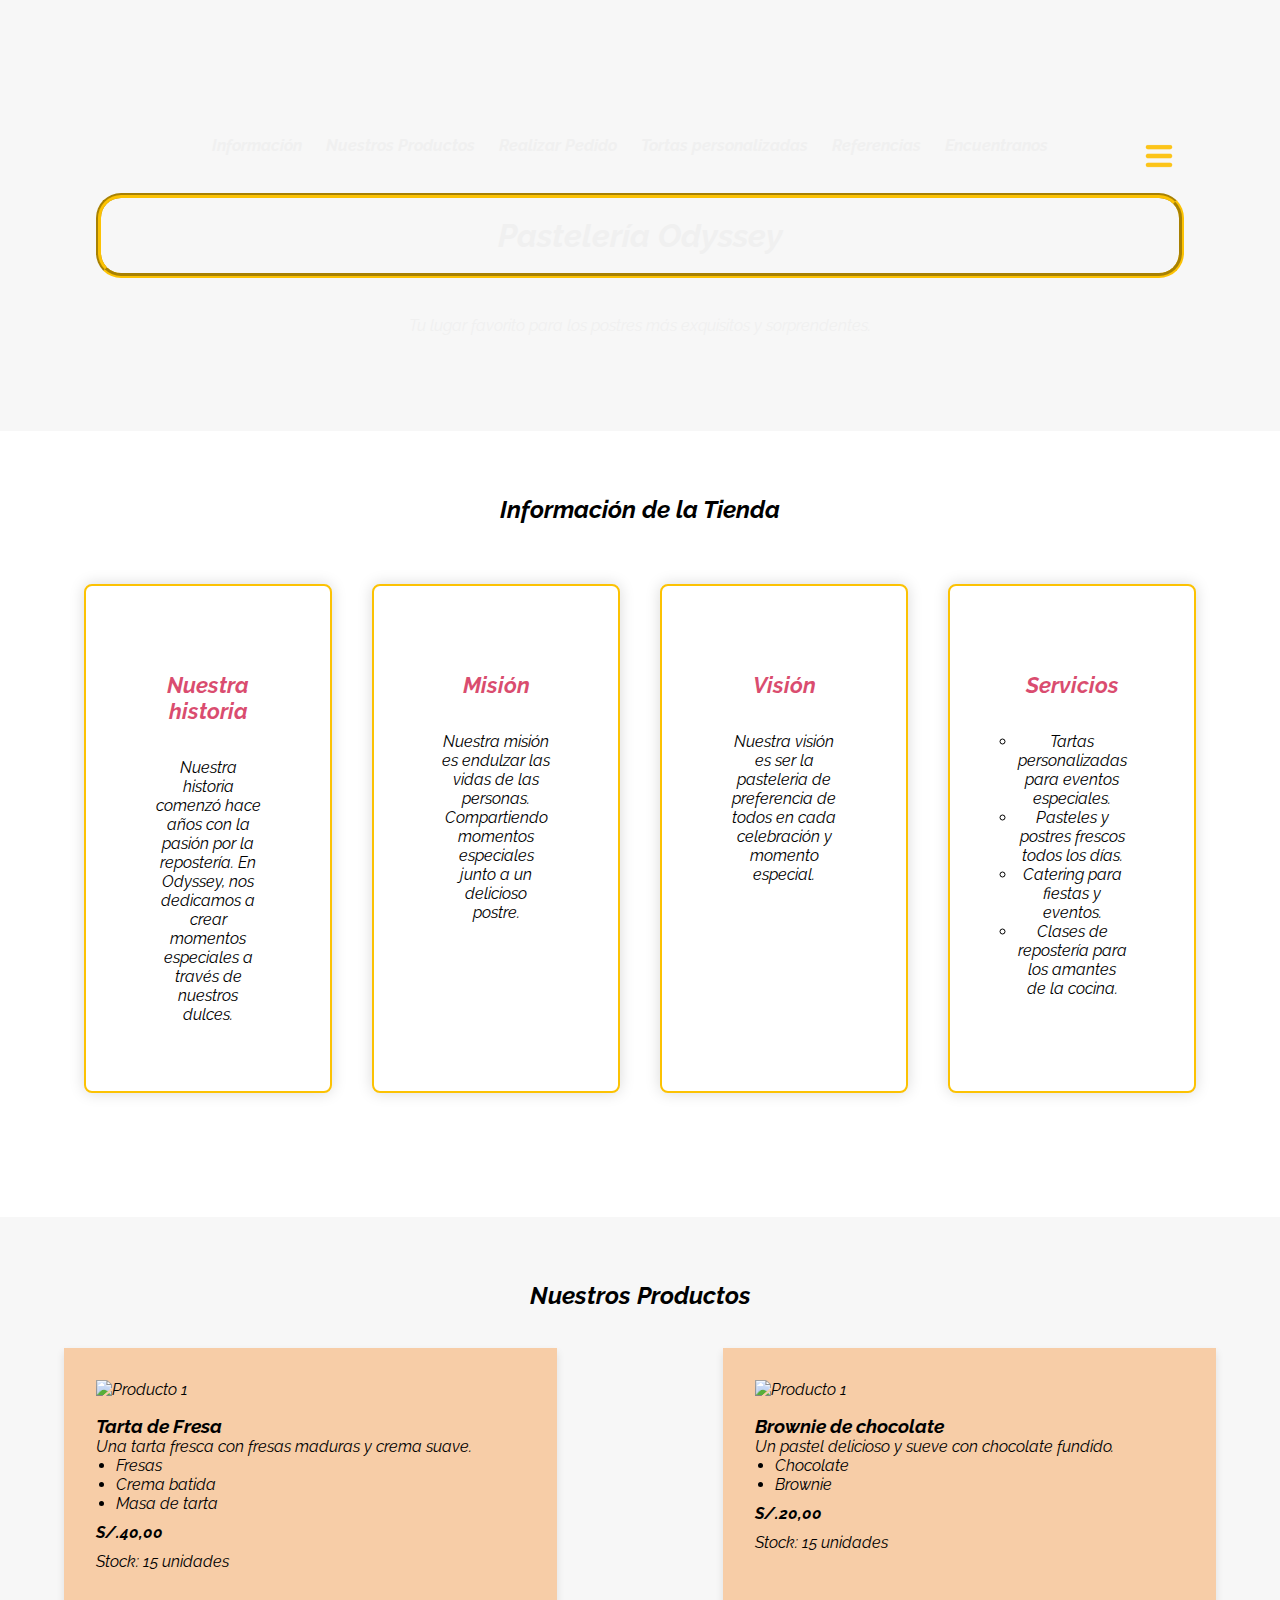
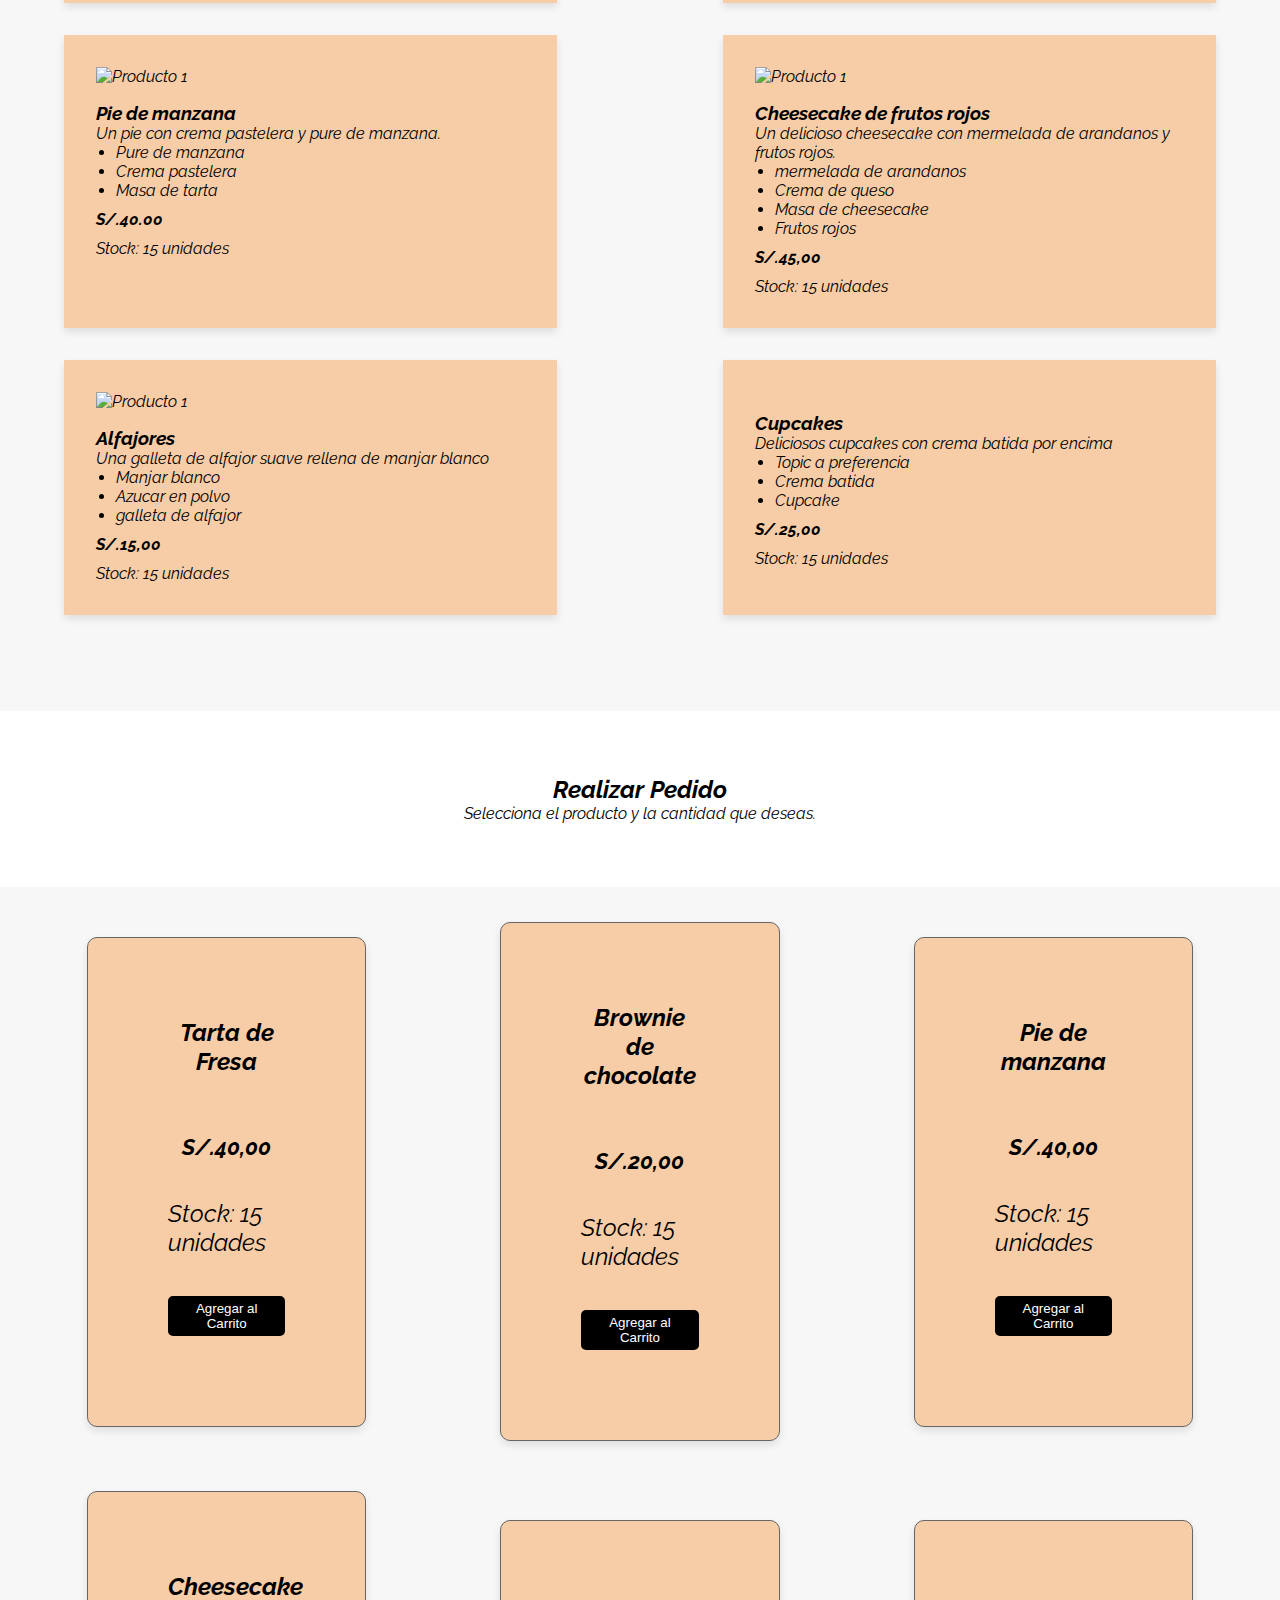
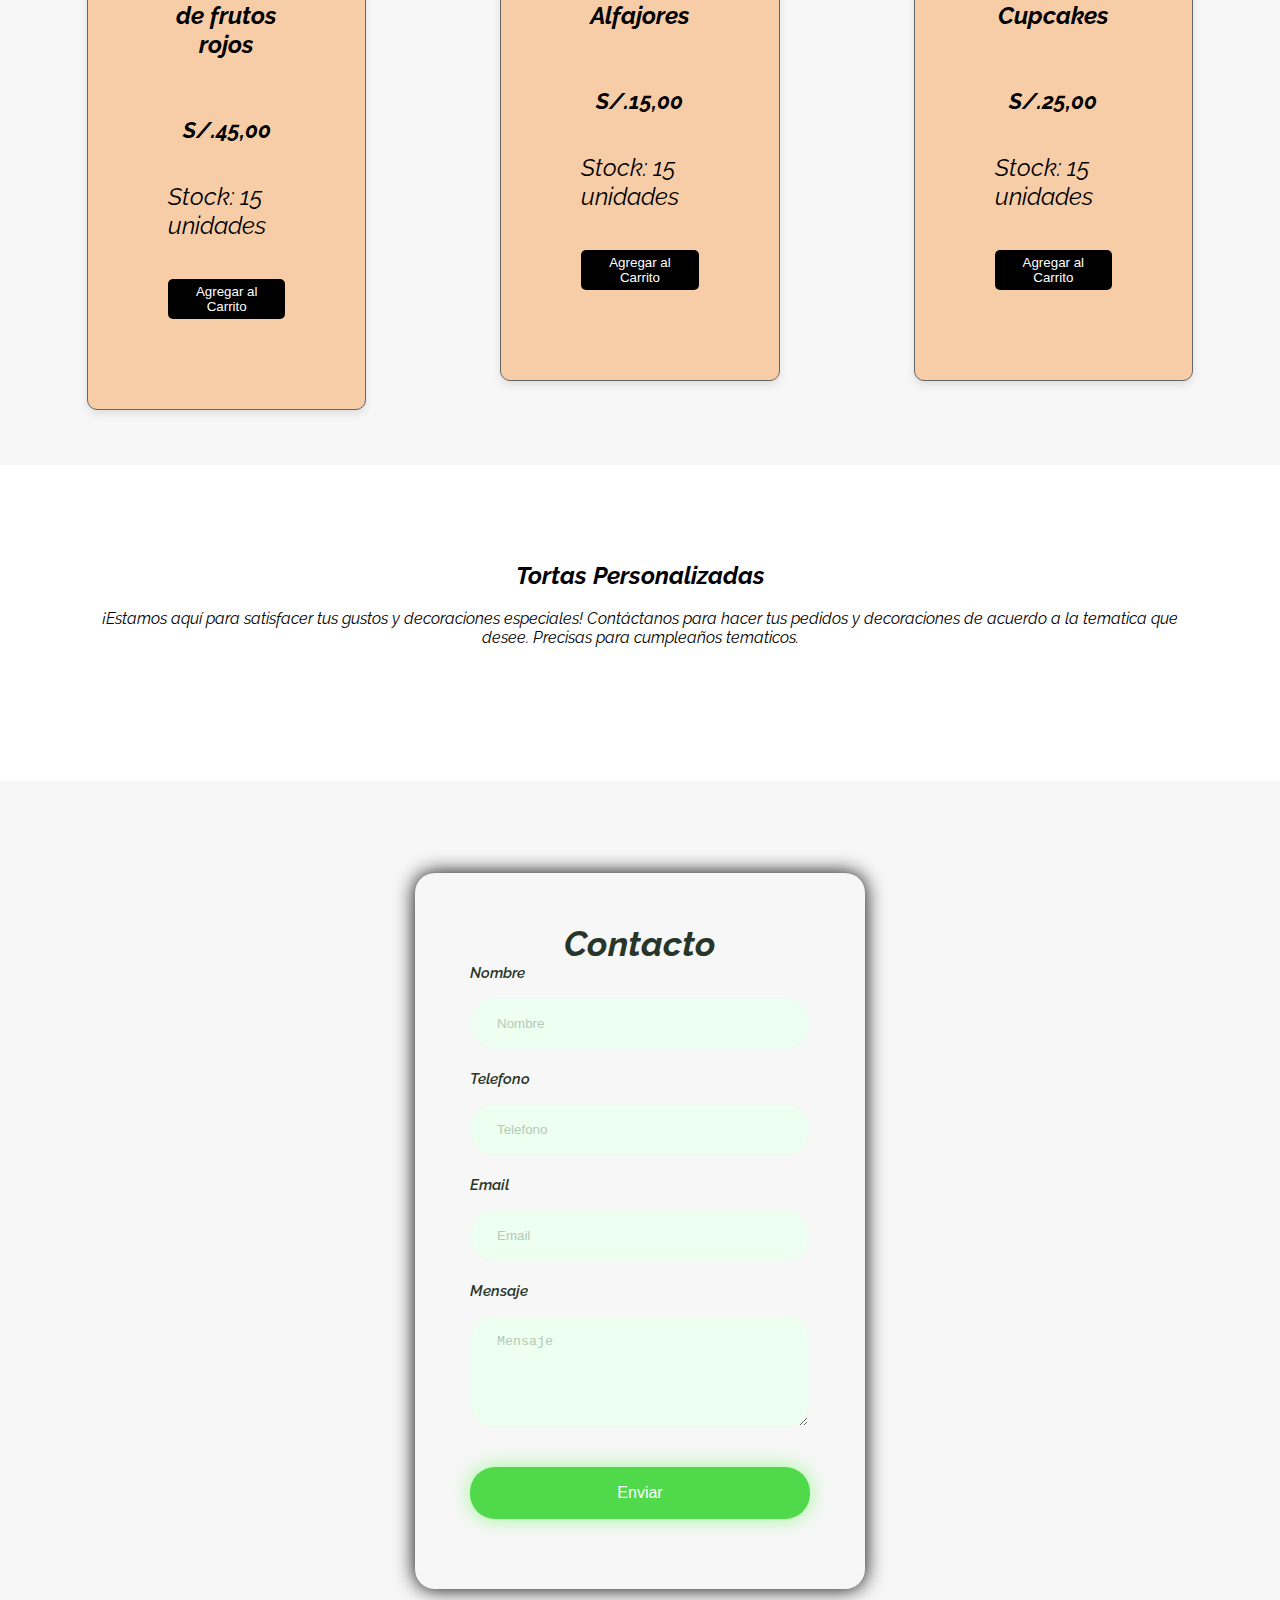
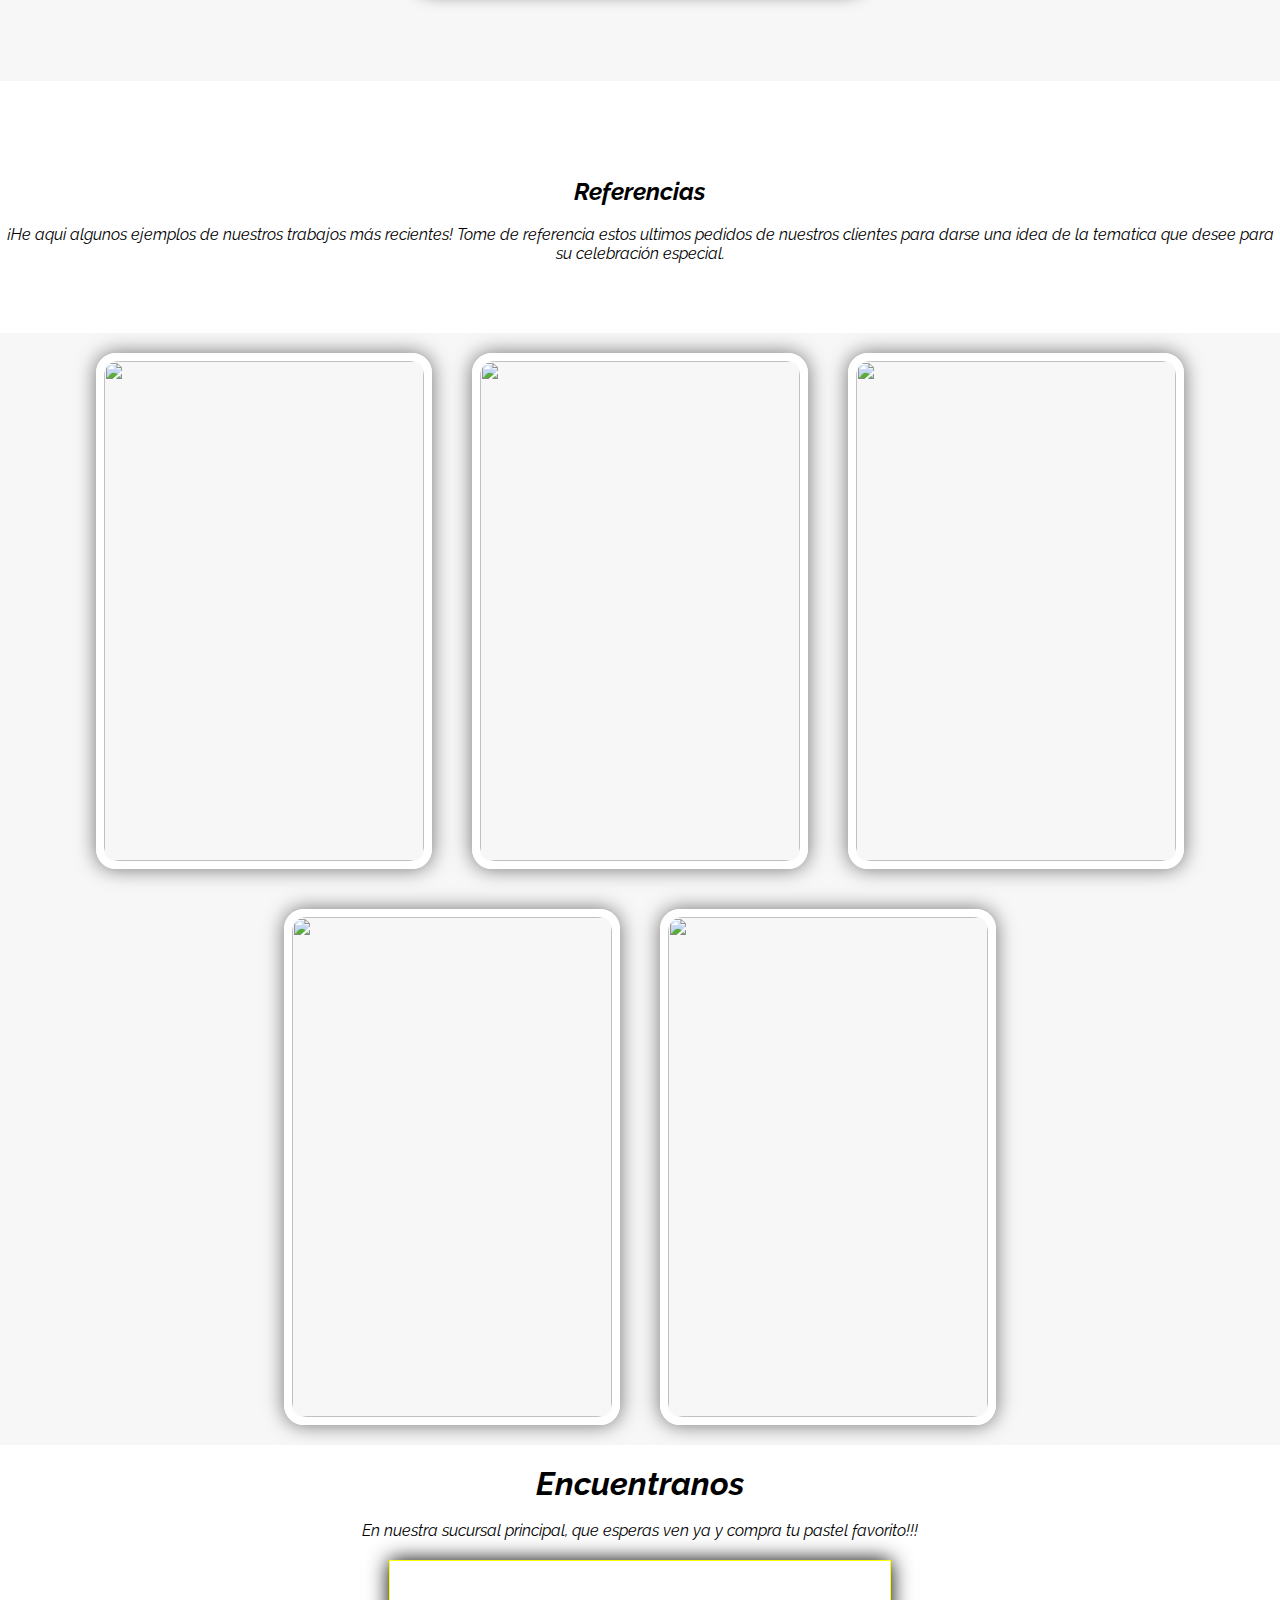
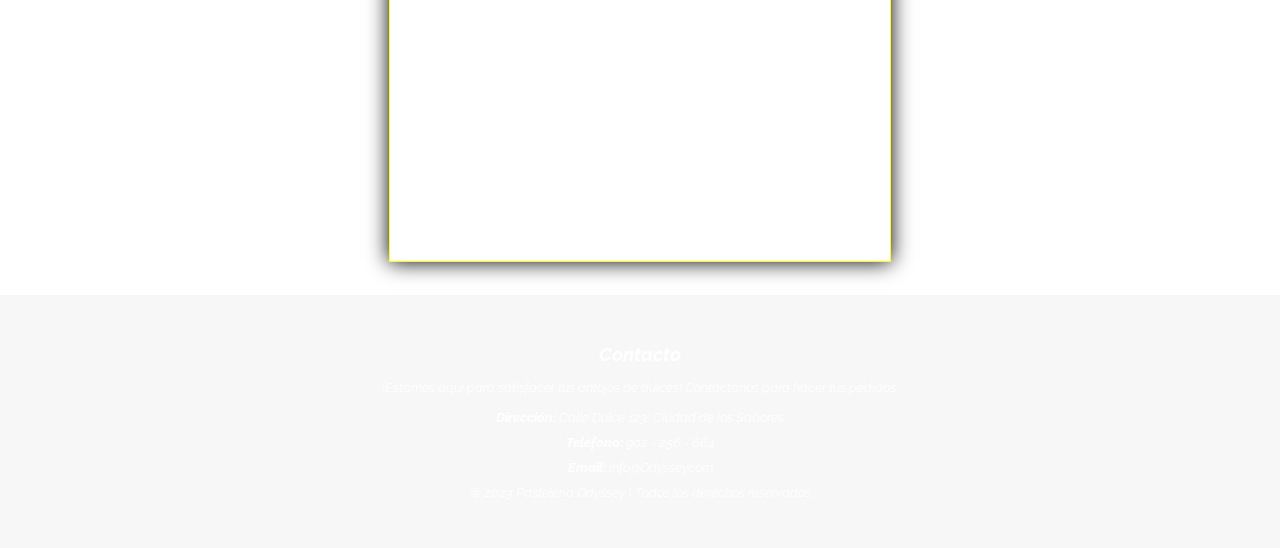
==== index.html @ 78dfe5d4 "Create index.html" ====
<!DOCTYPE html>
<html lang="es">

<head>
    <meta charset="UTF-8">
    <meta name="viewport" content="width=device-width, initial-scale=1.0">
    <title>Pastelería Odyssey</title>
    <link rel="stylesheet" href="estilo.css">
    <script src="app.js" async></script>
    <link rel="stylesheet" href="https://cdnjs.cloudflare.com/ajax/libs/font-awesome/6.2.1/css/all.min.css"
        integrity="sha512-MV7K8+y+gLIBoVD59lQIYicR65iaqukzvf/nwasF0nqhPay5w/9lJmVM2hMDcnK1OnMGCdVK+iQrJ7lzPJQd1w=="
        crossorigin="anonymous" referrerpolicy="no-referrer">
    <link rel="preconnect" href="https://fonts.googleapis.com">
    <link rel="preconnect" href="https://fonts.gstatic.com" crossorigin>
    <link
        href="https://fonts.googleapis.com/css2?family=Dancing+Script&family=Lobster&family=PT+Sans&family=Raleway&display=swap"
        rel="stylesheet">
    <link rel="icon" href="https://static.thenounproject.com/png/2661225-84.png">
    <link href='https://unpkg.com/boxicons@2.1.4/css/boxicons.min.css' rel='stylesheet'>

</head>

<body>
    
    
    <header>
        <div class="icono-menu">
            <img src="imagenes/icons8-menú-64.png" id="icono-menu">

        </div>
        <div class="cont-menu active" id="menu">
            <div id="cerrar-menu-btn">
                <img src="imagenes/equiscerrar.png" id="cerrar-menu-btn" class="cerrar-menu-btn">
            </div>
            <ul>
                
                <h1>PASTELERIA ODYSSEY</h1>
                <marquee><strong>VISITA NUESTRAS REDES SOCIALES</strong> </marquee>
                <br>
                <br>
                
                
                <li><a href="https://www.facebook.com/profile.php?id=61551552704222&is_tour_dismissed=true" target="_blank" class="enlace"><i><img class="logo" src="imagenes/icons8-facebook-25.png">Facebook</a></li>
                <li><a href="https://twitter.com/O57212Odyssey" target="_blank" class="enlace"><i><img class="logo" src="imagenes/icons8-twitter-25.png">Twitter</a></li>
                <li><a href="https://www.instagram.com/pasteleriaodyssey/" target="_blank" class="enlace"><i><img class="logo" src="imagenes/icons8-instagram-25.png">Instagram</a></li>
                <li><a href="http://wa.me/912481693" target="_blank" class="enlace"><i><img class="logo" src="imagenes/icons8-whatsapp-25.png">Whatsapp</a></li>
                <li><a href="https://www.youtube.com/channel/UCGuwqOAaN5kvfnPNOvbI6Rw" target="_blank" class="enlace"><i><img class="logo" src="imagenes/icons8-youtube-play-25.png">Youtube</a></li>
                
                    <p class="horarios"> HORARIOS DE ATENCIÓN:<br>

                </br>L-V: 9:00 a.m - 22:00 p.m<br>

            </br>S-D: 10:00 a.m - 20:00 p.m</p>
            <img src="imagenes/cupcake.gif" alt="" id="cupcake">
            </ul>
            
        </div>
        <script src="app.js"></script>
        <nav>
            <ul>
                <li><a href="#informacion">Información</a></li>
                <li><a href="#productos">Nuestros Productos</a></li>                 
                <li><a href="#pedidos">Realizar Pedido</a></li>
                <li><a href="#personalizadas">Tortas personalizadas</a></li>
                <li><a href="#referencias">Referencias</a></li>
                <li><a href="#direccion">Encuentranos</a></li>
            </ul>
        </nav>

        <br><br>
        <div class="marco">
            <br>
            <h1>Pastelería Odyssey</h1>
            <br>
        </div>
        <br><br>
        <p>Tu lugar favorito para los postres más exquisitos y sorprendentes.</p>
    </header>


    <section id="informacion" class="informacion">

        <h2>Información de la Tienda</h2>
        <ul class="par">
            <li class="par1" uk-scrollspy="cls: uk-animation-fade; target: .li-card; delay: 300;">
                <div class="imgn"><img src="" alt="" typeof="foaf:Image"></div>

                <h2>Nuestra historia</h2><br>
                <p>

                    Nuestra historia comenzó hace años con la pasión por la repostería. En Odyssey, nos dedicamos a
                    crear momentos especiales a través de nuestros dulces.

                </p>

            </li>


            <li class="par1" uk-scrollspy="cls: uk-animation-fade; target: .li-card; delay: 300;">
                <div class="imgn"><img src="bbbb.svg" alt="" typeof="foaf:Image"></div>

                <h2>Misión</h2><br>
                <p>

                    Nuestra misión es endulzar las vidas de las personas. Compartiendo momentos especiales junto a un
                    delicioso postre.

                </p><br><br>
            </li>

            <li class="par1" uk-scrollspy="cls: uk-animation-fade; target: .li-card; delay: 300;">
                <div class="imgn"><img src="cccc.png" alt="" typeof="foaf:Image"></div>
                <h2>Visión</h2><br>
                <p>

                    Nuestra visión es ser la pasteleria de preferencia de todos en cada celebración y momento especial.

                </p>

            </li>
            <li class="par1" uk-scrollspy="cls: uk-animation-fade; target: .li-card; delay: 300;">
                <div class="imgn"><img src="" alt="" typeof="foaf:Image"></div>

                <h2>Servicios</h2><br>
                <p>

                <ul>
                    <li>Tartas personalizadas para eventos especiales.</li>
                    <li>Pasteles y postres frescos todos los días.</li>
                    <li>Catering para fiestas y eventos.</li>
                    <li>Clases de repostería para los amantes de la cocina.</li>
                </ul>

                </p>

            </li>

        </ul>
    </section>

    <section id="productos" class="productos">
        <h2>Nuestros Productos</h2>
        <br>
        <br>
        <div class="items">
            <!-- Producto 1 -->
            <div class="item">
                <img src="https://img.freepik.com/foto-gratis/tarta-fresas-crema-batida-decorada-hojas-menta_2829-19978.jpg?w=996&t=st=1693036690~exp=1693037290~hmac=6bdc7413fd501966de53cef5c14011fd1ea639d2ad879162e7aa87d9273175d7"
                    alt="Producto 1">
                <h3>Tarta de Fresa</h3>
                <p>Una tarta fresca con fresas maduras y crema suave.</p>
                <ul class="ingredients">
                    <li>Fresas</li>
                    <li>Crema batida</li>
                    <li>Masa de tarta</li>
                </ul>
                <p class="price">S/.40,00</p>
                <p class="stock">Stock: <span id="stock-1">15</span> unidades</p>
            </div>

            <div class="item">
                <img src="https://e0.pxfuel.com/wallpapers/825/542/desktop-wallpaper-brownies.jpg" alt="Producto 1">
                <h3>Brownie de chocolate</h3>
                <p>Un pastel delicioso y sueve con chocolate fundido.</p>
                <ul class="ingredients">
                    <li>Chocolate</li>
                    <li>Brownie</li>
                </ul>
                <p class="price">S/.20,00</p>
                <p class="stock">Stock: <span id="stock-2">15</span> unidades</p>
            </div>
            <div class="item">
                <img src="https://us.123rf.com/450wm/nateemee/nateemee2305/nateemee230517807/205428224-homemade-apple-pie-on-wooden-background-generative-ai.jpg?ver=6"
                    alt="Producto 1">
                <h3>Pie de manzana</h3>
                <p>Un pie con crema pastelera y pure de manzana.</p>
                <ul class="ingredients">
                    <li>Pure de manzana</li>
                    <li>Crema pastelera</li>
                    <li>Masa de tarta</li>
                </ul>
                <p class="price">S/.40.00</p>
                <p class="stock">Stock: <span id="stock-3">15</span> unidades</p>
            </div>
            <div class="item">
                <img src="https://img.freepik.com/fotos-premium/tarta-frutas-capa-delicada-nata-blanca-frutos-rojos-negros_124507-23396.jpg"
                    alt="Producto 1">
                <h3>Cheesecake de frutos rojos</h3>
                <p>Un delicioso cheesecake con mermelada de arandanos y frutos rojos.</p>
                <ul class="ingredients">
                    <li>mermelada de arandanos</li>
                    <li>Crema de queso</li>
                    <li>Masa de cheesecake</li>
                    <li>Frutos rojos</li>
                </ul>
                <p class="price">S/.45,00</p>
                <p class="stock">Stock: <span id="stock-4">15</span> unidades</p>
            </div>
            <div class="item">
                <img src="https://www.halalflash.com/wp-content/uploads/2019/03/alfajores.jpg" alt="Producto 1">
                <h3>Alfajores</h3>
                <p>Una galleta de alfajor suave rellena de manjar blanco</p>
                <ul class="ingredients">
                    <li>Manjar blanco</li>
                    <li>Azucar en polvo</li>
                    <li>galleta de alfajor</li>
                </ul>
                <p class="price">S/.15,00</p>
                <p class="stock">Stock: <span id="stock-5">15</span> unidades</p>
            </div>
            <div class="item">
                <img src="https://img.freepik.com/fotos-premium/cupcakes-fresa-fresa-encima_865967-95327.jpg" alt="">
                <h3>Cupcakes</h3>
                <p>Deliciosos cupcakes con crema batida por encima</p>
                <ul class="ingredients">
                    <li>Topic a preferencia</li>
                    <li>Crema batida</li>
                    <li>Cupcake</li>
                </ul>
                <p class="price">S/.25,00</p>
                <p class="stock">Stock: <span id="stock-6">15</span> unidades</p>
            </div>
            <!-- Agregar los otros 9 productos aquí -->

        </div>
    </section>

    <section id="pedidos" class="pedidos">
        <h2>Realizar Pedido</h2>
        <p>Selecciona el producto y la cantidad que deseas.</p>
    </section>

    <section class="contenedor">
        <!-- Contenedor de elementos -->
        <div class="contenedor-items">
            <div class="item">
                <span class="titulo-item">Tarta de Fresa</span><br>
                <img src="https://img.freepik.com/foto-gratis/tarta-fresas-crema-batida-decorada-hojas-menta_2829-19978.jpg?w=996&t=st=1693036690~exp=1693037290~hmac=6bdc7413fd501966de53cef5c14011fd1ea639d2ad879162e7aa87d9273175d7"
                    alt="" class="img-item" style="border-radius: 50%;">
                <br>
                <span class="precio-item">S/.40,00</span>
                <br>
                <p class="stock">Stock: <span id="stock-1">15</span> unidades</p>
                <br>
                <button class="boton-item">Agregar al Carrito</button>
            </div>
            <div class="item">
                <span class="titulo-item">Brownie de chocolate</span><br>
                <img src="https://e0.pxfuel.com/wallpapers/825/542/desktop-wallpaper-brownies.jpg" alt=""
                    class="img-item" style="border-radius: 50%;">
                <br>
                <span class="precio-item">S/.20,00</span>
                <br>
                <p class="stock">Stock: <span id="stock-2">15</span> unidades</p>
                <br>
                <button class="boton-item">Agregar al Carrito</button>
            </div>
            <div class="item">
                <span class="titulo-item">Pie de manzana</span><br>
                <img src="https://us.123rf.com/450wm/nateemee/nateemee2305/nateemee230517807/205428224-homemade-apple-pie-on-wooden-background-generative-ai.jpg?ver=6"
                    alt="" class="img-item" style="border-radius: 50%;">
                <br>
                <span class="precio-item">S/.40,00</span>
                <br>
                <p class="stock">Stock: <span id="stock-3">15</span> unidades</p>
                <br>
                <button class="boton-item">Agregar al Carrito</button>
            </div>
            <div class="item">
                <span class="titulo-item">Cheesecake de frutos rojos</span><br>
                <img src="https://img.freepik.com/fotos-premium/tarta-frutas-capa-delicada-nata-blanca-frutos-rojos-negros_124507-23396.jpg"
                    alt="" class="img-item" style="border-radius: 50%;">
                <br>
                <span class="precio-item">S/.45,00</span>
                <br>
                <p class="stock">Stock: <span id="stock-4">15</span> unidades</p>
                <br>
                <button class="boton-item">Agregar al Carrito</button>
            </div>
            <div class="item">
                <span class="titulo-item">Alfajores</span><br>
                <img src="https://www.halalflash.com/wp-content/uploads/2019/03/alfajores.jpg" alt="" class="img-item"
                    style="border-radius: 50%;">
                <br>
                <span class="precio-item">S/.15,00</span>
                <br>
                <p class="stock">Stock: <span id="stock-5">15</span> unidades</p>
                <br>
                <button class="boton-item">Agregar al Carrito</button>
            </div>
            <div class="item">
                <span class="titulo-item">Cupcakes</span><br>
                <img src="https://img.freepik.com/fotos-premium/cupcakes-fresa-fresa-encima_865967-95327.jpg" alt=""
                    class="img-item" style="border-radius: 50%;">
                <br>
                <span class="precio-item">S/.25,00</span>
                <br>
                <p class="stock">Stock: <span id="stock-6">15</span> unidades</p>
                <br>
                <button class="boton-item">Agregar al Carrito</button>
            </div>
        </div>
        <!-- Carrito de Compras -->
        <div class="carrito" id="carrito">
            <div class="header-carrito">
                <h2>Tu Carrito</h2>
            </div>

            <div class="carrito-items">
                <!--
                <div class="carrito-item">
                    <img src="  " width="80px" alt="">
                    <div class="carrito-item-detalles">
                        <span class="carrito-item-titulo">Box Engasse</span>
                        <div class="selector-cantidad">
                            <i class="fa-solid fa-minus restar-cantidad"></i>
                            <input type="text" value="1" class="carrito-item-cantidad" disabled>
                            <i class="fa-solid fa-plus sumar-cantidad"></i>
                        </div>
                        <span class="carrito-item-precio">$15.000,00</span>
                    </div>
                   <span class="btn-eliminar">
                        <i class="fa-solid fa-trash"></i>
                   </span>
                </div>
                <div class="carrito-item">
                    <img src="skinglam.png" width="80px" alt="">
                    <div class="carrito-item-detalles">
                        <span class="carrito-item-titulo">Skin Glam</span>
                        <div class="selector-cantidad">
                            <i class="fa-solid fa-minus restar-cantidad"></i>
                            <input type="text" value="3" class="carrito-item-cantidad" disabled>
                            <i class="fa-solid fa-plus sumar-cantidad"></i>
                        </div>
                        <span class="carrito-item-precio">$18.000,00</span>
                    </div>
                   <button class="btn-eliminar">
                        <i class="fa-solid fa-trash"></i>
                   </button>
                </div>
            -->
            </div>
            <div class="carrito-total">
                <div class="fila">
                    <strong>Tu Total</strong>
                    <span class="carrito-precio-total">
                        S/.120.000,00
                    </span>
                </div>
                <button class="btn-pagar">Pagar <i class="fa-solid fa-bag-shopping"></i> </button>
            </div>
        </div>
    </section>

    <section id="personalizadas" class="personalizadas">
        <h2>Tortas Personalizadas</h2>
        <br>
        <p>¡Estamos aquí para satisfacer tus gustos y decoraciones especiales! Contáctanos para hacer tus pedidos
            y decoraciones de acuerdo a la tematica que desee. Precisas para cumpleaños tematicos.</p>
        <br><br>
    </section>
    <section id="formulario" class="formulario">
        <form action="https://formspree.io/f/maygjpaq" method="POST">
            <h2>Contacto</h2>
            <div class="input-group">
                <label for="name">Nombre</label>
                <input type="text" name="name" id="name" placeholder="Nombre">
                <label for="phone">Telefono</label>
                <input type="tel" name="phone" id="phone" placeholder="Telefono">
                <label for="email">Email</label>
                <input type="email" name="email" id="email" placeholder="Email">
                <label for="message">Mensaje</label>
                <textarea name="message" id="message" cols="30" rows="5" placeholder="Mensaje"></textarea><br>
                <input class="btn" type="submit" value="Enviar">
                <input type="hidden" name="_next" value="http://127.0.0.1:5500/pasteleria5.html">
                <input type="hidden" name="_captcha" value="false">
            </div>
        </form>
    </section>
    <section id="referencias" class="referencias">
        <h2>Referencias</h2>
        <br>
        <p>¡He aqui algunos ejemplos de nuestros trabajos más recientes! Tome de referencia
            estos ultimos pedidos de nuestros clientes para darse una idea de la tematica que desee para su celebración
            especial.</p>
        <br><br>
    </section>
    <section id="ejemplos" class="ejemplos">
        <div class="card">
            <img src="https://i.pinimg.com/564x/d9/8a/eb/d98aeb2733812f9b2701d5204640e5d6.jpg" class="card-img" alt="">
            <div class="card-body">
                <h1 class="card-title">Futbol</h1>
                <p class="card-sub-title">Temática de deportes</p>
                <p class="card-info">Realizamos una decoración especial para el cumpleaños de un pequeño niño de 10
                    años. Su madre nos pidió un pastel de su deporte favorito. </p>

            </div>
        </div>
        <div class="card">
            <img src="https://i.pinimg.com/736x/a0/4e/40/a04e40677c05c4c6eeea49152ad2ed52.jpg" class="card-img" alt="">
            <div class="card-body">
                <h1 class="card-title">Among Us</h1>
                <p class="card-sub-title">Temática de videojuegos</p>
                <p class="card-info">Realizamos una decoración especial para el cumpleaños de un pequeño niño de 12
                    años. Su madre nos pidió un pastel de su videojuego favorito. </p>

            </div>
        </div>
        <div class="card">
            <img src="https://i.pinimg.com/564x/a0/fa/f4/a0faf418d72602a9991e1db9b6668993.jpg" class="card-img" alt="">
            <div class="card-body">
                <h1 class="card-title">Rosas</h1>
                <p class="card-sub-title">Temática de Graduación</p>
                <p class="card-info">Realizamos una decoración especial para la graduación de una linda adolescente.
                    Para celebrar el emotivo momento, nos pidieron un pastel memorativo. </p>

            </div>
            <br>
    </section>
    <section id="ejemplos" class="ejemplos">
        </div>
        <div class="card">
            <img src="https://img.freepik.com/fotos-premium/pastel-limon-adornado-limon-lima-frutos-rojos-frescos-postre-personalizado-tu-cumpleanos_166262-1221.jpg?w=360"
                class="card-img" alt="">
            <div class="card-body">
                <h1 class="card-title">Citricos</h1>
                <p class="card-sub-title">Temática de comida</p>
                <p class="card-info">Realizamos una decoración especial para conmemorar el éxito de un chef. Fue gracias
                    a estos productos que se destaco del resto y pudo ganar un premio en una competencia culinaria.</p>

            </div>
        </div>
        <div class="card">
            <img src="https://i.pinimg.com/originals/b4/d4/1b/b4d41bbb9b0869601eea04dd0d0907f4.jpg" class="card-img"
                alt="">
            <div class="card-body">
                <h1 class="card-title">Girasol</h1>
                <p class="card-sub-title">Tematica de bodas</p>
                <p class="card-info">Realizamos una decoración especial para la boda de una de nuestras clientas
                    frecuentes. El girasol fue una flor especial para la pareja, por ello quisieron plasmarla en su
                    pastel. </p>

            </div>
        </div>
    </section>
    <section id="direccion" class="direccion">
        <div>
            <h1>Encuentranos</h1>
            <br>
            <p>En nuestra sucursal principal, que esperas ven ya y compra tu pastel favorito!!!</p>
        </div>
        <iframe class="ubi"
            src="https://www.google.com/maps/embed?pb=!1m18!1m12!1m3!1d3901.445750236283!2d-77.1078164241043!3d-12.081607042552227!2m3!1f0!2f0!3f0!3m2!1i1024!2i768!4f13.1!3m3!1m2!1s0x9105cb2b3de0dc71%3A0xf2b2f37e279cc1!2sDulce%20Osad%C3%ADa%20-%20San%20Miguel!5e0!3m2!1ses-419!2spe!4v1695523875621!5m2!1ses-419!2spe"
            width="500" height="300" allowfullscreen="" loading="lazy"
            referrerpolicy="no-referrer-when-downgrade"></iframe>
    </section>
    <footer>
        <h2>Contacto</h2><br>
        <p>¡Estamos aquí para satisfacer tus antojos de dulces! Contáctanos para hacer tus pedidos.</p><br>
        <ul class="contact-details">
            <li><strong>Dirección:</strong> Calle Dulce 123, Ciudad de los Sabores</li>
            <li><strong>Teléfono:</strong> 902 - 256 - 664</li>
            <li><strong>Email:</strong> info@Odyssey.com</li>
        </ul>
        <p>&copy; 2023 Pastelería Odyssey | Todos los derechos reservados</p>
        
    </footer>
</body>

</html>
---- estilo.css ----
/* Estilos generales */
body {  
    font-family: 'Raleway', sans-serif;
    margin: 0;
    padding: 0;
    background-color: #f7f7f7;
    font-size: 1rem;
}
/* Estilos para el header */
header {
    
    background-image: 
    url(https://static.vecteezy.com/system/resources/previews/018/994/854/non_2x/elegant-black-background-with-golden-line-and-lighting-effect-luxury-template-award-modern-design-vector.jpg);
    background-repeat: no-repeat;
    background-attachment:scroll;
    background-size: 100% 100%;
    padding: 6rem;
    text-align: center;
    color: rgb(240, 240, 240);
    font-family: 'Raleway', sans-serif;;
}

nav ul {
    list-style-type: none;
    padding: 0;
    text-align: center;
    
}

nav ul li {
    display: inline-block;
    margin-right: 20px;
    color:rgb(240, 240, 240);
}

nav ul li a {
    text-decoration: none;
    color: #333;
    font-weight: bold;
    color:rgb(240, 240, 240);
}


/* Estilos para la sección "informacion" */
.informacion {
    background-color: #fff;
    padding: 4rem;
    text-align: justify;
}

/* Estilos para la sección "productos" */
.productos {
    background-color: #f7f7f7;
    padding: 4rem;
}

.items {
    display: flex;
    flex-wrap: wrap;
    justify-content: space-between;
    
}

.item {
    background-color: #f7cda7;
    box-shadow: 0 4px 8px rgba(0, 0, 0, 0.1);
    padding: 2rem;
    width: calc(40% - 2rem);
    margin-bottom: 2rem;
    position: relative;
    overflow: hidden;
    transition: transform 0.3s ease;
}

.item img {
    width: 100%;
    height: auto;
    margin-bottom: 1rem;
}

.ingredients {
    list-style-type: disc;
    padding-left: 20px;
}

.price {
    margin-top: 10px;
    font-weight: bold;
}

.stock {
    margin-top: 10px;
    font-style: italic;
}

/* Estilos para la sección "pedidos" */
.pedidos {
    background-color: #fff;
    padding: 4rem;
    text-align: center;
}

#product-select {
    padding: 5px;
    font-size: 16px;
    margin-right: 10px;
}

#quantity {
    padding: 5px;
    font-size: 16px;
    width: 60px;
    margin-right: 10px;
}

button[type="submit"] {
    padding: 10px 20px;
    background-color: #f7cda7;
    color: #333;
    font-weight: bold;
    border: none;
    cursor: pointer;
    
}
button[type="submit"]:hover{
    box-shadow: 0 0 10px #1693e7;
    scale: 1.05;
}


/* Estilos para la sección "personalizadas" */
.personalizadas {
    background-color: #fff;
    padding: 6rem;
    text-align: center;
}

/* Estilos para la sección "referencias" */

.referencias {
    background-color: #fff;
    padding-top: 6rem;
    padding-bottom: 2rem;
    text-align: center;
}

.contact-details {
    list-style-type: none;
    padding-left: 0;
}

.contact-details li {
    margin-bottom: 10px;
}

/* Estilos para el footer */
footer {
    background-image: 
    url(https://img.freepik.com/vector-premium/elegante-fondo-negro-diseno-diseno_13920-2177.jpg);
    background-repeat: no-repeat;
    background-attachment:scroll;
    background-size: 100% 100%;
    color: #fff;
    text-align: center;
    font-size: .8rem;
    padding: 3rem;
}
.marco{
    border: 5px solid rgb(252, 194, 3);
    border-collapse: collapse;
    box-shadow: #333;
    border-radius: 25px;
    border-width: 5px;
    border-style:groove;
}
.par {
    display: flex;
    margin: 0;
    padding: 0;
    list-style: none;
    -webkit-touch-callout: none;
    height: 100%;
}

.par1 {
    padding: 4.2rem;
    width: calc(33.33% - 2rem);
    overflow: hidden;
    transition: transform 0.3s ease;
    border: 2px solid rgb(252, 194, 3);
    margin: 60px 20px 60px;
    box-shadow: 0px 0px 15px rgb(0 0 0 / 15%);
    border-radius: 8px;
    background-color: #FFF;
    font-family: var(--libre-frank);
    text-align: center;
    box-sizing: border-box;
}
.par1:hover{
    box-shadow: 0 0 10px #666;
    scale: 1.05;
}
.par1 h2 {
    color: #d01a48c9;
    text-align: center;
    margin: 0 0 15px;
    font-size: 22px;
    ;
}

section h2{
    text-align: center;
}
.item:hover{
    box-shadow: 0 0 10px #666;
    scale: 1.05;
}
@import url('https://fonts.googleapis.com/css2?family=Dancing+Script&family=Lobster&family=PT+Sans&family=Raleway&display=swap');
*{
    margin: 0;
    padding:0;
}
.contenedor{
    max-width: 1200px;
    padding: 5px;
    margin: auto;
    display: flex;
    justify-content: space-between;
    /* oculto lo que queda fuera del .contenedor */
    contain:paint;
    font-size: 18pt;
    
}
/* SECCION CONTENEDOR DE ITEMS */
.contenedor .contenedor-items{
    margin-top: 30px;
    display:grid;
    grid-template-columns: repeat(auto-fit, minmax(320px, 1fr));
    grid-gap:40px;
    grid-row-gap: 50px;
    /* width: 60%; */
    width: 100%;
    transition: .3s;
    padding-bottom: 50px; 
    position: relative;
    overflow:visible;
    font-family: var(--libre-frank);
}
.contenedor .contenedor-items .item{
    max-width: 200px;
    margin: auto;
    border: 1px solid #666;
    border-radius: 10px;
    padding: 80px;
    transition: .3s;
    
}
.contenedor .contenedor-items .item .img-item{
    width: 100%;
}
.contenedor .contenedor-items .item:hover{
    box-shadow: 0 0 10px #666;
    scale: 1.05;
}
.contenedor .contenedor-items .item .titulo-item{
    display: block;
    font-weight: bold;
    text-align: center;
    text-transform:none;
}
.contenedor .contenedor-items .item .precio-item{
    display: block;
    text-align: center;
    font-weight: bold;
    font-size: 22px;
}

.contenedor .contenedor-items .item .boton-item{
    display: block;
    margin: 10px auto;
    border: none;
    background-color: black;
    color: #fff;
    padding: 5px 15px;
    border-radius: 5px;
    cursor: pointer;
}
/* seccion carrito */
.carrito{
    border: 1px solid #666;
    width: 35%;
    margin-top: 30px;
    border-radius: 10px;
    overflow: hidden;
    margin-bottom: auto;
    position: sticky !important;
    top: 0;
    transition: .3s;
    /* Estilos para ocultar */
    margin-right: -100%;
    opacity: 0;
}
.carrito .header-carrito{
    background-color: #000;
    color: #fff;
    text-align: center;
    padding: 30px 0;
}
.carrito .carrito-item{
    display: flex;
    align-items: center;
    /* justify-content: space-between; */
    position: relative;
    border-bottom: 1px solid #666;
    padding: 20px;
}
.carrito .carrito-item img{
    margin-right: 20px;
}
.carrito .carrito-item .carrito-item-titulo{
    display: block;
    font-weight: bold;
    margin-bottom: 10px;
    text-transform: uppercase;
}
.carrito .carrito-item .selector-cantidad{
    display: inline-block;
    margin-right: 25px;
}
.carrito .carrito-item .carrito-item-cantidad{
    border: none;
    font-size: 18px;
    background-color: transparent;
    display: inline-block;
    width:30px;
    padding: 5px;
    text-align: center;
}
.carrito .carrito-item .selector-cantidad i{
    font-size: 18px;
    width: 32px;
    height: 32px;
    line-height: 32px;
    text-align: center;
    border-radius: 50%;
    border: 1px solid #000;
    cursor: pointer;
}
.carrito .carrito-item .carrito-item-precio{
    font-weight: bold;
    display: inline-block;
    font-size: 18px;
    margin-bottom: 5px;
}
.carrito .carrito-item .btn-eliminar{
    position: absolute;
    right: 15px;
    top: 15px;
    color: #000;
    font-size: 20px;
    width: 40px;
    height: 40px;
    line-height: 40px;
    text-align: center;
    border-radius: 50%;
    border: 1px solid #000;
    cursor: pointer;
    display: block;
    background: transparent;
    z-index: 20;
}
.carrito .carrito-item .btn-eliminar i{
    pointer-events: none;
}

.carrito-total{
    background-color: #f3f3f3;
    padding: 30px;
}
.carrito-total .fila{
    display: flex;
    justify-content: space-between;
    align-items: center;
    font-size: 22px;
    font-weight: bold;
    margin-bottom: 10px;
}
.carrito-total .btn-pagar{
    display: block;
    width: 100%;
    border: none;
    background: #000;
    color: #fff;
    border-radius: 5px;
    font-size: 18px;
    padding: 20px;
    display: flex;
    justify-content: space-between;
    align-items: center;
    cursor: pointer;
    transition: .3s;
}
.carrito-total .btn-pagar:hover{
    scale: 1.05;
}

/* SECCION RESPONSIVE */
@media screen and (max-width: 850px) {
    .contenedor {
      display: block;
    }
    .contenedor-items{
        width: 100% !important;
    }
    .carrito{
        width: 100%;
    }
  }

.formulario{
    min-height: 100vh;
    display: flex;
    align-items: center;
    justify-content: center;
}  

form {
    padding: 50px 55px;
    box-shadow: 0 0 20px rgb(0, 0, 0.2);
    border-radius: 20px;
    text-align: center;
    width: 340px;
}
.input-group{
    display: flex;
    flex-direction: column;
    text-align: left;
}
form h2{
    color: #283629;
    font-size: 35px;
}
form label{
    color: #283629;
    font-size: 15px;
    font-weight: 600;
    margin-bottom: 15px;
}
form input,textarea{
    padding: 17px 25px;
    border-radius: 25px;
    margin-bottom: 20px;
    background-color: #edfff0;
    border: 2px solid #f0faf1;
    color: #283629;
    outline: none;
}
form input::placeholder, textarea::placeholder{
   color: #b5cab6; 
}
.form-txt{
    margin-bottom: 30px;
    display: flex;
    justify-content: space-between;
    text-align: center;
}
.form-txt a {
    color: #76b28e;
    font-size: 14px;
    font-weight: 600;
    text-decoration: none;
}
.btn{
    font-size: 16px;
    color: #ffffff;
    border: 0;
    border-radius: 25px;
    background-color: #51d94c;
    box-shadow: 0 0 20px rgb(25, 254, 0, 0.4);
    cursor: pointer;
}
.btn:hover{
    background-color: #50e04b;
}
@media(max-width:350px){
    .formulario{
        padding: 30px;
    }
    .formulario form{
        padding: 50px 30px;
        width: 100%;
    }
    .formulario form input{
        padding: 35px;
    }
}

.ejemplos{
    width: 100%;
    height: auto;
    display: flex;
    justify-content: center;
    align-items: center;
    
}
.card{
    width: 320px;
    height: 500px;
    border-radius: 20px;
    overflow: hidden;
    border: 8px solid #fff;
    position: relative;
    margin: 20px;
    box-shadow: 0 0 20px rgba(0, 0, 0, 0.545);
}

.card-img{
    width: 100%;
    height: 100%;
    object-fit: cover;
    border-radius: 15px;
}

.card-body{
    width: 100%;
    height: 100%;
    top: 0;
    right: -100%;
    position: absolute;
    background: #1f3d4738;
    backdrop-filter: blur(5px);
    border-radius: 15px;
    color: #fff;
    margin-left: 30px;
    display: flex;
    flex-direction: column;
    justify-content: center;
    transition: 2s;
}

.card:hover .card-body{
    right: 0;
}

.card-title{
    text-transform: uppercase;
    font-size: 50px;
    font-weight: 500;
    text-align: center;
    margin: 5px;
}

.card-sub-title{
    text-transform: capitalize;
    font-size: 14px;
    font-weight: 300;
    text-align: center;
    margin: 5px;
}

.card-info{
    font-size: 16px;
    line-height: 25px;
    margin: 40px 0;
    font-weight: 400;
    text-align: center;
    margin: 5px;
}
.direccion{
    width: 100%;
    height: 450px;
    background-color: #fff;
    text-align: center;
}
.direccion h1{
    text-align: center;
    padding: 20px;
}
.direccion p{
    margin: 20px;
    margin-top: -20px;
}
.direccion .ubi{
border: 1px solid yellow;
box-shadow: 0 0 20px rgb(0, 0, 0.2);

}
.icono-menu{
    margin: 40px 50px;
    position: relative;
    z-index: 10;
}
.icono-menu img{
    vertical-align: top;
    width: 40px;
    cursor: pointer;
    float: right;
    margin-right: -45px;
}
.cont-menu{
    
    background-color: rgb(42,42,42,42);
    box-shadow: 2px 0 5px 2px rgb(66,66,66);
    width: 400px;
    height: 100vh;
    position: absolute;
    top: 0;
    left: 0;
    transition: all .5s ease;
   
}
.cont-menu ul{
    padding: 100px 0px 20px 0px;
    list-style: none;
}

.cont-menu ul li{
    color: white;
    display: block;
    font-size: 25px;
    text-decoration: none;
    padding: 10px 50px;
    cursor: pointer;
    text-align: center;
}
.cont-menu ul li:hover{
    background-color: rgb(228,228,228);
    color: rgb(42,42,42);

}

.active{
    transform: translate(-600px);
}
.opacity{
    background-color: rgba(0,0,0,0.5);
    transition: all .5s ease;
}
.cont-menu marquee{
    padding: 2px;
    border-collapse: collapse;
    border: 2px solid rgb(252, 194, 3);
    border-style: groove;
    border-radius: 5px;
    border-width: 2px;
    background-color: rgb(75, 73, 73);
}
.cont-menu .enlace{
    color: white;
    text-decoration: none;
}
.horarios {
    color: white;
    
    display: block;
    font-size: 25px;
    text-decoration: none;
    padding: 10px 50px;
    text-align: center;    
}


#cerrar-menu-btn {
    text-align: right; 
    padding: 10px; 

 
}
#cerrar-menu-btn img {
    bottom: 50px;
    width: 20px; 
    height: 20px;
    cursor: pointer;
 
}
#cerrar-menu-btn img:hover{
    border: 2px solid rgb(252, 194, 3);
    border-radius: 5px;
}

#cupcake {
    height: 240px;
    width: 400px;    
    margin-left: 10%;
}
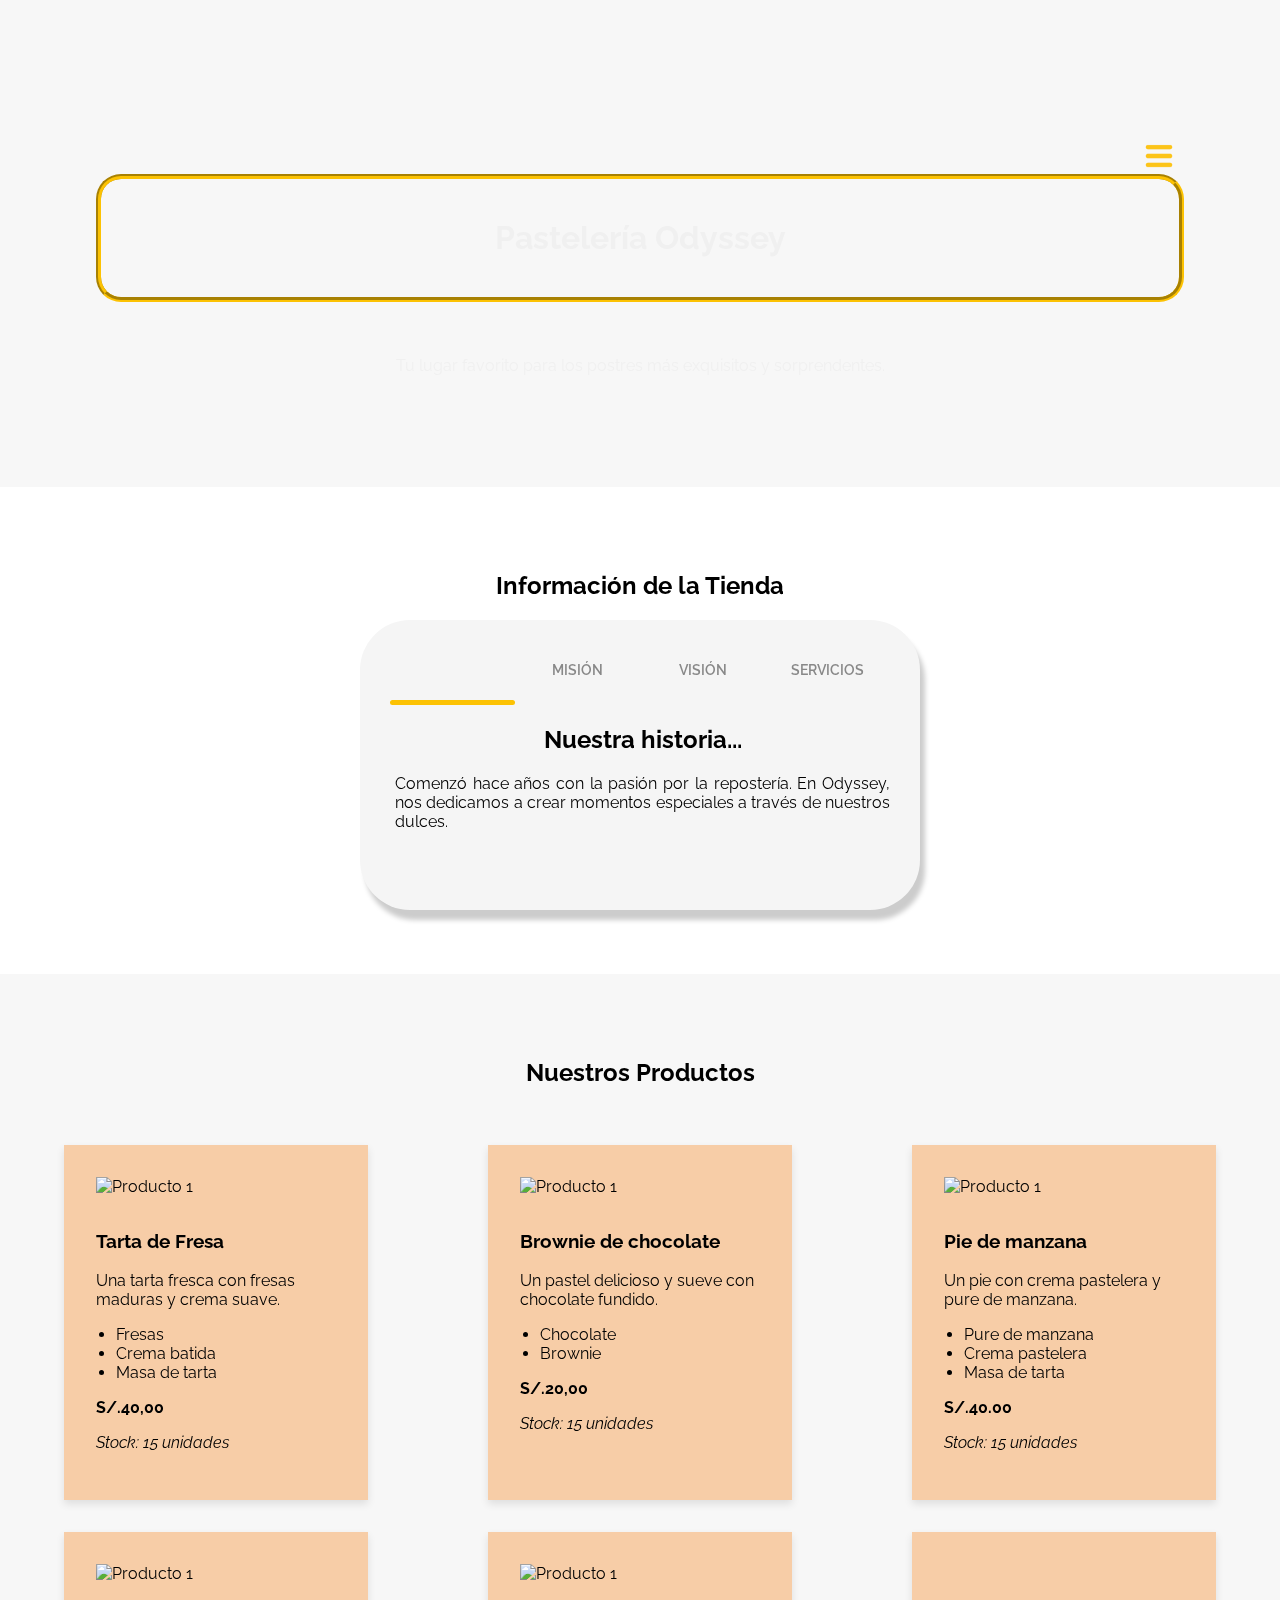
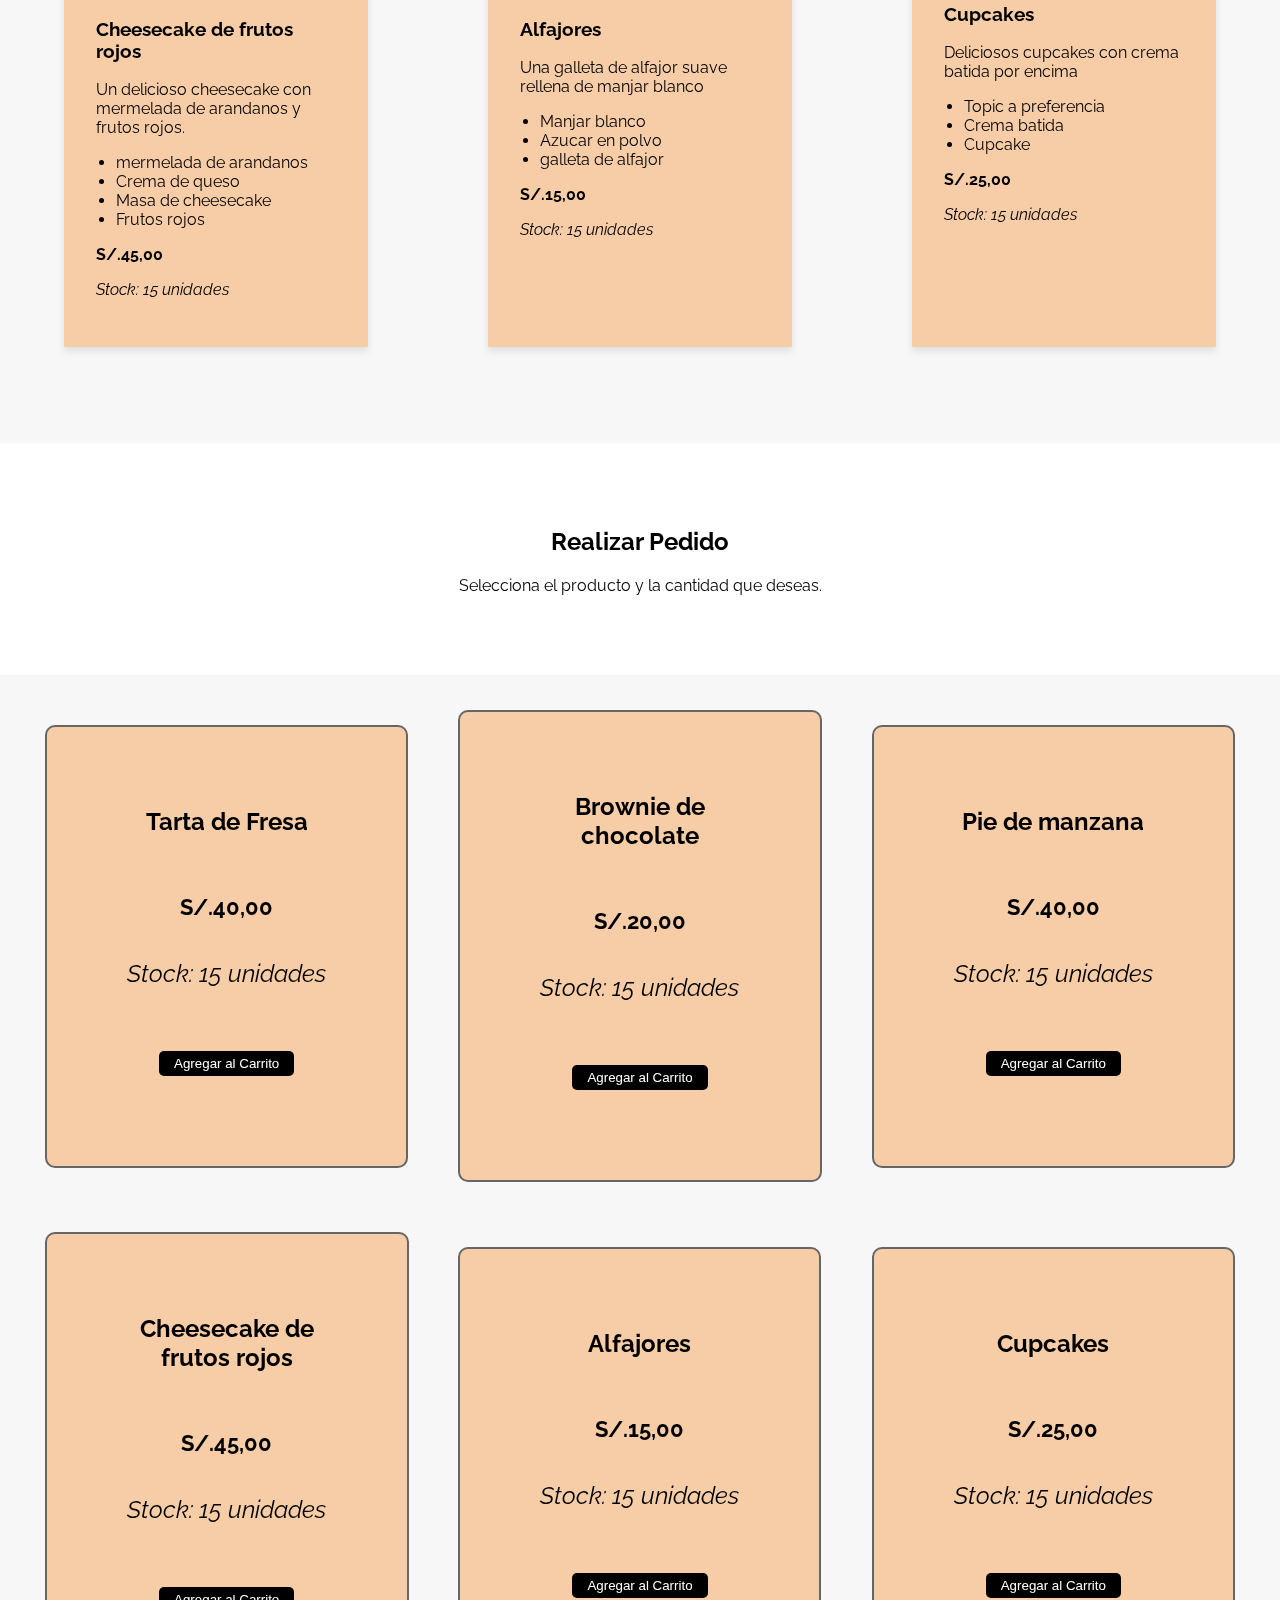
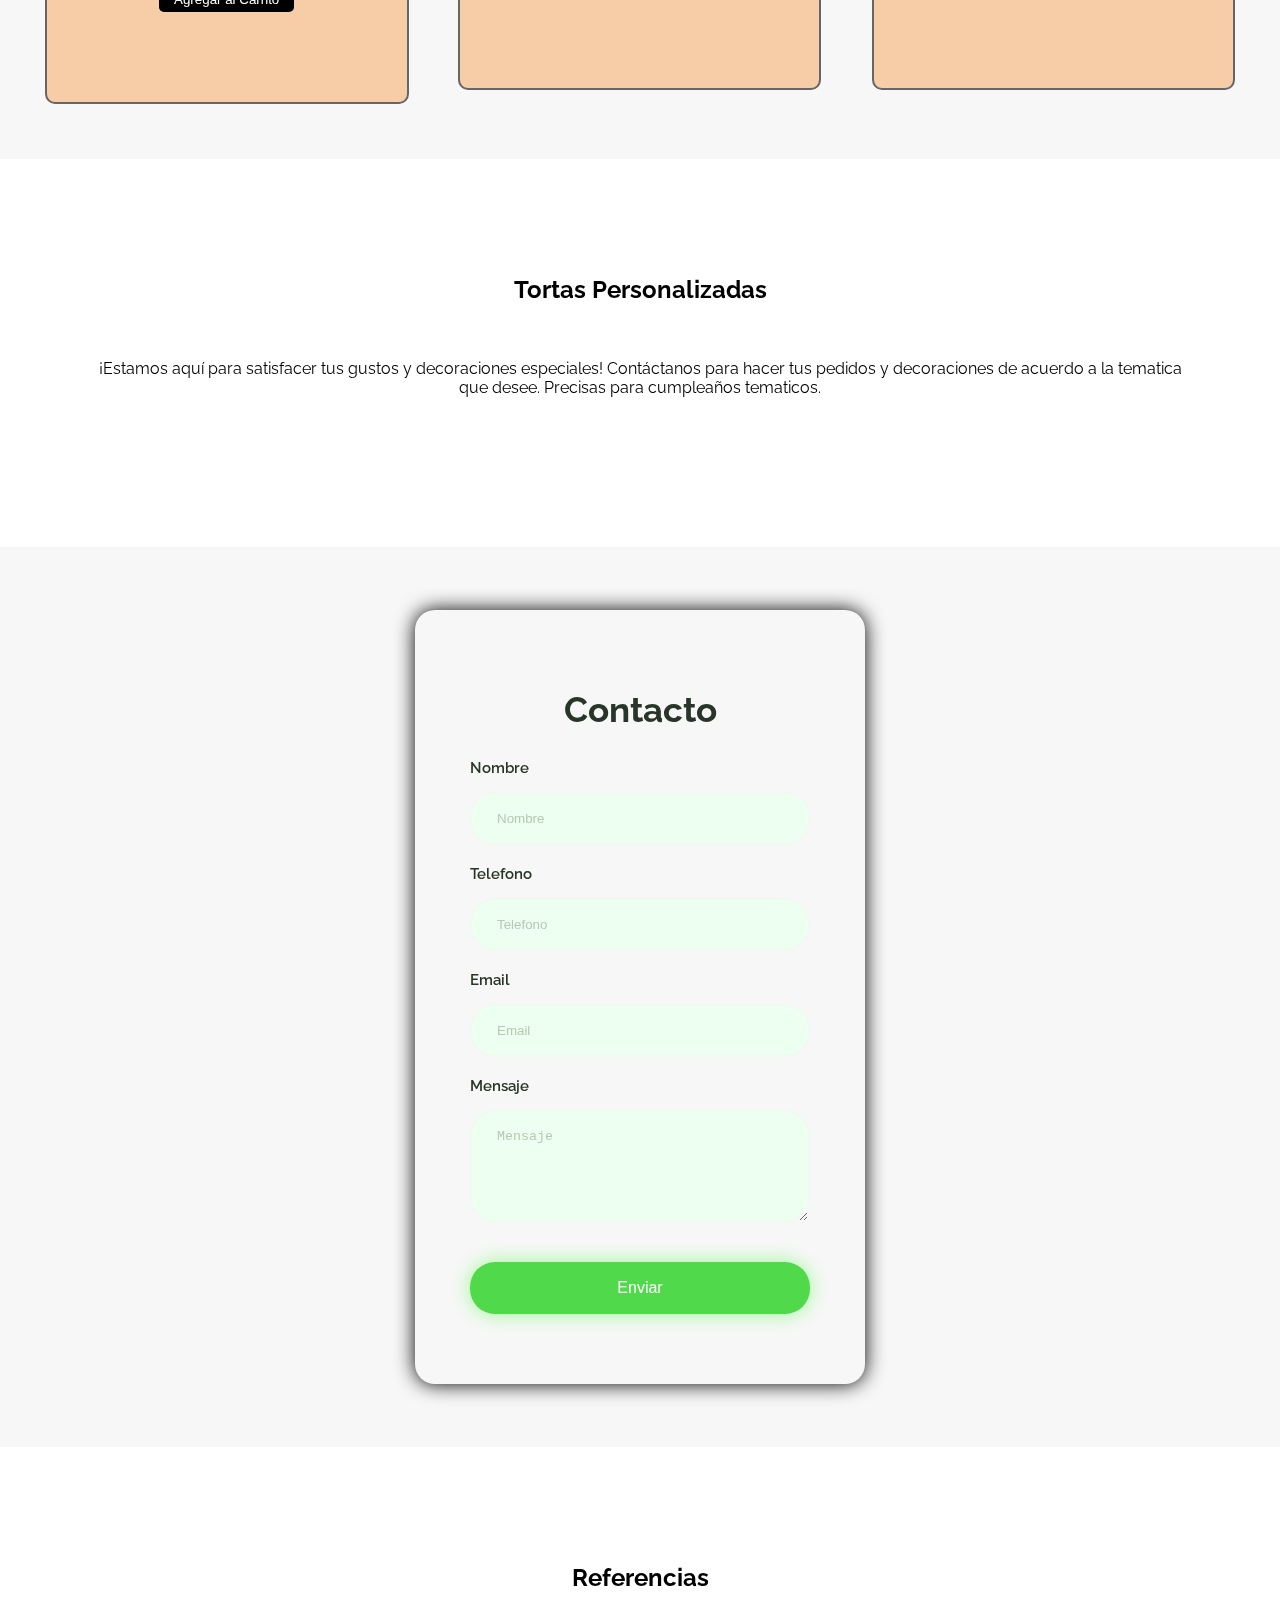
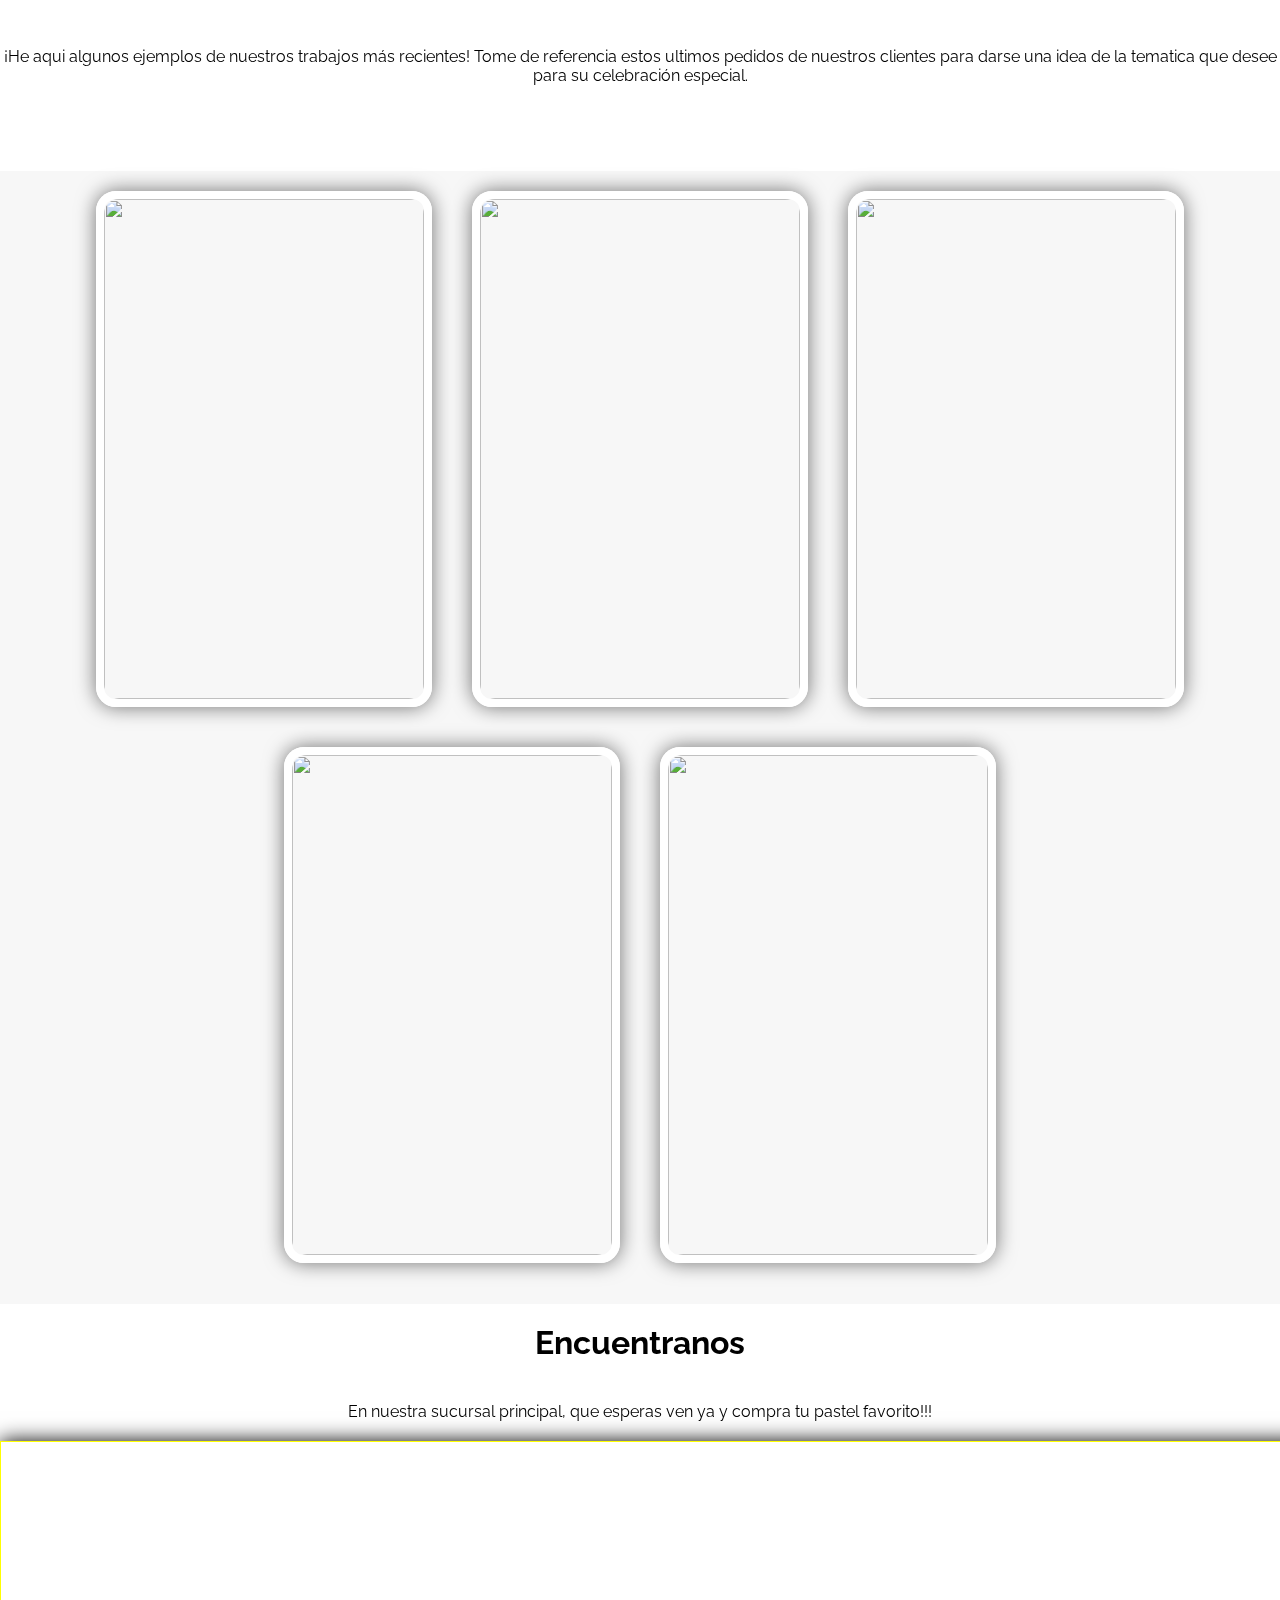
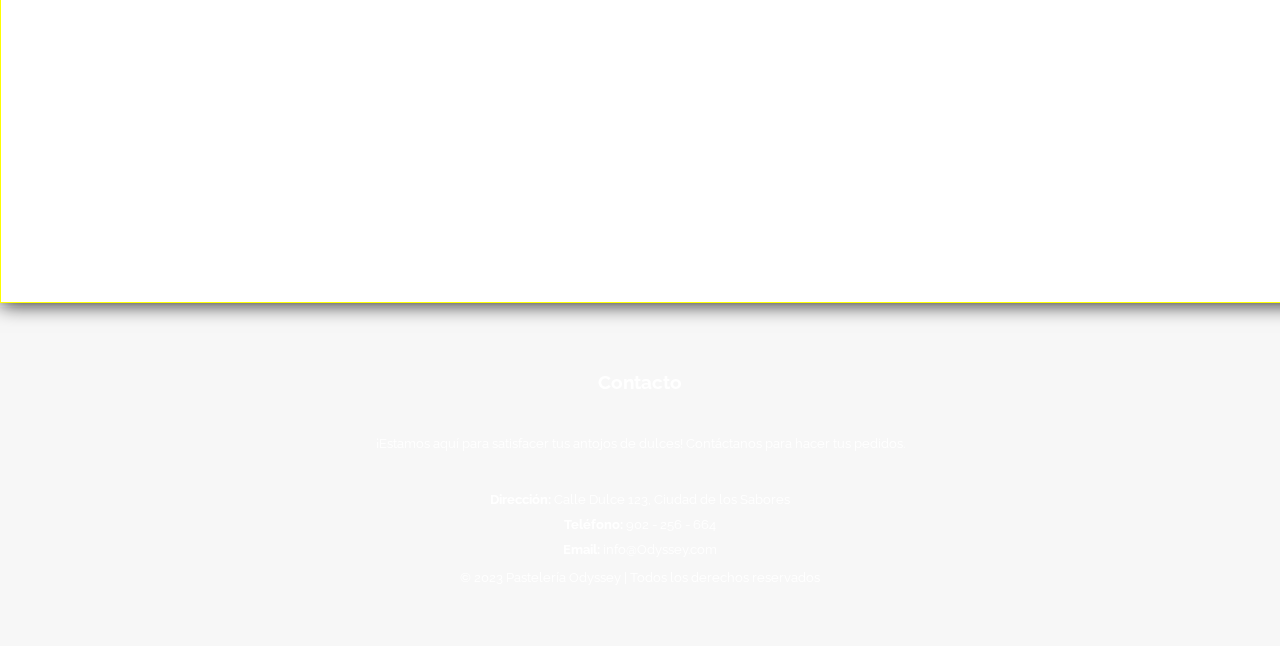
==== commit 2e8353e6: "Add files via upload" ====
--- a/index.html
+++ b/index.html
@@ -1,470 +1,442 @@
-<!DOCTYPE html>
-<html lang="es">
-
-<head>
-    <meta charset="UTF-8">
-    <meta name="viewport" content="width=device-width, initial-scale=1.0">
-    <title>Pastelería Odyssey</title>
-    <link rel="stylesheet" href="estilo.css">
-    <script src="app.js" async></script>
-    <link rel="stylesheet" href="https://cdnjs.cloudflare.com/ajax/libs/font-awesome/6.2.1/css/all.min.css"
-        integrity="sha512-MV7K8+y+gLIBoVD59lQIYicR65iaqukzvf/nwasF0nqhPay5w/9lJmVM2hMDcnK1OnMGCdVK+iQrJ7lzPJQd1w=="
-        crossorigin="anonymous" referrerpolicy="no-referrer">
-    <link rel="preconnect" href="https://fonts.googleapis.com">
-    <link rel="preconnect" href="https://fonts.gstatic.com" crossorigin>
-    <link
-        href="https://fonts.googleapis.com/css2?family=Dancing+Script&family=Lobster&family=PT+Sans&family=Raleway&display=swap"
-        rel="stylesheet">
-    <link rel="icon" href="https://static.thenounproject.com/png/2661225-84.png">
-    <link href='https://unpkg.com/boxicons@2.1.4/css/boxicons.min.css' rel='stylesheet'>
-
-</head>
-
-<body>
-    
-    
-    <header>
-        <div class="icono-menu">
-            <img src="imagenes/icons8-menú-64.png" id="icono-menu">
-
-        </div>
-        <div class="cont-menu active" id="menu">
-            <div id="cerrar-menu-btn">
-                <img src="imagenes/equiscerrar.png" id="cerrar-menu-btn" class="cerrar-menu-btn">
-            </div>
-            <ul>
-                
-                <h1>PASTELERIA ODYSSEY</h1>
-                <marquee><strong>VISITA NUESTRAS REDES SOCIALES</strong> </marquee>
-                <br>
-                <br>
-                
-                
-                <li><a href="https://www.facebook.com/profile.php?id=61551552704222&is_tour_dismissed=true" target="_blank" class="enlace"><i><img class="logo" src="imagenes/icons8-facebook-25.png">Facebook</a></li>
-                <li><a href="https://twitter.com/O57212Odyssey" target="_blank" class="enlace"><i><img class="logo" src="imagenes/icons8-twitter-25.png">Twitter</a></li>
-                <li><a href="https://www.instagram.com/pasteleriaodyssey/" target="_blank" class="enlace"><i><img class="logo" src="imagenes/icons8-instagram-25.png">Instagram</a></li>
-                <li><a href="http://wa.me/912481693" target="_blank" class="enlace"><i><img class="logo" src="imagenes/icons8-whatsapp-25.png">Whatsapp</a></li>
-                <li><a href="https://www.youtube.com/channel/UCGuwqOAaN5kvfnPNOvbI6Rw" target="_blank" class="enlace"><i><img class="logo" src="imagenes/icons8-youtube-play-25.png">Youtube</a></li>
-                
-                    <p class="horarios"> HORARIOS DE ATENCIÓN:<br>
-
-                </br>L-V: 9:00 a.m - 22:00 p.m<br>
-
-            </br>S-D: 10:00 a.m - 20:00 p.m</p>
-            <img src="imagenes/cupcake.gif" alt="" id="cupcake">
-            </ul>
-            
-        </div>
-        <script src="app.js"></script>
-        <nav>
-            <ul>
-                <li><a href="#informacion">Información</a></li>
-                <li><a href="#productos">Nuestros Productos</a></li>                 
-                <li><a href="#pedidos">Realizar Pedido</a></li>
-                <li><a href="#personalizadas">Tortas personalizadas</a></li>
-                <li><a href="#referencias">Referencias</a></li>
-                <li><a href="#direccion">Encuentranos</a></li>
-            </ul>
-        </nav>
-
-        <br><br>
-        <div class="marco">
-            <br>
-            <h1>Pastelería Odyssey</h1>
-            <br>
-        </div>
-        <br><br>
-        <p>Tu lugar favorito para los postres más exquisitos y sorprendentes.</p>
-    </header>
-
-
-    <section id="informacion" class="informacion">
-
-        <h2>Información de la Tienda</h2>
-        <ul class="par">
-            <li class="par1" uk-scrollspy="cls: uk-animation-fade; target: .li-card; delay: 300;">
-                <div class="imgn"><img src="" alt="" typeof="foaf:Image"></div>
-
-                <h2>Nuestra historia</h2><br>
-                <p>
-
-                    Nuestra historia comenzó hace años con la pasión por la repostería. En Odyssey, nos dedicamos a
-                    crear momentos especiales a través de nuestros dulces.
-
-                </p>
-
-            </li>
-
-
-            <li class="par1" uk-scrollspy="cls: uk-animation-fade; target: .li-card; delay: 300;">
-                <div class="imgn"><img src="bbbb.svg" alt="" typeof="foaf:Image"></div>
-
-                <h2>Misión</h2><br>
-                <p>
-
-                    Nuestra misión es endulzar las vidas de las personas. Compartiendo momentos especiales junto a un
-                    delicioso postre.
-
-                </p><br><br>
-            </li>
-
-            <li class="par1" uk-scrollspy="cls: uk-animation-fade; target: .li-card; delay: 300;">
-                <div class="imgn"><img src="cccc.png" alt="" typeof="foaf:Image"></div>
-                <h2>Visión</h2><br>
-                <p>
-
-                    Nuestra visión es ser la pasteleria de preferencia de todos en cada celebración y momento especial.
-
-                </p>
-
-            </li>
-            <li class="par1" uk-scrollspy="cls: uk-animation-fade; target: .li-card; delay: 300;">
-                <div class="imgn"><img src="" alt="" typeof="foaf:Image"></div>
-
-                <h2>Servicios</h2><br>
-                <p>
-
-                <ul>
-                    <li>Tartas personalizadas para eventos especiales.</li>
-                    <li>Pasteles y postres frescos todos los días.</li>
-                    <li>Catering para fiestas y eventos.</li>
-                    <li>Clases de repostería para los amantes de la cocina.</li>
-                </ul>
-
-                </p>
-
-            </li>
-
-        </ul>
-    </section>
-
-    <section id="productos" class="productos">
-        <h2>Nuestros Productos</h2>
-        <br>
-        <br>
-        <div class="items">
-            <!-- Producto 1 -->
-            <div class="item">
-                <img src="https://img.freepik.com/foto-gratis/tarta-fresas-crema-batida-decorada-hojas-menta_2829-19978.jpg?w=996&t=st=1693036690~exp=1693037290~hmac=6bdc7413fd501966de53cef5c14011fd1ea639d2ad879162e7aa87d9273175d7"
-                    alt="Producto 1">
-                <h3>Tarta de Fresa</h3>
-                <p>Una tarta fresca con fresas maduras y crema suave.</p>
-                <ul class="ingredients">
-                    <li>Fresas</li>
-                    <li>Crema batida</li>
-                    <li>Masa de tarta</li>
-                </ul>
-                <p class="price">S/.40,00</p>
-                <p class="stock">Stock: <span id="stock-1">15</span> unidades</p>
-            </div>
-
-            <div class="item">
-                <img src="https://e0.pxfuel.com/wallpapers/825/542/desktop-wallpaper-brownies.jpg" alt="Producto 1">
-                <h3>Brownie de chocolate</h3>
-                <p>Un pastel delicioso y sueve con chocolate fundido.</p>
-                <ul class="ingredients">
-                    <li>Chocolate</li>
-                    <li>Brownie</li>
-                </ul>
-                <p class="price">S/.20,00</p>
-                <p class="stock">Stock: <span id="stock-2">15</span> unidades</p>
-            </div>
-            <div class="item">
-                <img src="https://us.123rf.com/450wm/nateemee/nateemee2305/nateemee230517807/205428224-homemade-apple-pie-on-wooden-background-generative-ai.jpg?ver=6"
-                    alt="Producto 1">
-                <h3>Pie de manzana</h3>
-                <p>Un pie con crema pastelera y pure de manzana.</p>
-                <ul class="ingredients">
-                    <li>Pure de manzana</li>
-                    <li>Crema pastelera</li>
-                    <li>Masa de tarta</li>
-                </ul>
-                <p class="price">S/.40.00</p>
-                <p class="stock">Stock: <span id="stock-3">15</span> unidades</p>
-            </div>
-            <div class="item">
-                <img src="https://img.freepik.com/fotos-premium/tarta-frutas-capa-delicada-nata-blanca-frutos-rojos-negros_124507-23396.jpg"
-                    alt="Producto 1">
-                <h3>Cheesecake de frutos rojos</h3>
-                <p>Un delicioso cheesecake con mermelada de arandanos y frutos rojos.</p>
-                <ul class="ingredients">
-                    <li>mermelada de arandanos</li>
-                    <li>Crema de queso</li>
-                    <li>Masa de cheesecake</li>
-                    <li>Frutos rojos</li>
-                </ul>
-                <p class="price">S/.45,00</p>
-                <p class="stock">Stock: <span id="stock-4">15</span> unidades</p>
-            </div>
-            <div class="item">
-                <img src="https://www.halalflash.com/wp-content/uploads/2019/03/alfajores.jpg" alt="Producto 1">
-                <h3>Alfajores</h3>
-                <p>Una galleta de alfajor suave rellena de manjar blanco</p>
-                <ul class="ingredients">
-                    <li>Manjar blanco</li>
-                    <li>Azucar en polvo</li>
-                    <li>galleta de alfajor</li>
-                </ul>
-                <p class="price">S/.15,00</p>
-                <p class="stock">Stock: <span id="stock-5">15</span> unidades</p>
-            </div>
-            <div class="item">
-                <img src="https://img.freepik.com/fotos-premium/cupcakes-fresa-fresa-encima_865967-95327.jpg" alt="">
-                <h3>Cupcakes</h3>
-                <p>Deliciosos cupcakes con crema batida por encima</p>
-                <ul class="ingredients">
-                    <li>Topic a preferencia</li>
-                    <li>Crema batida</li>
-                    <li>Cupcake</li>
-                </ul>
-                <p class="price">S/.25,00</p>
-                <p class="stock">Stock: <span id="stock-6">15</span> unidades</p>
-            </div>
-            <!-- Agregar los otros 9 productos aquí -->
-
-        </div>
-    </section>
-
-    <section id="pedidos" class="pedidos">
-        <h2>Realizar Pedido</h2>
-        <p>Selecciona el producto y la cantidad que deseas.</p>
-    </section>
-
-    <section class="contenedor">
-        <!-- Contenedor de elementos -->
-        <div class="contenedor-items">
-            <div class="item">
-                <span class="titulo-item">Tarta de Fresa</span><br>
-                <img src="https://img.freepik.com/foto-gratis/tarta-fresas-crema-batida-decorada-hojas-menta_2829-19978.jpg?w=996&t=st=1693036690~exp=1693037290~hmac=6bdc7413fd501966de53cef5c14011fd1ea639d2ad879162e7aa87d9273175d7"
-                    alt="" class="img-item" style="border-radius: 50%;">
-                <br>
-                <span class="precio-item">S/.40,00</span>
-                <br>
-                <p class="stock">Stock: <span id="stock-1">15</span> unidades</p>
-                <br>
-                <button class="boton-item">Agregar al Carrito</button>
-            </div>
-            <div class="item">
-                <span class="titulo-item">Brownie de chocolate</span><br>
-                <img src="https://e0.pxfuel.com/wallpapers/825/542/desktop-wallpaper-brownies.jpg" alt=""
-                    class="img-item" style="border-radius: 50%;">
-                <br>
-                <span class="precio-item">S/.20,00</span>
-                <br>
-                <p class="stock">Stock: <span id="stock-2">15</span> unidades</p>
-                <br>
-                <button class="boton-item">Agregar al Carrito</button>
-            </div>
-            <div class="item">
-                <span class="titulo-item">Pie de manzana</span><br>
-                <img src="https://us.123rf.com/450wm/nateemee/nateemee2305/nateemee230517807/205428224-homemade-apple-pie-on-wooden-background-generative-ai.jpg?ver=6"
-                    alt="" class="img-item" style="border-radius: 50%;">
-                <br>
-                <span class="precio-item">S/.40,00</span>
-                <br>
-                <p class="stock">Stock: <span id="stock-3">15</span> unidades</p>
-                <br>
-                <button class="boton-item">Agregar al Carrito</button>
-            </div>
-            <div class="item">
-                <span class="titulo-item">Cheesecake de frutos rojos</span><br>
-                <img src="https://img.freepik.com/fotos-premium/tarta-frutas-capa-delicada-nata-blanca-frutos-rojos-negros_124507-23396.jpg"
-                    alt="" class="img-item" style="border-radius: 50%;">
-                <br>
-                <span class="precio-item">S/.45,00</span>
-                <br>
-                <p class="stock">Stock: <span id="stock-4">15</span> unidades</p>
-                <br>
-                <button class="boton-item">Agregar al Carrito</button>
-            </div>
-            <div class="item">
-                <span class="titulo-item">Alfajores</span><br>
-                <img src="https://www.halalflash.com/wp-content/uploads/2019/03/alfajores.jpg" alt="" class="img-item"
-                    style="border-radius: 50%;">
-                <br>
-                <span class="precio-item">S/.15,00</span>
-                <br>
-                <p class="stock">Stock: <span id="stock-5">15</span> unidades</p>
-                <br>
-                <button class="boton-item">Agregar al Carrito</button>
-            </div>
-            <div class="item">
-                <span class="titulo-item">Cupcakes</span><br>
-                <img src="https://img.freepik.com/fotos-premium/cupcakes-fresa-fresa-encima_865967-95327.jpg" alt=""
-                    class="img-item" style="border-radius: 50%;">
-                <br>
-                <span class="precio-item">S/.25,00</span>
-                <br>
-                <p class="stock">Stock: <span id="stock-6">15</span> unidades</p>
-                <br>
-                <button class="boton-item">Agregar al Carrito</button>
-            </div>
-        </div>
-        <!-- Carrito de Compras -->
-        <div class="carrito" id="carrito">
-            <div class="header-carrito">
-                <h2>Tu Carrito</h2>
-            </div>
-
-            <div class="carrito-items">
-                <!--
-                <div class="carrito-item">
-                    <img src="  " width="80px" alt="">
-                    <div class="carrito-item-detalles">
-                        <span class="carrito-item-titulo">Box Engasse</span>
-                        <div class="selector-cantidad">
-                            <i class="fa-solid fa-minus restar-cantidad"></i>
-                            <input type="text" value="1" class="carrito-item-cantidad" disabled>
-                            <i class="fa-solid fa-plus sumar-cantidad"></i>
-                        </div>
-                        <span class="carrito-item-precio">$15.000,00</span>
-                    </div>
-                   <span class="btn-eliminar">
-                        <i class="fa-solid fa-trash"></i>
-                   </span>
-                </div>
-                <div class="carrito-item">
-                    <img src="skinglam.png" width="80px" alt="">
-                    <div class="carrito-item-detalles">
-                        <span class="carrito-item-titulo">Skin Glam</span>
-                        <div class="selector-cantidad">
-                            <i class="fa-solid fa-minus restar-cantidad"></i>
-                            <input type="text" value="3" class="carrito-item-cantidad" disabled>
-                            <i class="fa-solid fa-plus sumar-cantidad"></i>
-                        </div>
-                        <span class="carrito-item-precio">$18.000,00</span>
-                    </div>
-                   <button class="btn-eliminar">
-                        <i class="fa-solid fa-trash"></i>
-                   </button>
-                </div>
-            -->
-            </div>
-            <div class="carrito-total">
-                <div class="fila">
-                    <strong>Tu Total</strong>
-                    <span class="carrito-precio-total">
-                        S/.120.000,00
-                    </span>
-                </div>
-                <button class="btn-pagar">Pagar <i class="fa-solid fa-bag-shopping"></i> </button>
-            </div>
-        </div>
-    </section>
-
-    <section id="personalizadas" class="personalizadas">
-        <h2>Tortas Personalizadas</h2>
-        <br>
-        <p>¡Estamos aquí para satisfacer tus gustos y decoraciones especiales! Contáctanos para hacer tus pedidos
-            y decoraciones de acuerdo a la tematica que desee. Precisas para cumpleaños tematicos.</p>
-        <br><br>
-    </section>
-    <section id="formulario" class="formulario">
-        <form action="https://formspree.io/f/maygjpaq" method="POST">
-            <h2>Contacto</h2>
-            <div class="input-group">
-                <label for="name">Nombre</label>
-                <input type="text" name="name" id="name" placeholder="Nombre">
-                <label for="phone">Telefono</label>
-                <input type="tel" name="phone" id="phone" placeholder="Telefono">
-                <label for="email">Email</label>
-                <input type="email" name="email" id="email" placeholder="Email">
-                <label for="message">Mensaje</label>
-                <textarea name="message" id="message" cols="30" rows="5" placeholder="Mensaje"></textarea><br>
-                <input class="btn" type="submit" value="Enviar">
-                <input type="hidden" name="_next" value="http://127.0.0.1:5500/pasteleria5.html">
-                <input type="hidden" name="_captcha" value="false">
-            </div>
-        </form>
-    </section>
-    <section id="referencias" class="referencias">
-        <h2>Referencias</h2>
-        <br>
-        <p>¡He aqui algunos ejemplos de nuestros trabajos más recientes! Tome de referencia
-            estos ultimos pedidos de nuestros clientes para darse una idea de la tematica que desee para su celebración
-            especial.</p>
-        <br><br>
-    </section>
-    <section id="ejemplos" class="ejemplos">
-        <div class="card">
-            <img src="https://i.pinimg.com/564x/d9/8a/eb/d98aeb2733812f9b2701d5204640e5d6.jpg" class="card-img" alt="">
-            <div class="card-body">
-                <h1 class="card-title">Futbol</h1>
-                <p class="card-sub-title">Temática de deportes</p>
-                <p class="card-info">Realizamos una decoración especial para el cumpleaños de un pequeño niño de 10
-                    años. Su madre nos pidió un pastel de su deporte favorito. </p>
-
-            </div>
-        </div>
-        <div class="card">
-            <img src="https://i.pinimg.com/736x/a0/4e/40/a04e40677c05c4c6eeea49152ad2ed52.jpg" class="card-img" alt="">
-            <div class="card-body">
-                <h1 class="card-title">Among Us</h1>
-                <p class="card-sub-title">Temática de videojuegos</p>
-                <p class="card-info">Realizamos una decoración especial para el cumpleaños de un pequeño niño de 12
-                    años. Su madre nos pidió un pastel de su videojuego favorito. </p>
-
-            </div>
-        </div>
-        <div class="card">
-            <img src="https://i.pinimg.com/564x/a0/fa/f4/a0faf418d72602a9991e1db9b6668993.jpg" class="card-img" alt="">
-            <div class="card-body">
-                <h1 class="card-title">Rosas</h1>
-                <p class="card-sub-title">Temática de Graduación</p>
-                <p class="card-info">Realizamos una decoración especial para la graduación de una linda adolescente.
-                    Para celebrar el emotivo momento, nos pidieron un pastel memorativo. </p>
-
-            </div>
-            <br>
-    </section>
-    <section id="ejemplos" class="ejemplos">
-        </div>
-        <div class="card">
-            <img src="https://img.freepik.com/fotos-premium/pastel-limon-adornado-limon-lima-frutos-rojos-frescos-postre-personalizado-tu-cumpleanos_166262-1221.jpg?w=360"
-                class="card-img" alt="">
-            <div class="card-body">
-                <h1 class="card-title">Citricos</h1>
-                <p class="card-sub-title">Temática de comida</p>
-                <p class="card-info">Realizamos una decoración especial para conmemorar el éxito de un chef. Fue gracias
-                    a estos productos que se destaco del resto y pudo ganar un premio en una competencia culinaria.</p>
-
-            </div>
-        </div>
-        <div class="card">
-            <img src="https://i.pinimg.com/originals/b4/d4/1b/b4d41bbb9b0869601eea04dd0d0907f4.jpg" class="card-img"
-                alt="">
-            <div class="card-body">
-                <h1 class="card-title">Girasol</h1>
-                <p class="card-sub-title">Tematica de bodas</p>
-                <p class="card-info">Realizamos una decoración especial para la boda de una de nuestras clientas
-                    frecuentes. El girasol fue una flor especial para la pareja, por ello quisieron plasmarla en su
-                    pastel. </p>
-
-            </div>
-        </div>
-    </section>
-    <section id="direccion" class="direccion">
-        <div>
-            <h1>Encuentranos</h1>
-            <br>
-            <p>En nuestra sucursal principal, que esperas ven ya y compra tu pastel favorito!!!</p>
-        </div>
-        <iframe class="ubi"
-            src="https://www.google.com/maps/embed?pb=!1m18!1m12!1m3!1d3901.445750236283!2d-77.1078164241043!3d-12.081607042552227!2m3!1f0!2f0!3f0!3m2!1i1024!2i768!4f13.1!3m3!1m2!1s0x9105cb2b3de0dc71%3A0xf2b2f37e279cc1!2sDulce%20Osad%C3%ADa%20-%20San%20Miguel!5e0!3m2!1ses-419!2spe!4v1695523875621!5m2!1ses-419!2spe"
-            width="500" height="300" allowfullscreen="" loading="lazy"
-            referrerpolicy="no-referrer-when-downgrade"></iframe>
-    </section>
-    <footer>
-        <h2>Contacto</h2><br>
-        <p>¡Estamos aquí para satisfacer tus antojos de dulces! Contáctanos para hacer tus pedidos.</p><br>
-        <ul class="contact-details">
-            <li><strong>Dirección:</strong> Calle Dulce 123, Ciudad de los Sabores</li>
-            <li><strong>Teléfono:</strong> 902 - 256 - 664</li>
-            <li><strong>Email:</strong> info@Odyssey.com</li>
-        </ul>
-        <p>&copy; 2023 Pastelería Odyssey | Todos los derechos reservados</p>
-        
-    </footer>
-</body>
-
-</html>+<!DOCTYPE html>
+<html lang="es">
+<head>
+    <meta charset="UTF-8">
+    <meta name="viewport" content="width=device-width, initial-scale=1.0">
+    <title>Pastelería Odyssey</title>
+    <link rel="stylesheet" href="estilo.css">
+    <script src="app.js" async></script>
+    <link rel="stylesheet" href="https://cdnjs.cloudflare.com/ajax/libs/font-awesome/6.2.1/css/all.min.css" integrity="sha512-MV7K8+y+gLIBoVD59lQIYicR65iaqukzvf/nwasF0nqhPay5w/9lJmVM2hMDcnK1OnMGCdVK+iQrJ7lzPJQd1w==" crossorigin="anonymous" referrerpolicy="no-referrer">
+    <link rel="preconnect" href="https://fonts.googleapis.com">
+<link rel="preconnect" href="https://fonts.gstatic.com" crossorigin>
+<link href="https://fonts.googleapis.com/css2?family=Dancing+Script&family=Lobster&family=PT+Sans&family=Raleway&display=swap" rel="stylesheet">
+<link rel="icon" href="https://static.thenounproject.com/png/2661225-84.png">
+</head>
+<body>
+    <header>
+        <div class="icono-menu">
+            <img src="imagenes/icons8-menú-64.png" id="icono-menu">
+
+        </div>
+        <div class="cont-menu active" id="menu">
+            <div id="cerrar-menu-btn">
+                <img src="imagenes/equiscerrar.png" id="cerrar-menu-btn" class="cerrar-menu-btn">
+            </div>
+            <ul>
+                
+                <h1>PASTELERIA ODYSSEY</h1>
+                <marquee><strong>VISITA NUESTRAS REDES SOCIALES</strong> </marquee>
+                <br>
+                <br>
+                
+                
+                    <li class="menudat"><a href="#informacion">Información</a></li>
+                    <li class="menudat"><a href="#productos">Nuestros Productos</a></li>
+                    <li class="menudat"><a href="#pedidos">Realizar Pedido</a></li>
+                    <li class="menudat"><a href="#personalizadas">Tortas personalizadas</a></li>
+                    <li class="menudat"><a href="#referencias">Referencias</a></li>
+                    <li class="menudat"><a href="#direccion">Direccion</a></li>
+                
+                    <p class="horarios"> HORARIOS DE ATENCIÓN:<br>
+
+                </br>L-V: 9:00 a.m - 22:00 p.m<br>
+
+            </br>S-D: 10:00 a.m - 20:00 p.m</p>
+            <img src="imagenes/cupcake.gif" alt="" id="cupcake">
+            </ul>
+            
+        </div>
+        
+          
+               
+                
+                
+            
+        
+        <br><br>
+        <div class="marco">
+            <br>
+         <h1>Pastelería Odyssey</h1>   
+            <br>
+        </div>
+        <br><br>
+        <p>Tu lugar favorito para los postres más exquisitos y sorprendentes.</p>
+    </header>
+    
+    <section id="informacion" class="informacion">
+
+        <h2>Información de la Tienda</h2>
+
+        <div class="tabs">
+            <div class="tab-header">
+                <div class="active">
+                     Nuestra Historia
+                </div>
+                <div>
+                     Misión
+                </div>
+                <div>
+                     Visión
+                </div>
+                <div>
+                   Servicios
+                </div>
+            </div>
+            <div class="tab-indicator"></div>
+            <div class="tab-body">
+                <div class="active">
+                    <h2>Nuestra historia...</h2>
+                    <p>
+                        Comenzó hace años con la pasión por la repostería. En Odyssey, nos dedicamos a crear momentos
+                        especiales a través de nuestros dulces.
+                    </p>
+                </div>
+                <div>
+                    <h2>Nuestra misión...</h2>
+                    <p>
+                        Es endulzar las vidas de las personas. Compartiendo momentos especiales junto a un delicioso postre.
+                    </p>
+                </div>
+                <div>
+                    <h2>Nuestra visión...</h2>
+                    <p>
+                        Es ser la pasteleria de preferencia de todos en cada celebración y momento especial.
+                    </p>
+                </div>
+                <div>
+                    <h2>Algunos servicios que brindamos</h2>
+                    <p>
+                        <li>Tartas personalizadas para eventos especializados</li>
+                        <li>Pasteles y postres frescos todos los días.</li>
+                        <li>Catering para fiestas y eventos.</li>
+                        <li>Clases de repostería para los amantes de la cocina.</li>
+                    </p>
+                </div>
+            </div>
+        </div>
+        
+    </section>
+    
+    <section id="productos" class="productos">
+        <h2>Nuestros Productos</h2>
+        <br>
+        <br>
+        <div class="items">
+            <!-- Producto 1 -->
+            <div class="item">
+                <img src="https://img.freepik.com/foto-gratis/tarta-fresas-crema-batida-decorada-hojas-menta_2829-19978.jpg?w=996&t=st=1693036690~exp=1693037290~hmac=6bdc7413fd501966de53cef5c14011fd1ea639d2ad879162e7aa87d9273175d7" alt="Producto 1">
+                <h3>Tarta de Fresa</h3>
+                <p>Una tarta fresca con fresas maduras y crema suave.</p>
+                <ul class="ingredients">
+                    <li>Fresas</li>
+                    <li>Crema batida</li>
+                    <li>Masa de tarta</li>
+                </ul>
+                <p class="price">S/.40,00</p>
+                <p class="stock">Stock: <span id="stock-1">15</span> unidades</p>
+            </div>
+            
+            <div class="item">
+                <img src="https://e0.pxfuel.com/wallpapers/825/542/desktop-wallpaper-brownies.jpg" alt="Producto 1">
+                <h3>Brownie de chocolate</h3>
+                <p>Un pastel delicioso y sueve con chocolate fundido.</p>
+                <ul class="ingredients">
+                    <li>Chocolate</li>
+                    <li>Brownie</li>
+                </ul>
+                <p class="price">S/.20,00</p>
+                <p class="stock">Stock: <span id="stock-2">15</span> unidades</p>
+            </div>
+            <div class="item">
+                <img src="https://us.123rf.com/450wm/nateemee/nateemee2305/nateemee230517807/205428224-homemade-apple-pie-on-wooden-background-generative-ai.jpg?ver=6" alt="Producto 1">
+                <h3>Pie de manzana</h3>
+                <p>Un pie con crema pastelera y pure de manzana.</p>
+                <ul class="ingredients">
+                    <li>Pure de manzana</li>
+                    <li>Crema pastelera</li>
+                    <li>Masa de tarta</li>
+                </ul>
+                <p class="price">S/.40.00</p>
+                <p class="stock">Stock: <span id="stock-3">15</span> unidades</p>
+            </div>
+            <div class="item">
+                <img src="https://img.freepik.com/fotos-premium/tarta-frutas-capa-delicada-nata-blanca-frutos-rojos-negros_124507-23396.jpg" alt="Producto 1">
+                <h3>Cheesecake de frutos rojos</h3>
+                <p>Un delicioso cheesecake con mermelada de arandanos y frutos rojos.</p>
+                <ul class="ingredients">
+                    <li>mermelada de arandanos</li>
+                    <li>Crema de queso</li>
+                    <li>Masa de cheesecake</li>
+                    <li>Frutos rojos</li>
+                </ul>
+                <p class="price">S/.45,00</p>
+                <p class="stock">Stock: <span id="stock-4">15</span> unidades</p>
+            </div>
+            <div class="item">
+                <img src="https://www.halalflash.com/wp-content/uploads/2019/03/alfajores.jpg" alt="Producto 1">
+                <h3>Alfajores</h3>
+                <p>Una galleta de alfajor suave rellena de manjar blanco</p>
+                <ul class="ingredients">
+                    <li>Manjar blanco</li>
+                    <li>Azucar en polvo</li>
+                    <li>galleta de alfajor</li>
+                </ul>
+                <p class="price">S/.15,00</p>
+                <p class="stock">Stock: <span id="stock-5">15</span> unidades</p>
+            </div>
+            <div class="item">
+                <img src="https://img.freepik.com/fotos-premium/cupcakes-fresa-fresa-encima_865967-95327.jpg" alt="">
+                <h3>Cupcakes</h3>
+                <p>Deliciosos cupcakes con crema batida por encima</p>
+                <ul class="ingredients">
+                    <li>Topic a preferencia</li>
+                    <li>Crema batida</li>
+                    <li>Cupcake</li>
+                </ul>
+                <p class="price">S/.25,00</p>
+                <p class="stock">Stock: <span id="stock-6">15</span> unidades</p>
+            </div>
+            <!-- Agregar los otros productos aquí -->
+            
+        </div>
+    </section>
+    
+    <section id="pedidos" class="pedidos">
+        <h2>Realizar Pedido</h2>
+        <p>Selecciona el producto y la cantidad que deseas.</p>
+    </section>    
+    
+    <section class="contenedor">
+        <!-- Contenedor de elementos -->
+        <div class="contenedor-items" >
+            <div class="item1">
+                <span class="titulo-item">Tarta de Fresa</span><br>
+                <img src="https://img.freepik.com/foto-gratis/tarta-fresas-crema-batida-decorada-hojas-menta_2829-19978.jpg?w=996&t=st=1693036690~exp=1693037290~hmac=6bdc7413fd501966de53cef5c14011fd1ea639d2ad879162e7aa87d9273175d7" alt="" class="img-item"
+                style="border-radius: 50%;">
+                <br>
+                <span class="precio-item">S/.40,00</span>
+                <br>
+                <p class="stock">Stock: <span id="stock-1">15</span> unidades</p>
+                <br>
+                <button class="boton-item">Agregar al Carrito</button>
+            </div>
+            <div class="item1" >
+                <span class="titulo-item">Brownie de chocolate</span><br>
+                <img src="https://e0.pxfuel.com/wallpapers/825/542/desktop-wallpaper-brownies.jpg" alt="" class="img-item"
+                style="border-radius: 50%;">
+                <br>
+                <span class="precio-item">S/.20,00</span>
+                <br>
+                <p class="stock">Stock: <span id="stock-2">15</span> unidades</p>
+                <br>
+                <button class="boton-item">Agregar al Carrito</button>
+            </div>
+            <div class="item1">
+                <span class="titulo-item">Pie de manzana</span><br>
+                <img src="https://us.123rf.com/450wm/nateemee/nateemee2305/nateemee230517807/205428224-homemade-apple-pie-on-wooden-background-generative-ai.jpg?ver=6" alt="" class="img-item"
+                style="border-radius: 50%;">
+                <br>
+                <span class="precio-item">S/.40,00</span>
+                <br>
+                <p class="stock">Stock: <span id="stock-3">15</span> unidades</p>
+                <br>
+                <button class="boton-item">Agregar al Carrito</button>
+            </div>
+            <div class="item1">
+                <span class="titulo-item">Cheesecake de frutos rojos</span><br>
+                <img src="https://img.freepik.com/fotos-premium/tarta-frutas-capa-delicada-nata-blanca-frutos-rojos-negros_124507-23396.jpg" alt="" class="img-item"
+                style="border-radius: 50%;">
+                <br>
+                <span class="precio-item">S/.45,00</span>
+                <br>
+                <p class="stock">Stock: <span id="stock-4">15</span> unidades</p>
+                <br>
+                <button class="boton-item">Agregar al Carrito</button>
+            </div>
+            <div class="item1">
+                <span class="titulo-item">Alfajores</span><br>
+                <img src="https://www.halalflash.com/wp-content/uploads/2019/03/alfajores.jpg" alt="" class="img-item"
+                style="border-radius: 50%;">
+                <br>
+                <span class="precio-item">S/.15,00</span>
+                <br>
+                <p class="stock">Stock: <span id="stock-5">15</span> unidades</p>
+                <br>
+                <button class="boton-item">Agregar al Carrito</button>
+            </div>
+            <div class="item1">
+                <span class="titulo-item">Cupcakes</span><br>
+                <img src="https://img.freepik.com/fotos-premium/cupcakes-fresa-fresa-encima_865967-95327.jpg" alt="" class="img-item"
+                style="border-radius: 50%;">
+                <br>
+                <span class="precio-item">S/.25,00</span>
+                <br>
+                <p class="stock">Stock: <span id="stock-6">15</span> unidades</p>
+                <br>
+                <button class="boton-item">Agregar al Carrito</button>
+            </div>
+        </div>
+        <!-- Carrito de Compras -->
+        <div class="carrito" id="carrito">
+            <div class="header-carrito">
+                <h2>Tu Carrito</h2>
+            </div>
+
+            <div class="carrito-items">
+                <!--
+                <div class="carrito-item">
+                    <img src="  " width="80px" alt="">
+                    <div class="carrito-item-detalles">
+                        <span class="carrito-item-titulo">Box Engasse</span>
+                        <div class="selector-cantidad">
+                            <i class="fa-solid fa-minus restar-cantidad"></i>
+                            <input type="text" value="1" class="carrito-item-cantidad" disabled>
+                            <i class="fa-solid fa-plus sumar-cantidad"></i>
+                        </div>
+                        <span class="carrito-item-precio">$15.000,00</span>
+                    </div>
+                   <span class="btn-eliminar">
+                        <i class="fa-solid fa-trash"></i>
+                   </span>
+                </div>
+                <div class="carrito-item">
+                    <img src="skinglam.png" width="80px" alt="">
+                    <div class="carrito-item-detalles">
+                        <span class="carrito-item-titulo">Skin Glam</span>
+                        <div class="selector-cantidad">
+                            <i class="fa-solid fa-minus restar-cantidad"></i>
+                            <input type="text" value="3" class="carrito-item-cantidad" disabled>
+                            <i class="fa-solid fa-plus sumar-cantidad"></i>
+                        </div>
+                        <span class="carrito-item-precio">$18.000,00</span>
+                    </div>
+                   <button class="btn-eliminar">
+                        <i class="fa-solid fa-trash"></i>
+                   </button>
+                </div>
+            -->
+            </div>
+            <div class="carrito-total">
+                <div class="fila">
+                    <strong>Tu Total</strong>
+                    <span class="carrito-precio-total">
+                        S/.120.000,00
+                    </span>
+                </div>
+                <button class="btn-pagar">Pagar <i class="fa-solid fa-bag-shopping"></i> </button>
+            </div>
+        </div>
+    </section>
+
+    <section id="personalizadas" class="personalizadas">
+        <h2>Tortas Personalizadas</h2>
+        <br>
+        <p>¡Estamos aquí para satisfacer tus gustos y decoraciones especiales! Contáctanos para hacer tus pedidos 
+            y decoraciones de acuerdo a la tematica que desee. Precisas para cumpleaños tematicos.</p>
+        <br><br>
+    </section>
+    <section id="formulario" class="formulario">
+        <form action="https://formspree.io/f/moqowkol" method="POST">
+        <h2>Contacto</h2>
+        <div class="input-group">
+        <label for="name">Nombre</label>
+        <input type="text" name="name" id="name" placeholder="Nombre">
+        <label for="phone">Telefono</label>
+        <input type="tel" name="phone" id="phone" placeholder="Telefono">
+        <label for="email">Email</label>
+        <input type="email" name="email" id="email" placeholder="Email">
+        <label for="message">Mensaje</label>
+        <textarea name="message" id="message" cols="30" rows="5" placeholder="Mensaje"></textarea><br>
+        <input class="btn" type="submit" value="Enviar">
+        </div>
+        </form>
+    </section>
+    <section id="referencias" class="referencias">
+        <h2>Referencias</h2>
+        <br>
+        <p>¡He aqui algunos ejemplos de nuestros trabajos más recientes! Tome de referencia 
+            estos ultimos pedidos de nuestros clientes para darse una idea de la tematica que desee para su celebración especial.</p>
+        <br><br>
+    </section>
+    <section id="ejemplos" class="ejemplos">
+        <div class="card">
+            <img src="https://i.pinimg.com/564x/d9/8a/eb/d98aeb2733812f9b2701d5204640e5d6.jpg" class="card-img" alt="">
+            <div class="card-body">
+                <h1 class="card-title">Futbol</h1>
+                <p class="card-sub-title">Temática de deportes</p>
+                <p class="card-info">Realizamos una decoración especial para el cumpleaños de un pequeño niño de 10 años. Su madre nos pidió un pastel de su deporte favorito. </p>
+        
+            </div>
+        </div>
+        <div class="card">
+            <img src="https://i.pinimg.com/736x/a0/4e/40/a04e40677c05c4c6eeea49152ad2ed52.jpg" class="card-img" alt="">
+            <div class="card-body">
+                <h1 class="card-title">Among Us</h1>
+                <p class="card-sub-title">Temática de videojuegos</p>
+                <p class="card-info">Realizamos una decoración especial para el cumpleaños de un pequeño niño de 12 años. Su madre nos pidió un pastel de su videojuego favorito. </p>
+        
+            </div>
+        </div>  
+        <div class="card">
+            <img src="https://i.pinimg.com/564x/a0/fa/f4/a0faf418d72602a9991e1db9b6668993.jpg" class="card-img" alt="">
+            <div class="card-body">
+                <h1 class="card-title">Rosas</h1>
+                <p class="card-sub-title">Temática de Graduación</p>
+                <p class="card-info">Realizamos una decoración especial para la graduación de una linda adolescente. Para celebrar el emotivo momento, nos pidieron un pastel memorativo. </p>
+        
+            </div>
+       <br>
+    </section>
+    <section id="ejemplos" class="ejemplos">
+    </div>
+    <div class="card">
+        <img src="https://img.freepik.com/fotos-premium/pastel-limon-adornado-limon-lima-frutos-rojos-frescos-postre-personalizado-tu-cumpleanos_166262-1221.jpg?w=360" class="card-img" alt="">
+        <div class="card-body">
+            <h1 class="card-title">Citricos</h1>
+            <p class="card-sub-title">Temática de comida</p>
+            <p class="card-info">Realizamos una decoración especial para conmemorar el éxito de un chef. Fue gracias a estos productos que se destaco del resto y pudo ganar un premio en una competencia culinaria.</p>
+    
+        </div>
+    </div>
+    <div class="card">
+        <img src="https://i.pinimg.com/originals/b4/d4/1b/b4d41bbb9b0869601eea04dd0d0907f4.jpg" class="card-img" alt="">
+        <div class="card-body">
+            <h1 class="card-title">Girasol</h1>
+            <p class="card-sub-title">Tematica de bodas</p>
+            <p class="card-info">Realizamos una decoración especial para la boda de una de nuestras clientas frecuentes. El girasol fue una flor especial para la pareja, por ello quisieron plasmarla en su pastel. </p>
+    
+        </div>
+    </div>
+    </section>
+
+    <div class="go-top-container">
+        <div class="go-top-button">
+          <i class="fas fa-chevron-up"></i>
+        </div>
+      </div>
+      
+      <section id="direccion" class="direccion">
+        <div>
+            <h1>Encuentranos</h1>
+            <br>
+            <p>En nuestra sucursal principal, que esperas ven ya y compra tu pastel favorito!!!</p>
+        </div>
+        <iframe class="ubi"
+            src="https://www.google.com/maps/embed?pb=!1m18!1m12!1m3!1d3901.445750236283!2d-77.1078164241043!3d-12.081607042552227!2m3!1f0!2f0!3f0!3m2!1i1024!2i768!4f13.1!3m3!1m2!1s0x9105cb2b3de0dc71%3A0xf2b2f37e279cc1!2sDulce%20Osad%C3%ADa%20-%20San%20Miguel!5e0!3m2!1ses-419!2spe!4v1695523875621!5m2!1ses-419!2spe"
+            width="1800" height="460" allowfullscreen="" loading="lazy"
+            referrerpolicy="no-referrer-when-downgrade"></iframe>
+    </section>
+
+    <footer>
+        <h2>Contacto</h2><br>
+        <p>¡Estamos aquí para satisfacer tus antojos de dulces! Contáctanos para hacer tus pedidos.</p><br>
+        <ul class="contact-details">
+            <li><strong>Dirección:</strong> Calle Dulce 123, Ciudad de los Sabores</li>
+            <li><strong>Teléfono:</strong> 902 - 256 - 664</li>
+            <li><strong>Email:</strong> info@Odyssey.com</li>
+        </ul>
+       
+        <p>&copy; 2023 Pastelería Odyssey | Todos los derechos reservados</p>
+    </footer>
+</body>
+</html>
--- a/estilo.css
+++ b/estilo.css
@@ -1,685 +1,816 @@
-/* Estilos generales */
-body {  
-    font-family: 'Raleway', sans-serif;
-    margin: 0;
-    padding: 0;
-    background-color: #f7f7f7;
-    font-size: 1rem;
-}
-/* Estilos para el header */
-header {
-    
-    background-image: 
-    url(https://static.vecteezy.com/system/resources/previews/018/994/854/non_2x/elegant-black-background-with-golden-line-and-lighting-effect-luxury-template-award-modern-design-vector.jpg);
-    background-repeat: no-repeat;
-    background-attachment:scroll;
-    background-size: 100% 100%;
-    padding: 6rem;
-    text-align: center;
-    color: rgb(240, 240, 240);
-    font-family: 'Raleway', sans-serif;;
-}
-
-nav ul {
-    list-style-type: none;
-    padding: 0;
-    text-align: center;
-    
-}
-
-nav ul li {
-    display: inline-block;
-    margin-right: 20px;
-    color:rgb(240, 240, 240);
-}
-
-nav ul li a {
-    text-decoration: none;
-    color: #333;
-    font-weight: bold;
-    color:rgb(240, 240, 240);
-}
-
-
-/* Estilos para la sección "informacion" */
-.informacion {
-    background-color: #fff;
-    padding: 4rem;
-    text-align: justify;
-}
-
-/* Estilos para la sección "productos" */
-.productos {
-    background-color: #f7f7f7;
-    padding: 4rem;
-}
-
-.items {
-    display: flex;
-    flex-wrap: wrap;
-    justify-content: space-between;
-    
-}
-
-.item {
-    background-color: #f7cda7;
-    box-shadow: 0 4px 8px rgba(0, 0, 0, 0.1);
-    padding: 2rem;
-    width: calc(40% - 2rem);
-    margin-bottom: 2rem;
-    position: relative;
-    overflow: hidden;
-    transition: transform 0.3s ease;
-}
-
-.item img {
-    width: 100%;
-    height: auto;
-    margin-bottom: 1rem;
-}
-
-.ingredients {
-    list-style-type: disc;
-    padding-left: 20px;
-}
-
-.price {
-    margin-top: 10px;
-    font-weight: bold;
-}
-
-.stock {
-    margin-top: 10px;
-    font-style: italic;
-}
-
-/* Estilos para la sección "pedidos" */
-.pedidos {
-    background-color: #fff;
-    padding: 4rem;
-    text-align: center;
-}
-
-#product-select {
-    padding: 5px;
-    font-size: 16px;
-    margin-right: 10px;
-}
-
-#quantity {
-    padding: 5px;
-    font-size: 16px;
-    width: 60px;
-    margin-right: 10px;
-}
-
-button[type="submit"] {
-    padding: 10px 20px;
-    background-color: #f7cda7;
-    color: #333;
-    font-weight: bold;
-    border: none;
-    cursor: pointer;
-    
-}
-button[type="submit"]:hover{
-    box-shadow: 0 0 10px #1693e7;
-    scale: 1.05;
-}
-
-
-/* Estilos para la sección "personalizadas" */
-.personalizadas {
-    background-color: #fff;
-    padding: 6rem;
-    text-align: center;
-}
-
-/* Estilos para la sección "referencias" */
-
-.referencias {
-    background-color: #fff;
-    padding-top: 6rem;
-    padding-bottom: 2rem;
-    text-align: center;
-}
-
-.contact-details {
-    list-style-type: none;
-    padding-left: 0;
-}
-
-.contact-details li {
-    margin-bottom: 10px;
-}
-
-/* Estilos para el footer */
-footer {
-    background-image: 
-    url(https://img.freepik.com/vector-premium/elegante-fondo-negro-diseno-diseno_13920-2177.jpg);
-    background-repeat: no-repeat;
-    background-attachment:scroll;
-    background-size: 100% 100%;
-    color: #fff;
-    text-align: center;
-    font-size: .8rem;
-    padding: 3rem;
-}
-.marco{
-    border: 5px solid rgb(252, 194, 3);
-    border-collapse: collapse;
-    box-shadow: #333;
-    border-radius: 25px;
-    border-width: 5px;
-    border-style:groove;
-}
-.par {
-    display: flex;
-    margin: 0;
-    padding: 0;
-    list-style: none;
-    -webkit-touch-callout: none;
-    height: 100%;
-}
-
-.par1 {
-    padding: 4.2rem;
-    width: calc(33.33% - 2rem);
-    overflow: hidden;
-    transition: transform 0.3s ease;
-    border: 2px solid rgb(252, 194, 3);
-    margin: 60px 20px 60px;
-    box-shadow: 0px 0px 15px rgb(0 0 0 / 15%);
-    border-radius: 8px;
-    background-color: #FFF;
-    font-family: var(--libre-frank);
-    text-align: center;
-    box-sizing: border-box;
-}
-.par1:hover{
-    box-shadow: 0 0 10px #666;
-    scale: 1.05;
-}
-.par1 h2 {
-    color: #d01a48c9;
-    text-align: center;
-    margin: 0 0 15px;
-    font-size: 22px;
-    ;
-}
-
-section h2{
-    text-align: center;
-}
-.item:hover{
-    box-shadow: 0 0 10px #666;
-    scale: 1.05;
-}
-@import url('https://fonts.googleapis.com/css2?family=Dancing+Script&family=Lobster&family=PT+Sans&family=Raleway&display=swap');
-*{
-    margin: 0;
-    padding:0;
-}
-.contenedor{
-    max-width: 1200px;
-    padding: 5px;
-    margin: auto;
-    display: flex;
-    justify-content: space-between;
-    /* oculto lo que queda fuera del .contenedor */
-    contain:paint;
-    font-size: 18pt;
-    
-}
-/* SECCION CONTENEDOR DE ITEMS */
-.contenedor .contenedor-items{
-    margin-top: 30px;
-    display:grid;
-    grid-template-columns: repeat(auto-fit, minmax(320px, 1fr));
-    grid-gap:40px;
-    grid-row-gap: 50px;
-    /* width: 60%; */
-    width: 100%;
-    transition: .3s;
-    padding-bottom: 50px; 
-    position: relative;
-    overflow:visible;
-    font-family: var(--libre-frank);
-}
-.contenedor .contenedor-items .item{
-    max-width: 200px;
-    margin: auto;
-    border: 1px solid #666;
-    border-radius: 10px;
-    padding: 80px;
-    transition: .3s;
-    
-}
-.contenedor .contenedor-items .item .img-item{
-    width: 100%;
-}
-.contenedor .contenedor-items .item:hover{
-    box-shadow: 0 0 10px #666;
-    scale: 1.05;
-}
-.contenedor .contenedor-items .item .titulo-item{
-    display: block;
-    font-weight: bold;
-    text-align: center;
-    text-transform:none;
-}
-.contenedor .contenedor-items .item .precio-item{
-    display: block;
-    text-align: center;
-    font-weight: bold;
-    font-size: 22px;
-}
-
-.contenedor .contenedor-items .item .boton-item{
-    display: block;
-    margin: 10px auto;
-    border: none;
-    background-color: black;
-    color: #fff;
-    padding: 5px 15px;
-    border-radius: 5px;
-    cursor: pointer;
-}
-/* seccion carrito */
-.carrito{
-    border: 1px solid #666;
-    width: 35%;
-    margin-top: 30px;
-    border-radius: 10px;
-    overflow: hidden;
-    margin-bottom: auto;
-    position: sticky !important;
-    top: 0;
-    transition: .3s;
-    /* Estilos para ocultar */
-    margin-right: -100%;
-    opacity: 0;
-}
-.carrito .header-carrito{
-    background-color: #000;
-    color: #fff;
-    text-align: center;
-    padding: 30px 0;
-}
-.carrito .carrito-item{
-    display: flex;
-    align-items: center;
-    /* justify-content: space-between; */
-    position: relative;
-    border-bottom: 1px solid #666;
-    padding: 20px;
-}
-.carrito .carrito-item img{
-    margin-right: 20px;
-}
-.carrito .carrito-item .carrito-item-titulo{
-    display: block;
-    font-weight: bold;
-    margin-bottom: 10px;
-    text-transform: uppercase;
-}
-.carrito .carrito-item .selector-cantidad{
-    display: inline-block;
-    margin-right: 25px;
-}
-.carrito .carrito-item .carrito-item-cantidad{
-    border: none;
-    font-size: 18px;
-    background-color: transparent;
-    display: inline-block;
-    width:30px;
-    padding: 5px;
-    text-align: center;
-}
-.carrito .carrito-item .selector-cantidad i{
-    font-size: 18px;
-    width: 32px;
-    height: 32px;
-    line-height: 32px;
-    text-align: center;
-    border-radius: 50%;
-    border: 1px solid #000;
-    cursor: pointer;
-}
-.carrito .carrito-item .carrito-item-precio{
-    font-weight: bold;
-    display: inline-block;
-    font-size: 18px;
-    margin-bottom: 5px;
-}
-.carrito .carrito-item .btn-eliminar{
-    position: absolute;
-    right: 15px;
-    top: 15px;
-    color: #000;
-    font-size: 20px;
-    width: 40px;
-    height: 40px;
-    line-height: 40px;
-    text-align: center;
-    border-radius: 50%;
-    border: 1px solid #000;
-    cursor: pointer;
-    display: block;
-    background: transparent;
-    z-index: 20;
-}
-.carrito .carrito-item .btn-eliminar i{
-    pointer-events: none;
-}
-
-.carrito-total{
-    background-color: #f3f3f3;
-    padding: 30px;
-}
-.carrito-total .fila{
-    display: flex;
-    justify-content: space-between;
-    align-items: center;
-    font-size: 22px;
-    font-weight: bold;
-    margin-bottom: 10px;
-}
-.carrito-total .btn-pagar{
-    display: block;
-    width: 100%;
-    border: none;
-    background: #000;
-    color: #fff;
-    border-radius: 5px;
-    font-size: 18px;
-    padding: 20px;
-    display: flex;
-    justify-content: space-between;
-    align-items: center;
-    cursor: pointer;
-    transition: .3s;
-}
-.carrito-total .btn-pagar:hover{
-    scale: 1.05;
-}
-
-/* SECCION RESPONSIVE */
-@media screen and (max-width: 850px) {
-    .contenedor {
-      display: block;
-    }
-    .contenedor-items{
-        width: 100% !important;
-    }
-    .carrito{
-        width: 100%;
-    }
-  }
-
-.formulario{
-    min-height: 100vh;
-    display: flex;
-    align-items: center;
-    justify-content: center;
-}  
-
-form {
-    padding: 50px 55px;
-    box-shadow: 0 0 20px rgb(0, 0, 0.2);
-    border-radius: 20px;
-    text-align: center;
-    width: 340px;
-}
-.input-group{
-    display: flex;
-    flex-direction: column;
-    text-align: left;
-}
-form h2{
-    color: #283629;
-    font-size: 35px;
-}
-form label{
-    color: #283629;
-    font-size: 15px;
-    font-weight: 600;
-    margin-bottom: 15px;
-}
-form input,textarea{
-    padding: 17px 25px;
-    border-radius: 25px;
-    margin-bottom: 20px;
-    background-color: #edfff0;
-    border: 2px solid #f0faf1;
-    color: #283629;
-    outline: none;
-}
-form input::placeholder, textarea::placeholder{
-   color: #b5cab6; 
-}
-.form-txt{
-    margin-bottom: 30px;
-    display: flex;
-    justify-content: space-between;
-    text-align: center;
-}
-.form-txt a {
-    color: #76b28e;
-    font-size: 14px;
-    font-weight: 600;
-    text-decoration: none;
-}
-.btn{
-    font-size: 16px;
-    color: #ffffff;
-    border: 0;
-    border-radius: 25px;
-    background-color: #51d94c;
-    box-shadow: 0 0 20px rgb(25, 254, 0, 0.4);
-    cursor: pointer;
-}
-.btn:hover{
-    background-color: #50e04b;
-}
-@media(max-width:350px){
-    .formulario{
-        padding: 30px;
-    }
-    .formulario form{
-        padding: 50px 30px;
-        width: 100%;
-    }
-    .formulario form input{
-        padding: 35px;
-    }
-}
-
-.ejemplos{
-    width: 100%;
-    height: auto;
-    display: flex;
-    justify-content: center;
-    align-items: center;
-    
-}
-.card{
-    width: 320px;
-    height: 500px;
-    border-radius: 20px;
-    overflow: hidden;
-    border: 8px solid #fff;
-    position: relative;
-    margin: 20px;
-    box-shadow: 0 0 20px rgba(0, 0, 0, 0.545);
-}
-
-.card-img{
-    width: 100%;
-    height: 100%;
-    object-fit: cover;
-    border-radius: 15px;
-}
-
-.card-body{
-    width: 100%;
-    height: 100%;
-    top: 0;
-    right: -100%;
-    position: absolute;
-    background: #1f3d4738;
-    backdrop-filter: blur(5px);
-    border-radius: 15px;
-    color: #fff;
-    margin-left: 30px;
-    display: flex;
-    flex-direction: column;
-    justify-content: center;
-    transition: 2s;
-}
-
-.card:hover .card-body{
-    right: 0;
-}
-
-.card-title{
-    text-transform: uppercase;
-    font-size: 50px;
-    font-weight: 500;
-    text-align: center;
-    margin: 5px;
-}
-
-.card-sub-title{
-    text-transform: capitalize;
-    font-size: 14px;
-    font-weight: 300;
-    text-align: center;
-    margin: 5px;
-}
-
-.card-info{
-    font-size: 16px;
-    line-height: 25px;
-    margin: 40px 0;
-    font-weight: 400;
-    text-align: center;
-    margin: 5px;
-}
-.direccion{
-    width: 100%;
-    height: 450px;
-    background-color: #fff;
-    text-align: center;
-}
-.direccion h1{
-    text-align: center;
-    padding: 20px;
-}
-.direccion p{
-    margin: 20px;
-    margin-top: -20px;
-}
-.direccion .ubi{
-border: 1px solid yellow;
-box-shadow: 0 0 20px rgb(0, 0, 0.2);
-
-}
-.icono-menu{
-    margin: 40px 50px;
-    position: relative;
-    z-index: 10;
-}
-.icono-menu img{
-    vertical-align: top;
-    width: 40px;
-    cursor: pointer;
-    float: right;
-    margin-right: -45px;
-}
-.cont-menu{
-    
-    background-color: rgb(42,42,42,42);
-    box-shadow: 2px 0 5px 2px rgb(66,66,66);
-    width: 400px;
-    height: 100vh;
-    position: absolute;
-    top: 0;
-    left: 0;
-    transition: all .5s ease;
-   
-}
-.cont-menu ul{
-    padding: 100px 0px 20px 0px;
-    list-style: none;
-}
-
-.cont-menu ul li{
-    color: white;
-    display: block;
-    font-size: 25px;
-    text-decoration: none;
-    padding: 10px 50px;
-    cursor: pointer;
-    text-align: center;
-}
-.cont-menu ul li:hover{
-    background-color: rgb(228,228,228);
-    color: rgb(42,42,42);
-
-}
-
-.active{
-    transform: translate(-600px);
-}
-.opacity{
-    background-color: rgba(0,0,0,0.5);
-    transition: all .5s ease;
-}
-.cont-menu marquee{
-    padding: 2px;
-    border-collapse: collapse;
-    border: 2px solid rgb(252, 194, 3);
-    border-style: groove;
-    border-radius: 5px;
-    border-width: 2px;
-    background-color: rgb(75, 73, 73);
-}
-.cont-menu .enlace{
-    color: white;
-    text-decoration: none;
-}
-.horarios {
-    color: white;
-    
-    display: block;
-    font-size: 25px;
-    text-decoration: none;
-    padding: 10px 50px;
-    text-align: center;    
-}
-
-
-#cerrar-menu-btn {
-    text-align: right; 
-    padding: 10px; 
-
- 
-}
-#cerrar-menu-btn img {
-    bottom: 50px;
-    width: 20px; 
-    height: 20px;
-    cursor: pointer;
- 
-}
-#cerrar-menu-btn img:hover{
-    border: 2px solid rgb(252, 194, 3);
-    border-radius: 5px;
-}
-
-#cupcake {
-    height: 240px;
-    width: 400px;    
-    margin-left: 10%;
-}+/* Estilos generales */
+body {  
+    font-family: 'Raleway', sans-serif;
+    margin: 0;
+    padding: 0;
+    background-color: #f7f7f7;
+    font-size: 1rem;
+}
+/* Estilos para el header */
+header {
+    background-image: 
+    url(https://static.vecteezy.com/system/resources/previews/018/994/854/non_2x/elegant-black-background-with-golden-line-and-lighting-effect-luxury-template-award-modern-design-vector.jpg);
+    background-repeat: no-repeat;
+    background-attachment:scroll;
+    background-size: 100% 100%;
+    padding: 6rem;
+    text-align: center;
+    color: rgb(240, 240, 240);
+    font-family: 'Raleway', sans-serif;;
+}
+
+nav ul {
+    list-style-type: none;
+    padding: 0;
+    text-align: center;
+    
+}
+
+nav ul li {
+    display: inline-block;
+    margin-right: 20px;
+    color:rgb(240, 240, 240);
+}
+
+nav ul li a {
+    text-decoration: none;
+    color: #333;
+    font-weight: bold;
+    color:rgb(240, 240, 240);
+}
+nav ul li a:hover{
+    color:#fecc05;
+    transition: .3s;
+}
+
+/* Estilos para la sección "informacion" */
+.informacion {
+    background-color: #fff;
+    padding: 4rem;
+    text-align: justify;
+    display: grid;
+    place-items: center;
+}
+
+/* Estilos para la sección "productos" */
+.productos {
+    background-color: #f7f7f7;
+    padding: 4rem;
+}
+
+.items {
+    display: flex;
+    flex-wrap: wrap;
+    justify-content: space-between;
+}
+
+.item {
+    background-color: #f7cda7;
+    box-shadow: 0 4px 8px rgba(0, 0, 0, 0.1);
+    padding: 2rem;
+    width: calc(25% - 3rem);
+    margin-bottom: 2rem;
+    position: relative;
+    overflow: hidden;
+    transition: transform 0.3s ease;
+}
+
+.item img {
+    width: 100%;
+    height: auto;
+    margin-bottom: 1rem;
+}
+
+.ingredients {
+    list-style-type: disc;
+    padding-left: 20px;
+}
+
+.price {
+    margin-top: 10px;
+    font-weight: bold;
+}
+
+.stock {
+    margin-top: 10px;
+    font-style: italic;
+}
+
+/* Estilos para la sección "pedidos" */
+.pedidos {
+    background-color: #fff;
+    padding: 4rem;
+    text-align: center;
+}
+
+#product-select {
+    padding: 5px;
+    font-size: 16px;
+    margin-right: 10px;
+}
+
+#quantity {
+    padding: 5px;
+    font-size: 16px;
+    width: 60px;
+    margin-right: 10px;
+}
+
+button[type="submit"] {
+    padding: 10px 20px;
+    background-color: #f7cda7;
+    color: #333;
+    font-weight: bold;
+    border: none;
+    cursor: pointer;
+    
+}
+button[type="submit"]:hover{
+    box-shadow: 0 0 10px #1693e7;
+    scale: 1.05;
+}
+
+
+/* Estilos para la sección "personalizadas" */
+.personalizadas {
+    background-color: #fff;
+    padding: 6rem;
+    text-align: center;
+}
+
+/* Estilos para la sección "referencias" */
+
+.referencias {
+    background-color: #fff;
+    padding-top: 6rem;
+    padding-bottom: 2rem;
+    text-align: center;
+}
+
+.contact-details {
+    list-style-type: none;
+    padding-left: 0;
+}
+
+.contact-details li {
+    margin-bottom: 10px;
+}
+
+/* Estilos para el footer */
+footer {
+    background-image: 
+    url(https://img.freepik.com/vector-premium/elegante-fondo-negro-diseno-diseno_13920-2177.jpg);
+    background-repeat: no-repeat;
+    background-attachment:scroll;
+    background-size: 100% 100%;
+    color: #fff;
+    text-align: center;
+    font-size: .8rem;
+    padding: 3rem;
+}
+.marco{
+    border: 5px solid rgb(252, 194, 3);
+    border-collapse: collapse;
+    box-shadow: #333;
+    border-radius: 25px;
+    border-width: 5px;
+    border-style:groove;
+}
+
+
+section h2{
+    text-align: center;
+}
+.item:hover{
+    box-shadow: 0 0 10px #666;
+    scale: 1.05;
+}
+@import url('https://fonts.googleapis.com/css2?family=Dancing+Script&family=Lobster&family=PT+Sans&family=Raleway&display=swap');
+
+.contenedor{
+    max-width: 1200px;
+    padding: 5px;
+    margin: auto;
+    display: flex;
+    justify-content: space-between;
+    /* oculto lo que queda fuera del .contenedor */
+    contain:paint;
+    font-size: 18pt;
+    
+}
+/* SECCION CONTENEDOR DE ITEMS */
+.contenedor .contenedor-items{
+    margin-top: 30px;
+    display:grid;
+    grid-template-columns: repeat(auto-fit, minmax(320px, 1fr));
+    grid-gap:40px;
+    grid-row-gap: 50px;
+    /* width: 60%; */
+    width: 100%;
+    transition: .3s;
+    padding-bottom: 50px; 
+    position: relative;
+    overflow:visible;
+    font-family: var(--libre-frank);
+}
+.contenedor .contenedor-items .item1{
+    max-width: 200px;
+    margin: auto;
+    border: 2px solid #666;
+    border-radius: 10px;
+    padding: 80px;
+    transition: .3s;
+    background-color: #f7cda7;
+    
+}
+.contenedor .contenedor-items .item1 .img-item{
+    width: 100%;
+}
+.contenedor .contenedor-items .item1:hover{
+    box-shadow: 0 0 10px #666;
+    scale: 1.05;
+}
+.contenedor .contenedor-items .item1 .titulo-item{
+    display: block;
+    font-weight: bold;
+    text-align: center;
+    text-transform:none;
+}
+.contenedor .contenedor-items .item1 .precio-item{
+    display: block;
+    text-align: center;
+    font-weight: bold;
+    font-size: 22px;
+}
+
+.contenedor .contenedor-items .item1 .boton-item{
+    display: block;
+    margin: 10px auto;
+    border: none;
+    background-color: black;
+    color: #fff;
+    padding: 5px 15px;
+    border-radius: 5px;
+    cursor: pointer;
+}
+/* seccion carrito */
+.carrito{
+    border: 1px solid #666;
+    width: 35%;
+    margin-top: 30px;
+    border-radius: 10px;
+    overflow: hidden;
+    margin-bottom: auto;
+    position: sticky !important;
+    top: 0;
+    transition: .3s;
+    /* Estilos para ocultar */
+    margin-right: -100%;
+    opacity: 0;
+}
+.carrito .header-carrito{
+    background-color: #000;
+    color: #fff;
+    text-align: center;
+    padding: 30px 0;
+}
+.carrito .carrito-item{
+    display: flex;
+    align-items: center;
+    /* justify-content: space-between; */
+    position: relative;
+    border-bottom: 1px solid #666;
+    padding: 20px;
+}
+.carrito .carrito-item img{
+    margin-right: 20px;
+}
+.carrito .carrito-item .carrito-item-titulo{
+    display: block;
+    font-weight: bold;
+    margin-bottom: 10px;
+    text-transform: uppercase;
+}
+.carrito .carrito-item .selector-cantidad{
+    display: inline-block;
+    margin-right: 25px;
+}
+.carrito .carrito-item .carrito-item-cantidad{
+    border: none;
+    font-size: 18px;
+    background-color: transparent;
+    display: inline-block;
+    width:30px;
+    padding: 5px;
+    text-align: center;
+}
+.carrito .carrito-item .selector-cantidad i{
+    font-size: 18px;
+    width: 32px;
+    height: 32px;
+    line-height: 32px;
+    text-align: center;
+    border-radius: 50%;
+    border: 1px solid #000;
+    cursor: pointer;
+}
+.carrito .carrito-item .carrito-item-precio{
+    font-weight: bold;
+    display: inline-block;
+    font-size: 18px;
+    margin-bottom: 5px;
+}
+.carrito .carrito-item .btn-eliminar{
+    position: absolute;
+    right: 15px;
+    top: 15px;
+    color: #000;
+    font-size: 20px;
+    width: 40px;
+    height: 40px;
+    line-height: 40px;
+    text-align: center;
+    border-radius: 50%;
+    border: 1px solid #000;
+    cursor: pointer;
+    display: block;
+    background: transparent;
+    z-index: 20;
+}
+.carrito .carrito-item .btn-eliminar i{
+    pointer-events: none;
+}
+
+.carrito-total{
+    background-color: #f3f3f3;
+    padding: 30px;
+}
+.carrito-total .fila{
+    display: flex;
+    justify-content: space-between;
+    align-items: center;
+    font-size: 22px;
+    font-weight: bold;
+    margin-bottom: 10px;
+}
+.carrito-total .btn-pagar{
+    display: block;
+    width: 100%;
+    border: none;
+    background: #000;
+    color: #fff;
+    border-radius: 5px;
+    font-size: 18px;
+    padding: 20px;
+    display: flex;
+    justify-content: space-between;
+    align-items: center;
+    cursor: pointer;
+    transition: .3s;
+}
+.carrito-total .btn-pagar:hover{
+    scale: 1.05;
+}
+
+/* SECCION RESPONSIVE */
+@media screen and (max-width: 850px) {
+    .contenedor {
+      display: block;
+    }
+    .contenedor-items{
+        width: 100% !important;
+    }
+    .carrito{
+        width: 100%;
+    }
+  }
+
+.formulario{
+    min-height: 100vh;
+    display: flex;
+    align-items: center;
+    justify-content: center;
+}  
+
+form {
+    padding: 50px 55px;
+    box-shadow: 0 0 20px rgb(0, 0, 0.2);
+    border-radius: 20px;
+    text-align: center;
+    width: 340px;
+}
+.input-group{
+    display: flex;
+    flex-direction: column;
+    text-align: left;
+}
+form h2{
+    color: #283629;
+    font-size: 35px;
+}
+form label{
+    color: #283629;
+    font-size: 15px;
+    font-weight: 600;
+    margin-bottom: 15px;
+}
+form input,textarea{
+    padding: 17px 25px;
+    border-radius: 25px;
+    margin-bottom: 20px;
+    background-color: #edfff0;
+    border: 2px solid #f0faf1;
+    color: #283629;
+    outline: none;
+}
+form input::placeholder, textarea::placeholder{
+   color: #b5cab6; 
+}
+.form-txt{
+    margin-bottom: 30px;
+    display: flex;
+    justify-content: space-between;
+    text-align: center;
+}
+.form-txt a {
+    color: #76b28e;
+    font-size: 14px;
+    font-weight: 600;
+    text-decoration: none;
+}
+.btn{
+    font-size: 16px;
+    color: #ffffff;
+    border: 0;
+    border-radius: 25px;
+    background-color: #51d94c;
+    box-shadow: 0 0 20px rgb(25, 254, 0, 0.4);
+    cursor: pointer;
+}
+.btn:hover{
+    background-color: #50e04b;
+}
+@media(max-width:350px){
+    .formulario{
+        padding: 30px;
+    }
+    .formulario form{
+        padding: 50px 30px;
+        width: 100%;
+    }
+    .formulario form input{
+        padding: 35px;
+    }
+}
+.ejemplos{
+    width: 100%;
+    height: auto;
+    display: flex;
+    justify-content: center;
+    align-items: center;
+    
+}
+.card{
+    width: 320px;
+    height: 500px;
+    border-radius: 20px;
+    overflow: hidden;
+    border: 8px solid #fff;
+    position: relative;
+    margin: 20px;
+    box-shadow: 0 0 20px rgba(0, 0, 0, 0.545);
+}
+
+.card-img{
+    width: 100%;
+    height: 100%;
+    object-fit: cover;
+    border-radius: 15px;
+}
+
+.card-body{
+    width: 100%;
+    height: 100%;
+    top: 0;
+    right: -100%;
+    position: absolute;
+    background: #1f3d4738;
+    backdrop-filter: blur(5px);
+    border-radius: 15px;
+    color: #fff;
+    margin-left: 30px;
+    display: flex;
+    flex-direction: column;
+    justify-content: center;
+    transition: 2s;
+}
+
+.card:hover .card-body{
+    right: 0;
+}
+
+.card-title{
+    text-transform: uppercase;
+    font-size: 50px;
+    font-weight: 500;
+    text-align: center;
+    margin: 5px;
+}
+
+.card-sub-title{
+    text-transform: capitalize;
+    font-size: 14px;
+    font-weight: 300;
+    text-align: center;
+    margin: 5px;
+}
+
+.card-info{
+    font-size: 16px;
+    line-height: 25px;
+    margin: 40px 0;
+    font-weight: 400;
+    text-align: center;
+    margin: 5px;
+}
+
+/* GOTOP */
+ 
+.go-top-container {
+    position: fixed;
+    bottom: 4rem;
+    right: 4rem;
+    width: 3rem;
+    height: 3rem;
+    z-index: -1;
+}
+ 
+.go-top-button {
+    width: 0rem;
+    height: 0rem;
+    background: #2071b2;
+    border-radius: 50%;
+    cursor: pointer;
+    transition: 0.2s;
+    position: absolute;
+    top: 50%;
+    left: 50%;
+    transform: translate(-50%, -50%);
+    z-index: -1;
+}
+.go-top-button:hover{
+    background-color: #1f75bc;
+}
+.go-top-button i {
+    position: absolute;
+    font-size: 1.7rem;
+    top: 48%;
+    left: 50%;
+    transform: translate(-50%, -50%) scale(0);
+    color: #fff;
+    transition: 0.2s;
+}
+ 
+.show {
+    z-index: 10;
+}
+ 
+.show .go-top-button {
+    animation: popup 0.3s ease-in-out;
+    width: 3rem;
+    height: 3rem;
+    z-index: 11;
+}
+ 
+.show i {
+    transform: translate(-50%, -50%) scale(1);
+}
+ 
+@keyframes popup {
+    0% {
+        width: 0;
+        height: 0;
+    }
+    50% {
+        width: 3.5rem;
+        height: 3.5rem;
+    }
+    100% {
+        width: 3rem;
+        height: 3rem;
+    }
+}
+/*Seccion Información*/
+.tabs {
+    width: 500px;
+    height: 250px;
+    background: #f5f5f5;
+    padding: 20px 30px 20px 30px;
+    overflow: hidden;
+    border-radius: 50px;
+    box-shadow: 5px 10px 5px #ccc;
+ }
+ .tabs .tab-header {
+    height: 60px;
+    display: flex;
+    align-items: center;
+ }
+ .tabs .tab-header > div {
+    width: calc(100% / 4);
+    text-align: center;
+ 
+    color: #888;
+    font-weight: 600;
+    cursor: pointer;
+    font-size: 14px;
+    text-transform: uppercase;
+    outline: none;
+ }
+ .tabs .tab-header > div > i {
+    display: block;
+    margin-bottom: 5px;
+ }
+ .tabs .tab-header > div.active {
+    color: rgb(252, 194, 3);
+ }
+ .tabs .tab-indicator {
+    position: relative;
+    width: calc(100% / 4);
+    height: 5px;
+    background: rgb(252, 194, 3);
+    left: 0px;
+    border-radius: 5px;
+    transition: all 500ms ease-in-out;
+ }
+ .tabs .tab-body {
+    position: relative;
+    height: calc(100% - 60px);
+    padding: 10px 5px;
+ }
+ .tabs .tab-body > div {
+    position: absolute;
+    top: -200%;
+    opacity: 0;
+    transform: scale(0.9);
+    transition: opacity 500ms ease-in-out 0ms,
+    transform 500ms ease-in-out 0ms;
+ }
+ .tabs .tab-body > div.active {
+    top: 0px;
+    opacity: 1;
+    transform: scale(1);
+ }
+ @media screen and (max-width: 850px) {
+    .informacion{
+        display: block;
+        width: auto;
+        height: auto;
+    }
+    .tabs {
+      width: auto;
+      height: 300px;
+    }
+    .tab-body{
+        width: auto;
+  }
+    .tab-header{
+        width: auto;
+  }
+    .tab-indicator{
+        width: auto;
+  }
+  }
+  @media screen and (max-width: 850px) {
+    .productos{
+        display: block;
+        width: auto;
+        height: auto;
+    }
+    .item {
+      width: 400px;
+      height: 500px;
+    }
+  }
+  .direccion{
+    width: 100%;
+    height: auto;
+    background-color: #fff;
+    text-align: center;
+}
+.direccion h1{
+    text-align: center;
+    padding: 20px;
+}
+.direccion p{
+    margin: 20px;
+    margin-top: -20px;
+}
+.direccion .ubi{
+border: 1px solid yellow;
+box-shadow: 0 0 20px rgb(0, 0, 0.2);
+
+}
+
+.icono-menu{
+    margin: 40px 50px;
+    position: relative;
+    z-index: 10;
+}
+.icono-menu img{
+    vertical-align: top;
+    width: 40px;
+    cursor: pointer;
+    float: right;
+    margin-right: -45px;
+}
+.cont-menu{
+    
+    background-color: rgb(42,42,42,42);
+    box-shadow: 2px 0 5px 2px rgb(66,66,66);
+    width: 400px;
+    height: 100vh;
+    position: absolute;
+    top: 0;
+    left: 0;
+    transition: all .5s ease;
+   
+}
+.cont-menu ul{
+    padding: 100px 0px 20px 0px;
+    list-style: none;
+}
+
+.cont-menu ul li{
+    color: white;
+    display: block;
+    font-size: 25px;
+    text-decoration: none;
+    padding: 10px 50px;
+    cursor: pointer;
+    text-align: center;
+}
+.cont-menu ul li:hover{
+    background-color: rgb(69, 141, 131);
+    color: rgb(236, 227, 227);
+
+}
+
+.active{
+    transform: translate(-600px);
+}
+.opacity{
+    background-color: rgba(0,0,0,0.5);
+    transition: all .5s ease;
+}
+.cont-menu marquee{
+    padding: 2px;
+    border-collapse: collapse;
+    border: 2px solid rgb(252, 194, 3);
+    border-style: groove;
+    border-radius: 5px;
+    border-width: 2px;
+    background-color: rgb(75, 73, 73);
+}
+.cont-menu .enlace{
+    color: white;
+    text-decoration: none;
+}
+.horarios {
+    color: white;
+    
+    display: block;
+    font-size: 25px;
+    text-decoration: none;
+    padding: 10px 50px;
+    text-align: center;    
+}
+
+
+#cerrar-menu-btn {
+    text-align: right; 
+    padding: 10px; 
+
+ 
+}
+#cerrar-menu-btn img {
+    bottom: 50px;
+    width: 20px; 
+    height: 20px;
+    cursor: pointer;
+ 
+}
+#cerrar-menu-btn img:hover{
+    border: 2px solid rgb(252, 194, 3);
+    border-radius: 5px;
+}
+
+#cupcake {
+    height: 110px;
+    width: 110px;    
+    left: 40%;
+    top: 89%;
+    position: absolute;
+}
+.menudat a{
+    color: white;
+}
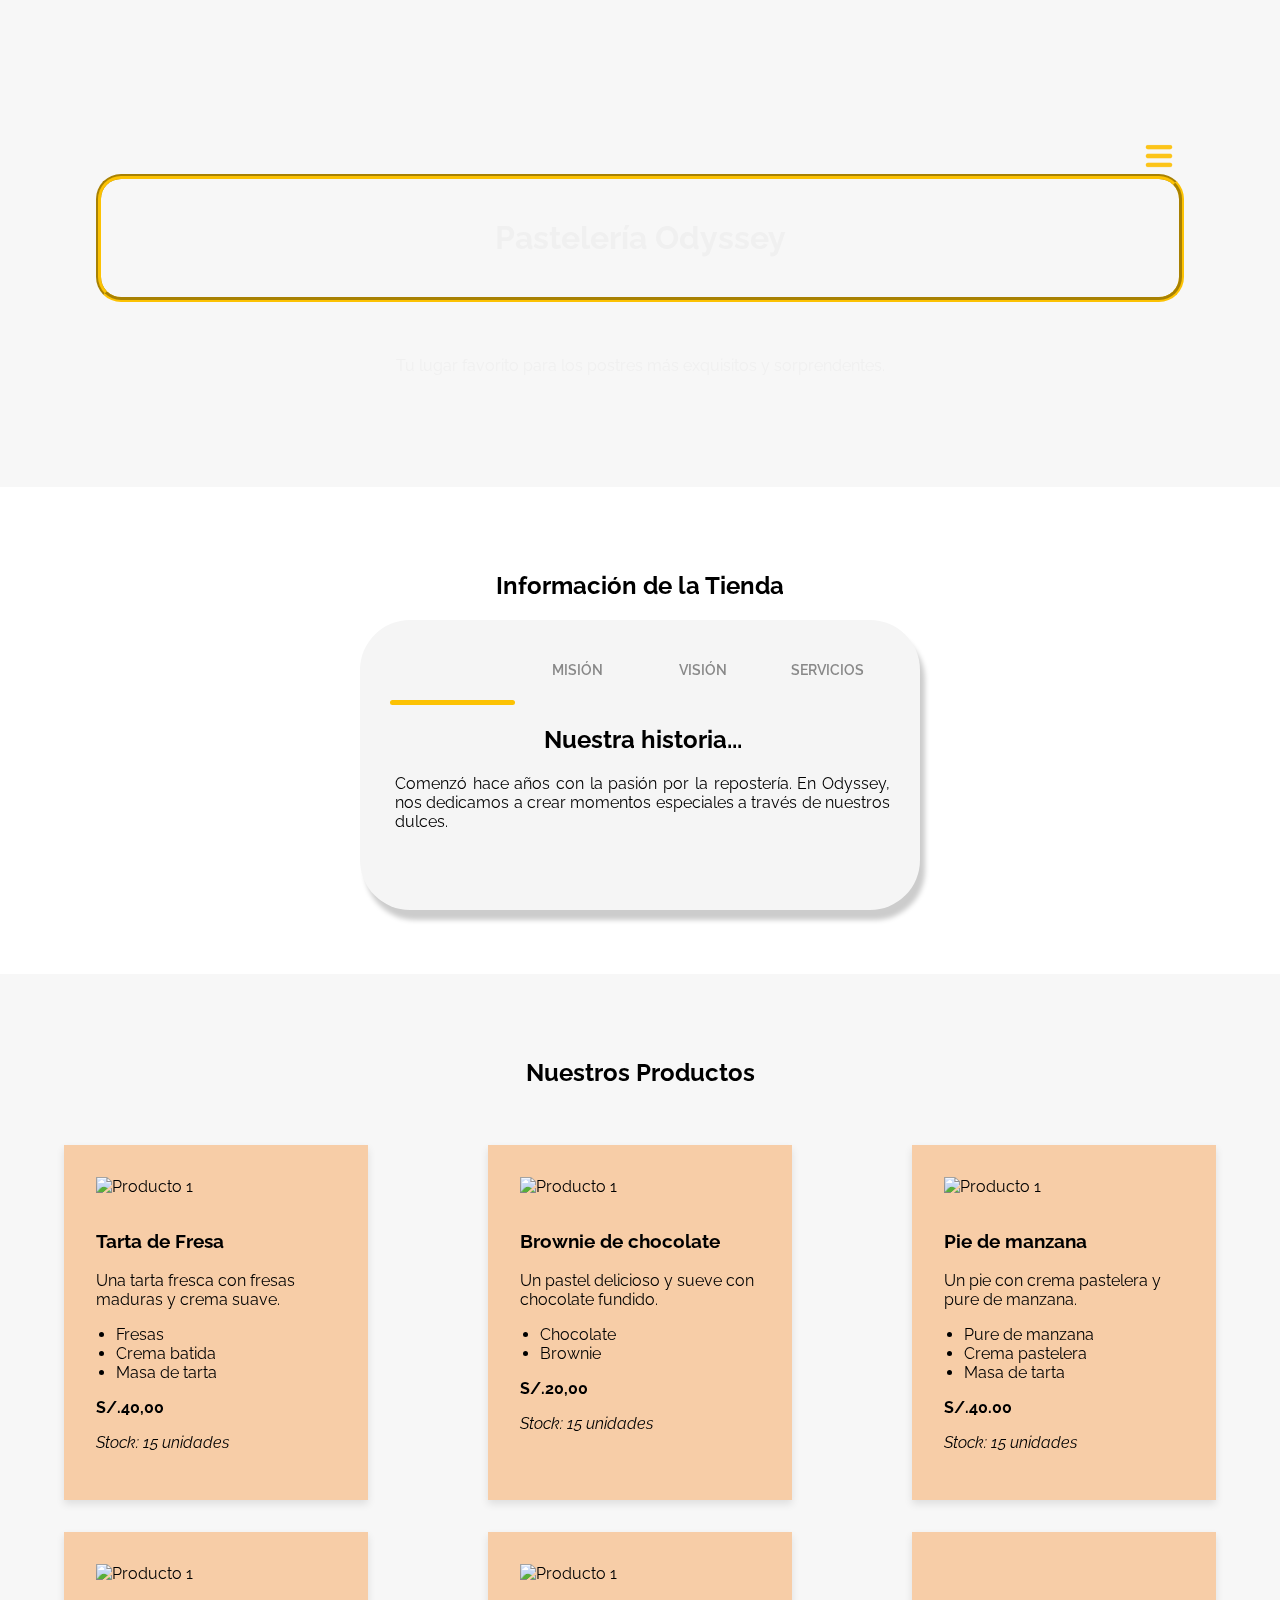
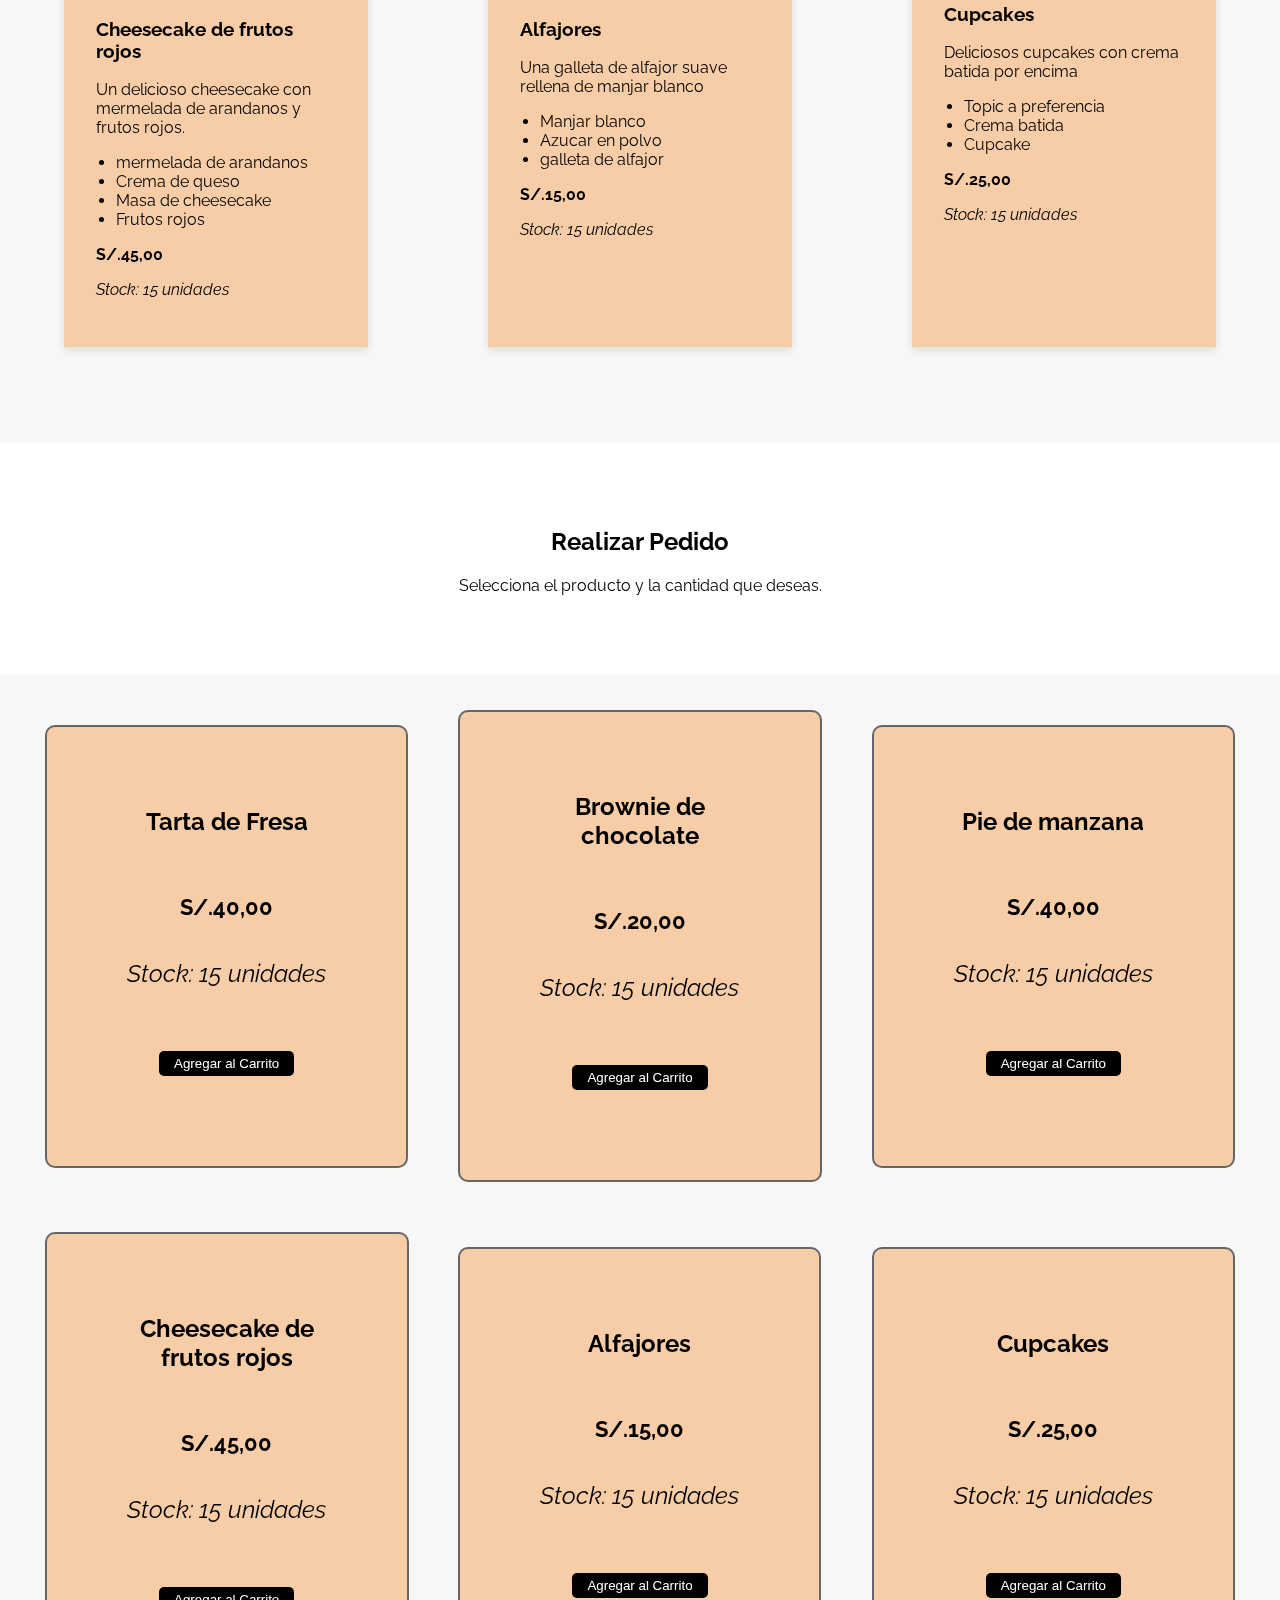
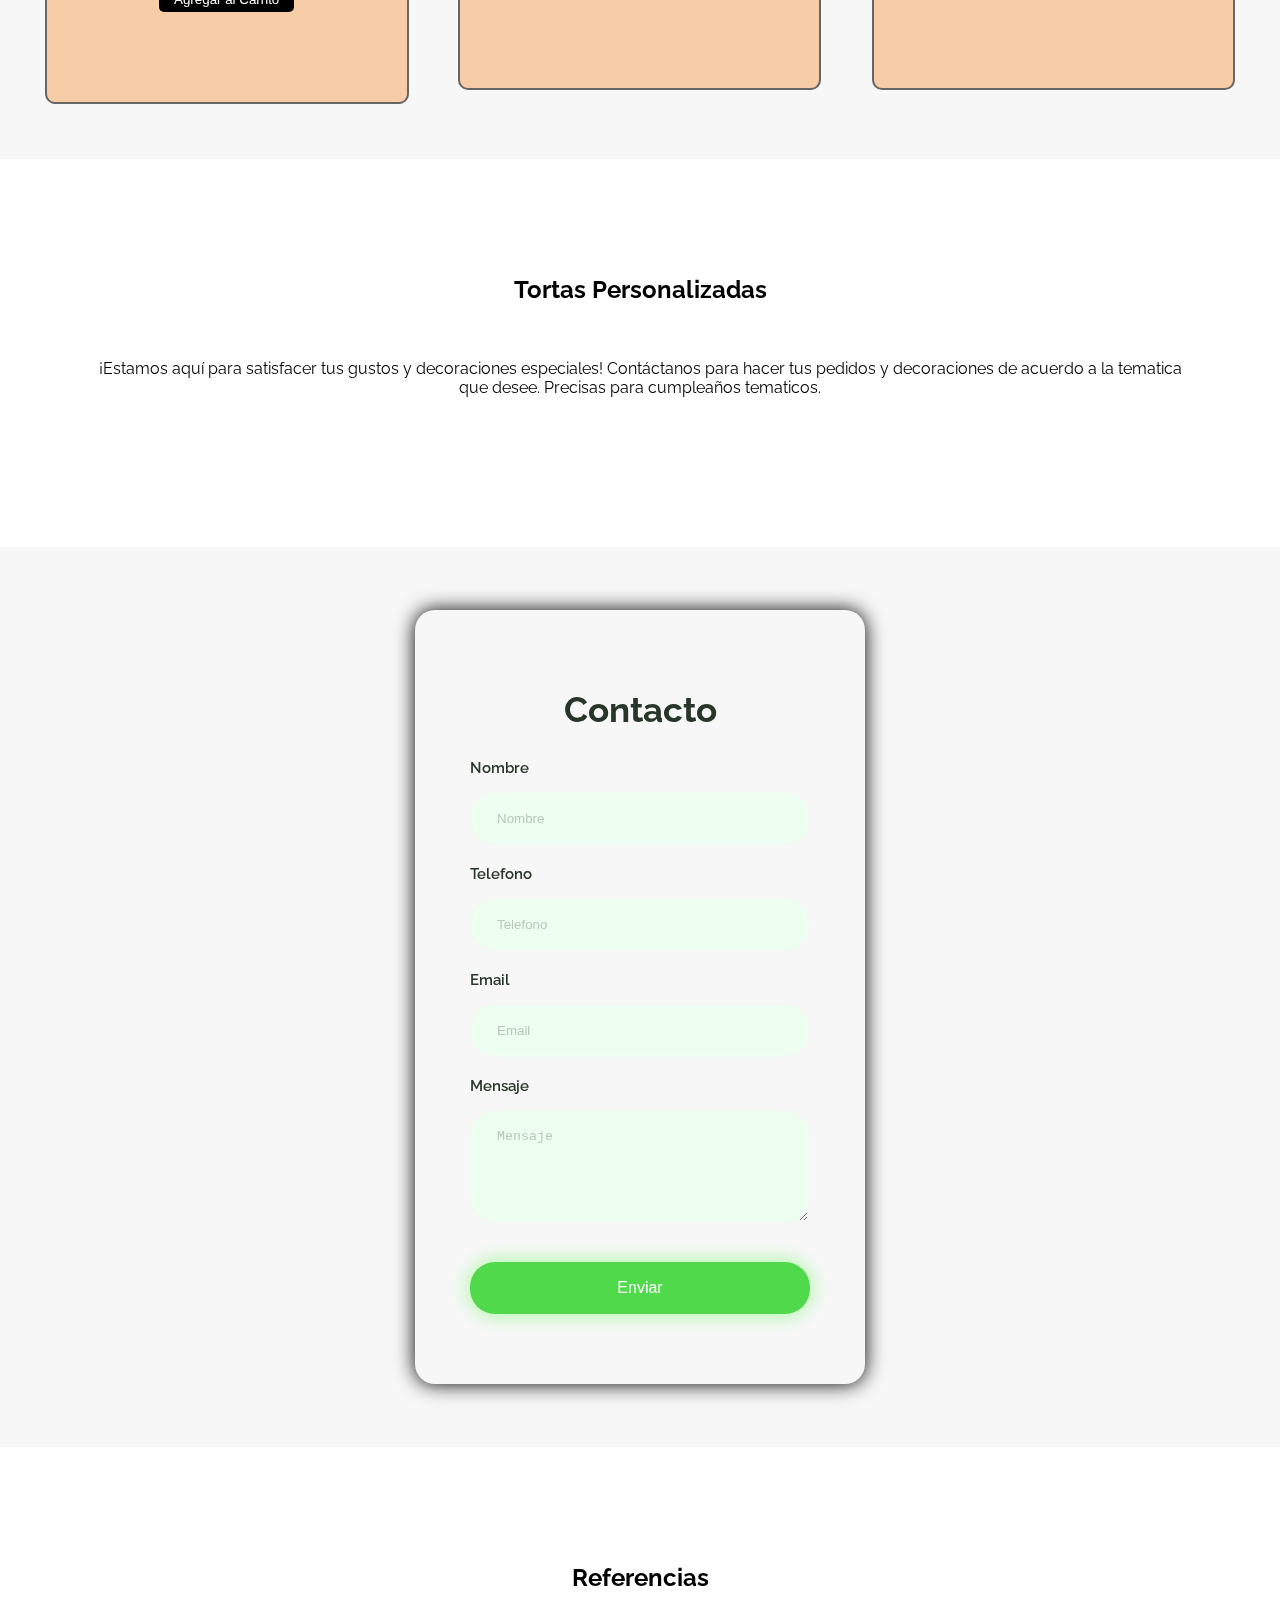
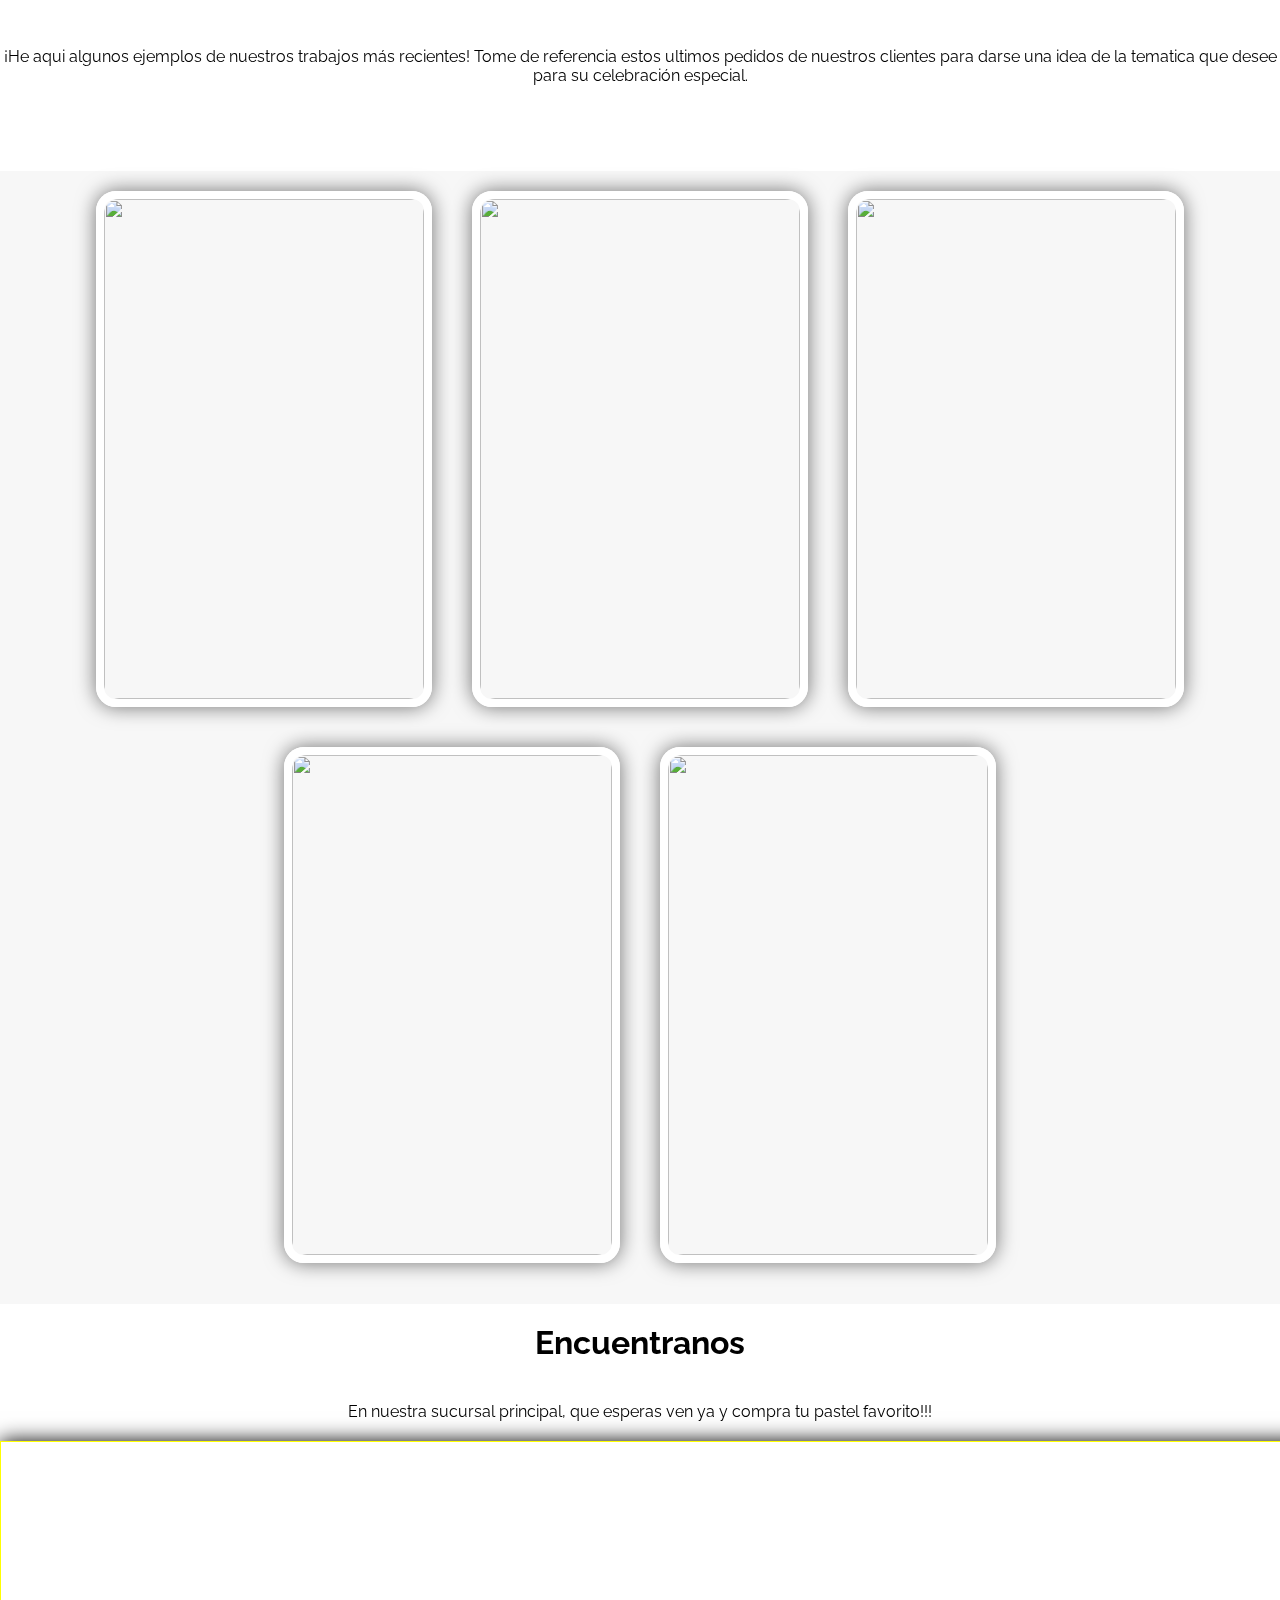
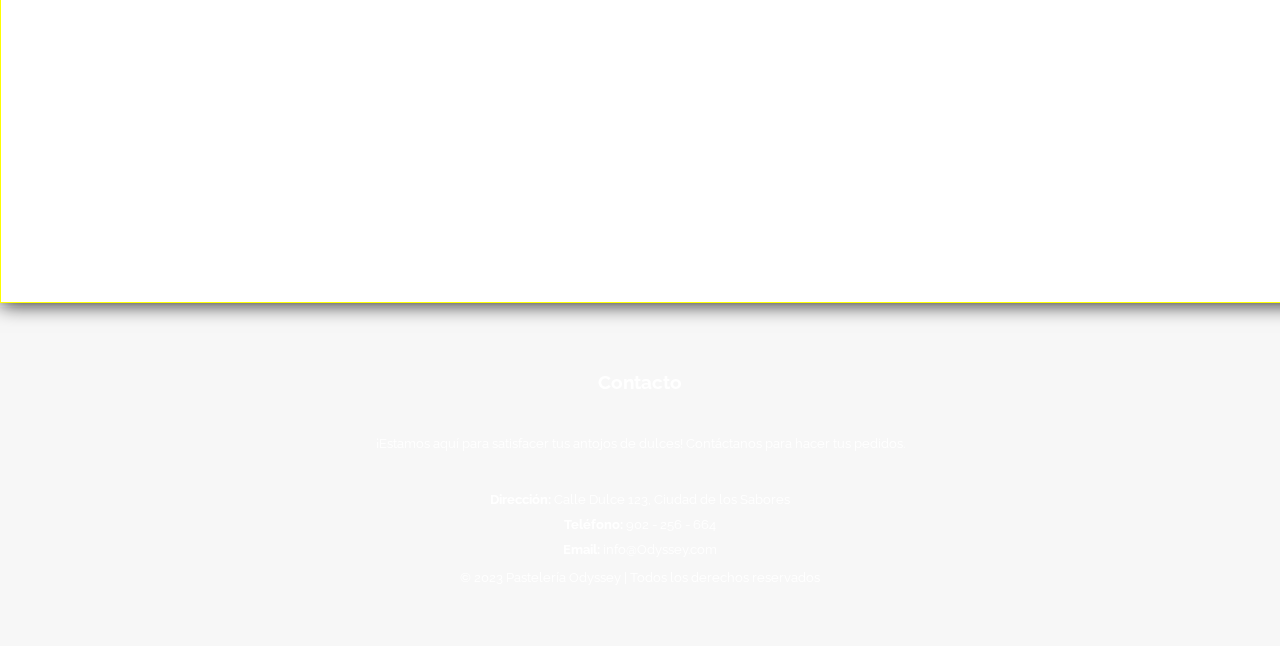
==== commit 9c4a43f1: "Add files via upload" ====
--- a/index.html
+++ b/index.html
@@ -11,6 +11,7 @@
 <link rel="preconnect" href="https://fonts.gstatic.com" crossorigin>
 <link href="https://fonts.googleapis.com/css2?family=Dancing+Script&family=Lobster&family=PT+Sans&family=Raleway&display=swap" rel="stylesheet">
 <link rel="icon" href="https://static.thenounproject.com/png/2661225-84.png">
+
 </head>
 <body>
     <header>
@@ -37,12 +38,12 @@
                     <li class="menudat"><a href="#referencias">Referencias</a></li>
                     <li class="menudat"><a href="#direccion">Direccion</a></li>
                 
-                    <p class="horarios"> HORARIOS DE ATENCIÓN:<br>
+                    <li class="horarios"> HORARIOS DE ATENCIÓN:</li><br>
 
                 </br>L-V: 9:00 a.m - 22:00 p.m<br>
 
             </br>S-D: 10:00 a.m - 20:00 p.m</p>
-            <img src="imagenes/cupcake.gif" alt="" id="cupcake">
+        
             </ul>
             
         </div>
@@ -423,7 +424,7 @@
         </div>
         <iframe class="ubi"
             src="https://www.google.com/maps/embed?pb=!1m18!1m12!1m3!1d3901.445750236283!2d-77.1078164241043!3d-12.081607042552227!2m3!1f0!2f0!3f0!3m2!1i1024!2i768!4f13.1!3m3!1m2!1s0x9105cb2b3de0dc71%3A0xf2b2f37e279cc1!2sDulce%20Osad%C3%ADa%20-%20San%20Miguel!5e0!3m2!1ses-419!2spe!4v1695523875621!5m2!1ses-419!2spe"
-            width="1800" height="460" allowfullscreen="" loading="lazy"
+            width="1500" height="460" allowfullscreen="" loading="lazy"
             referrerpolicy="no-referrer-when-downgrade"></iframe>
     </section>
 
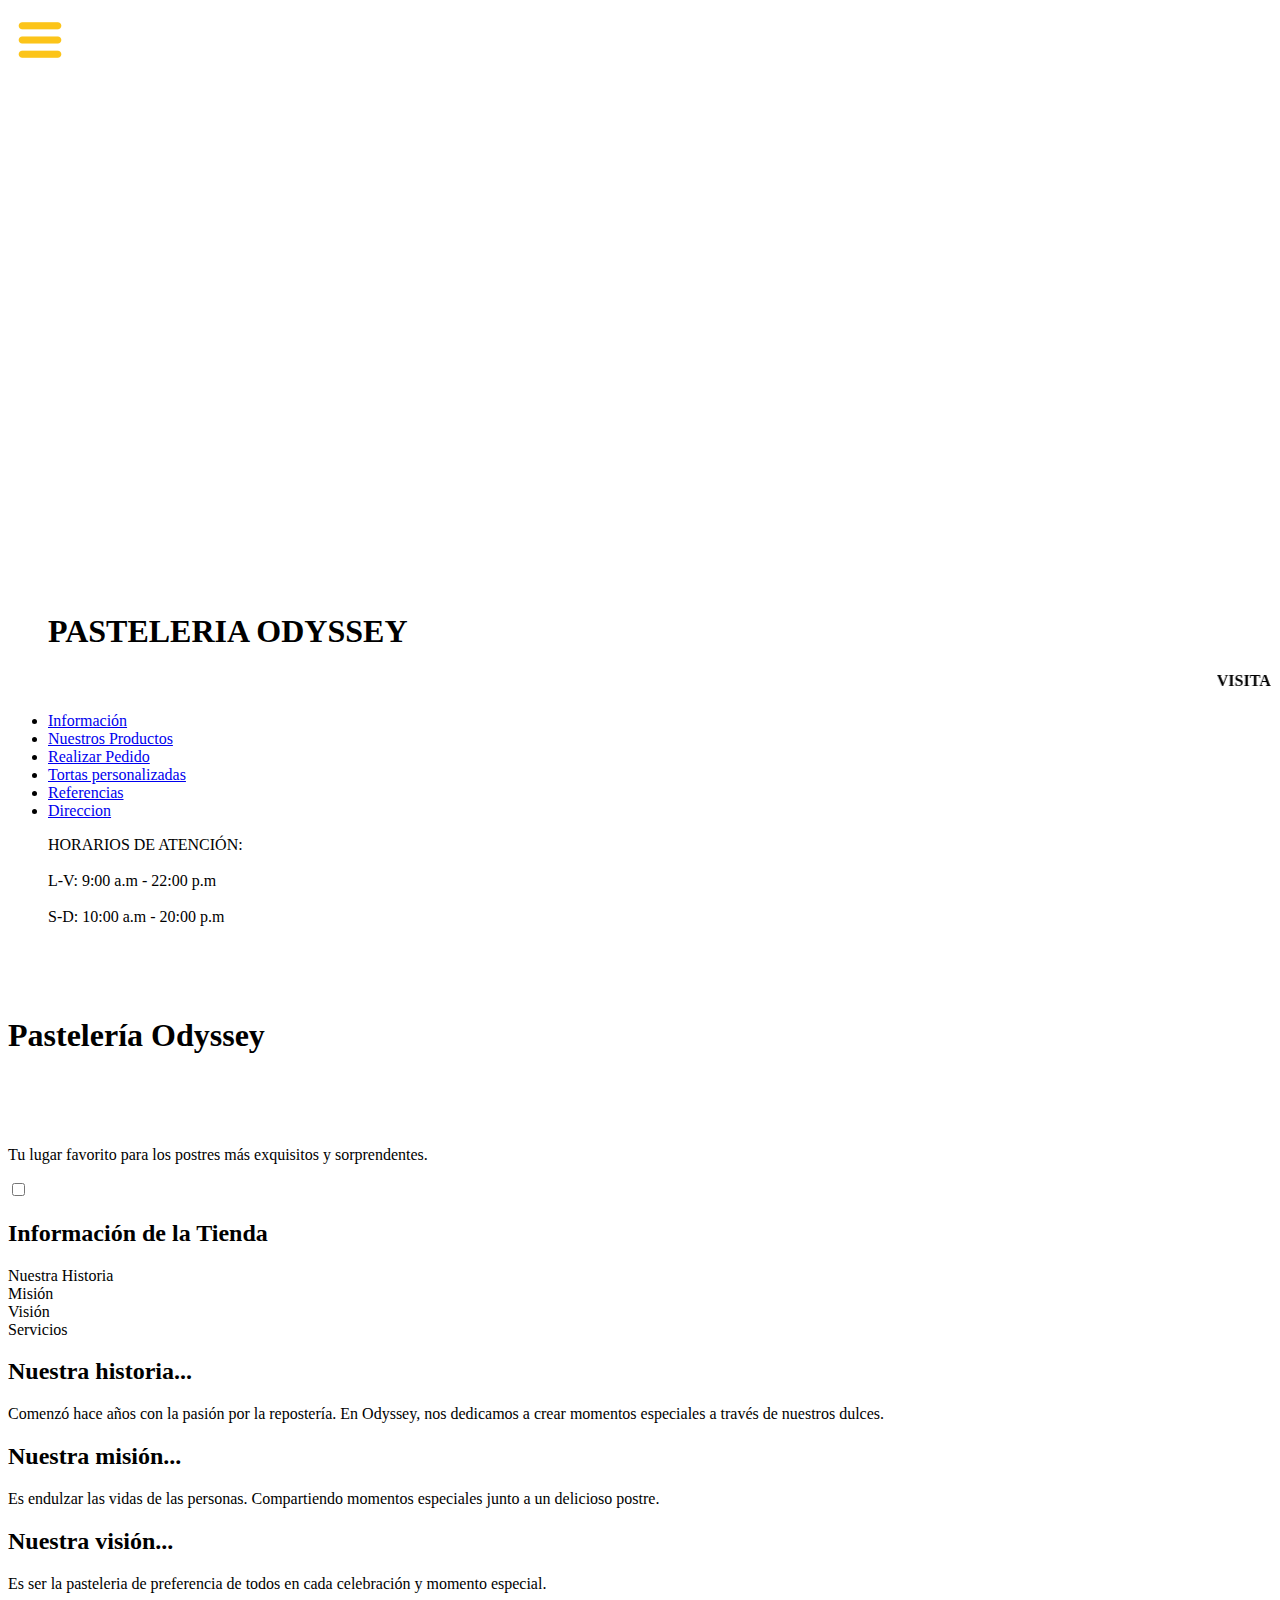
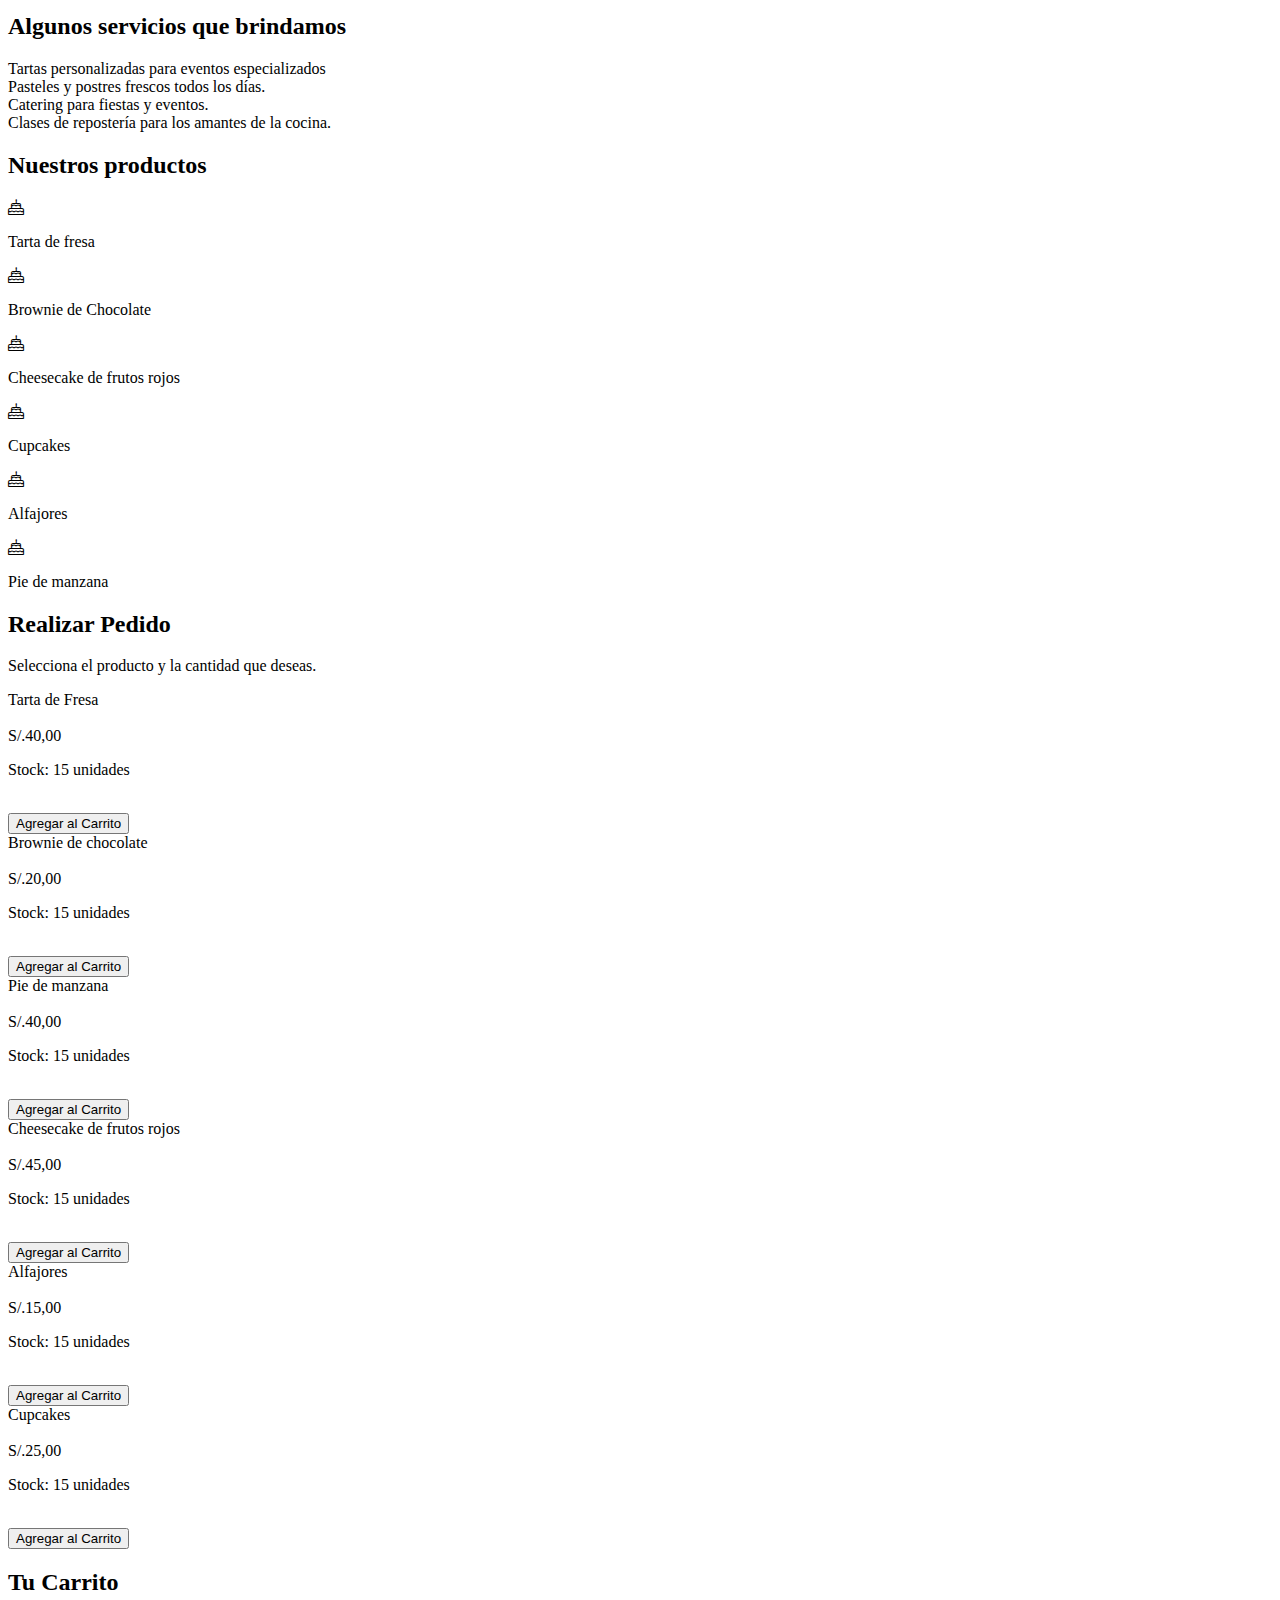
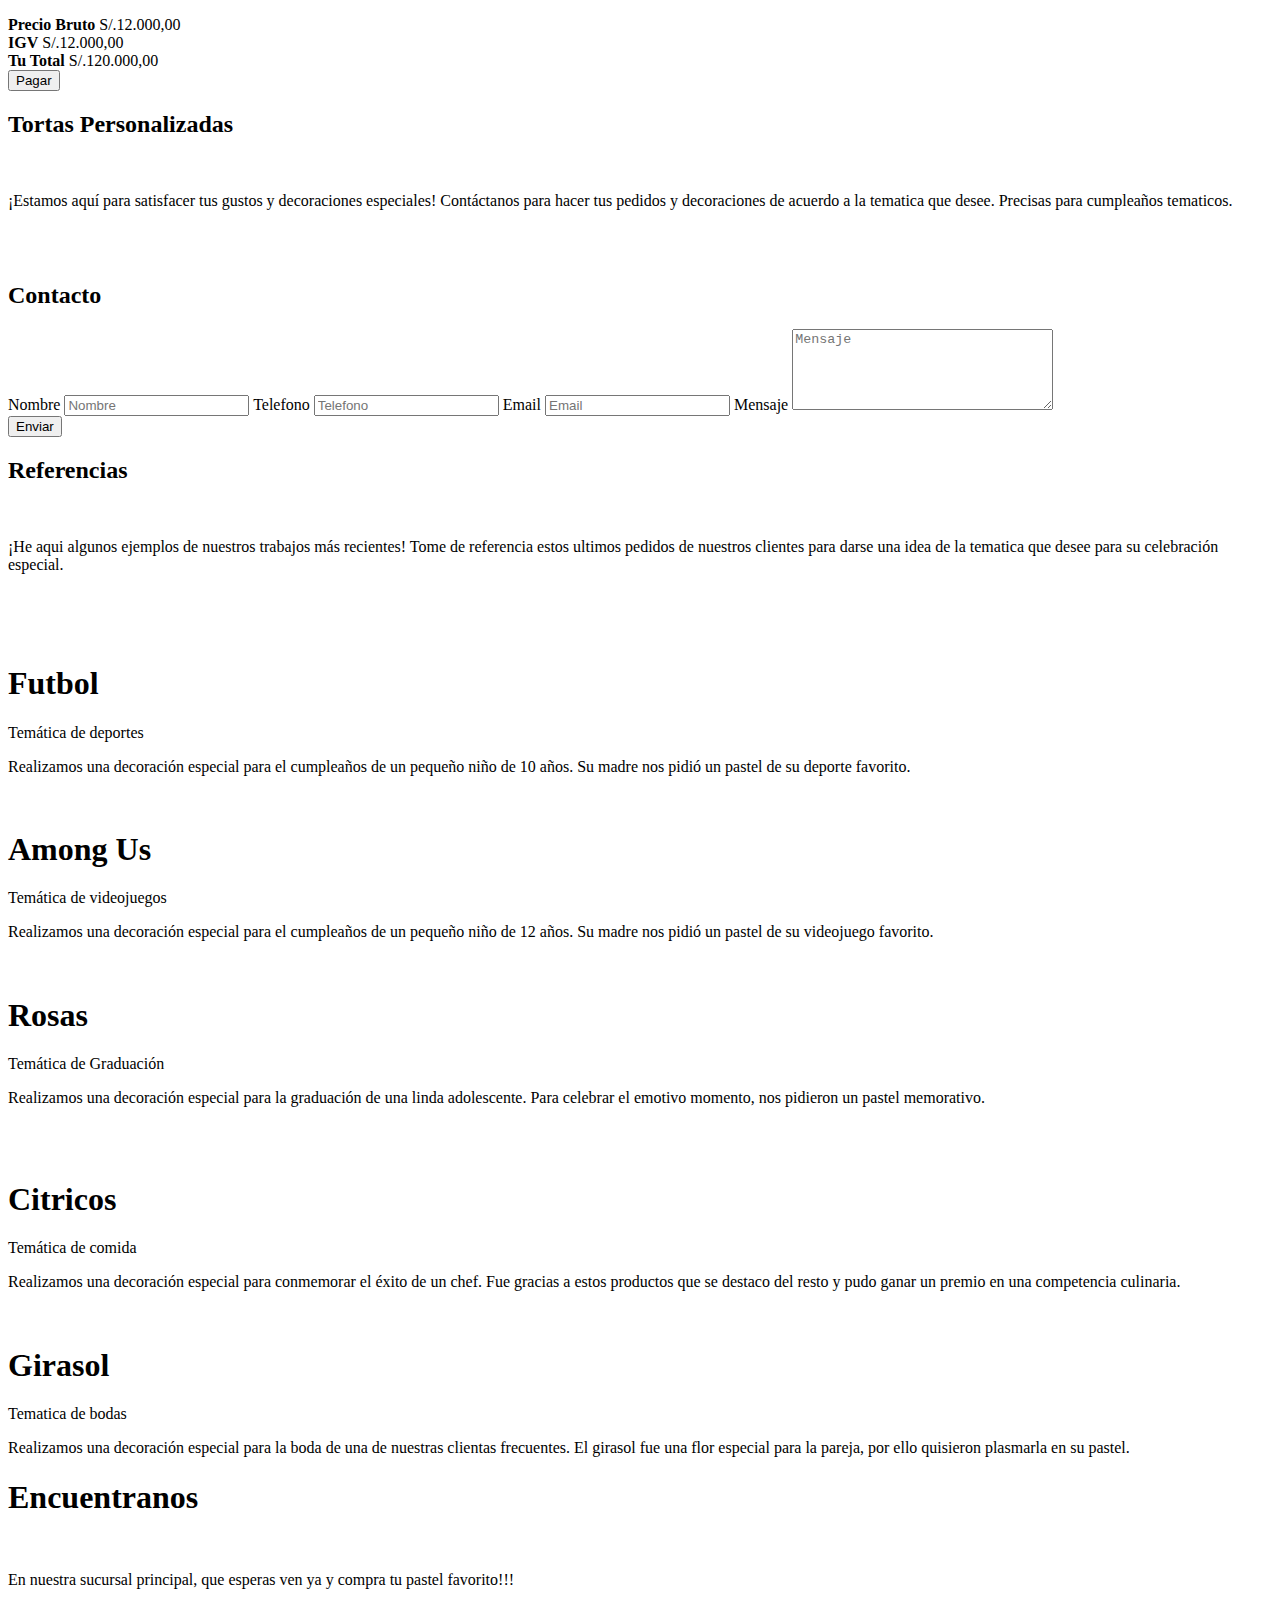
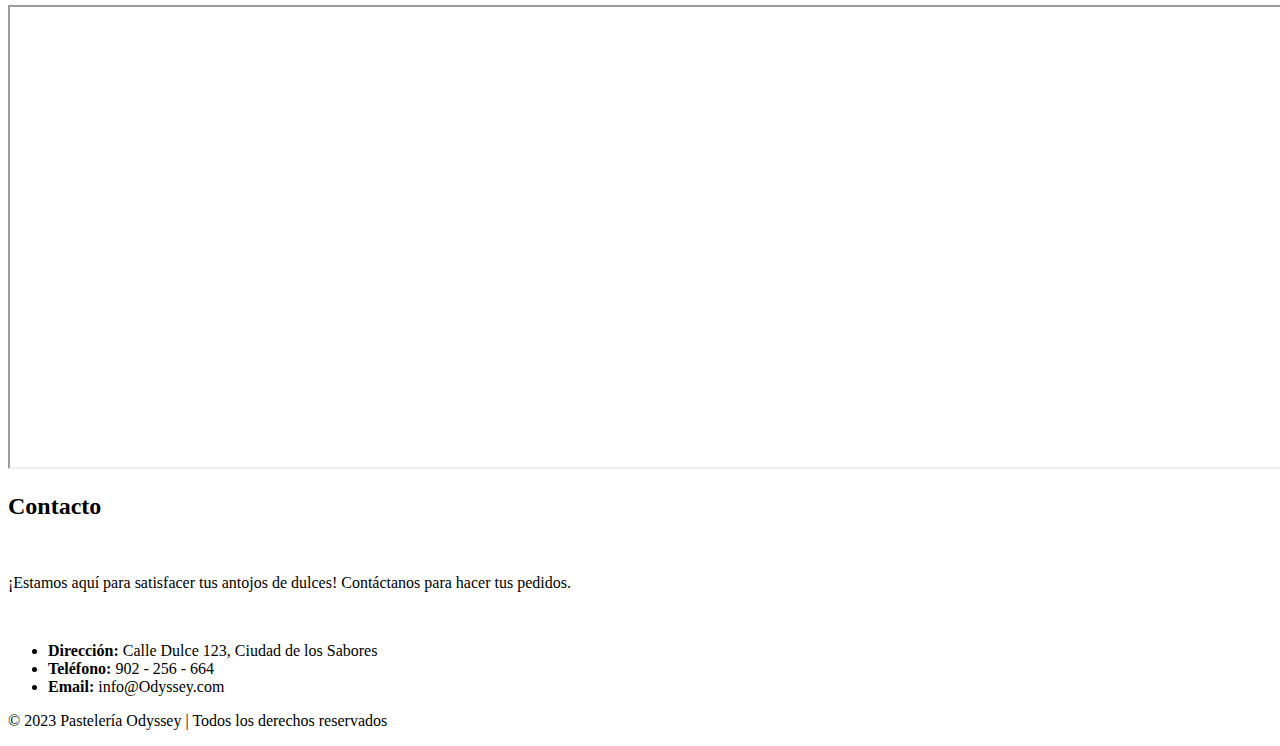
==== commit 8b66902b: "Add files via upload" ====
--- a/index.html
+++ b/index.html
@@ -11,7 +11,8 @@
 <link rel="preconnect" href="https://fonts.gstatic.com" crossorigin>
 <link href="https://fonts.googleapis.com/css2?family=Dancing+Script&family=Lobster&family=PT+Sans&family=Raleway&display=swap" rel="stylesheet">
 <link rel="icon" href="https://static.thenounproject.com/png/2661225-84.png">
-
+<link rel="stylesheet " href="css/fontello.css">
+<link rel="stylesheet" href="https://cdn.jsdelivr.net/npm/bootstrap-icons@1.11.1/font/bootstrap-icons.css">
 </head>
 <body>
     <header>
@@ -32,13 +33,13 @@
                 
                 
                     <li class="menudat"><a href="#informacion">Información</a></li>
-                    <li class="menudat"><a href="#productos">Nuestros Productos</a></li>
-                    <li class="menudat"><a href="#pedidos">Realizar Pedido</a></li>
-                    <li class="menudat"><a href="#personalizadas">Tortas personalizadas</a></li>
-                    <li class="menudat"><a href="#referencias">Referencias</a></li>
-                    <li class="menudat"><a href="#direccion">Direccion</a></li>
+                    <li class="menudat2"><a href="#producttitle">Nuestros Productos</a></li>
+                    <li class="menudat3"><a href="#pedidos">Realizar Pedido</a></li>
+                    <li class="menudat4"><a href="#personalizadas">Tortas personalizadas</a></li>
+                    <li class="menudat5"><a href="#referencias">Referencias</a></li>
+                    <li class="menudat6"><a href="#direccion">Direccion</a></li>
                 
-                    <li class="horarios"> HORARIOS DE ATENCIÓN:</li><br>
+                    <p class="horarios"> HORARIOS DE ATENCIÓN:<br>
 
                 </br>L-V: 9:00 a.m - 22:00 p.m<br>
 
@@ -46,14 +47,7 @@
         
             </ul>
             
-        </div>
-        
-          
-               
-                
-                
-            
-        
+        </div>                                              
         <br><br>
         <div class="marco">
             <br>
@@ -63,7 +57,28 @@
         <br><br>
         <p>Tu lugar favorito para los postres más exquisitos y sorprendentes.</p>
     </header>
-    
+    <div class="redescontainer">
+        <input type="checkbox" id="btn-mas">
+        <div class="redes">
+           <a href="https://www.facebook.com/profile.php?id=61551552704222&is_tour_dismissed=true" target="_blank" class="icon-facebook"></a>
+        </div>
+        <div class="redes">
+           <a href="https://twitter.com/O57212Odyssey" target="_blank" class="icon-twitter"></a>
+        </div>
+        <div class="redes">
+           <a href="https://www.instagram.com/pasteleriaodyssey/" target="_blank" class="icon-instagram"></a>
+        </div>
+        <div class="redes">
+           <a href="http://wa.me/912481693" target="_blank" class="icon-youtube-play"></a>
+        </div>
+        <div class="redes">
+           <a href="https://www.youtube.com/channel/UCGuwqOAaN5kvfnPNOvbI6Rw" target="_blank" class="icon-whatsapp"></a>
+        </div>  
+        <div class="btn-mas">
+           <label for="btn-mas" class="icon-mas"></label>
+        </div>
+       </div>
+
     <section id="informacion" class="informacion">
 
         <h2>Información de la Tienda</h2>
@@ -118,89 +133,108 @@
         
     </section>
     
-    <section id="productos" class="productos">
-        <h2>Nuestros Productos</h2>
-        <br>
-        <br>
-        <div class="items">
-            <!-- Producto 1 -->
-            <div class="item">
-                <img src="https://img.freepik.com/foto-gratis/tarta-fresas-crema-batida-decorada-hojas-menta_2829-19978.jpg?w=996&t=st=1693036690~exp=1693037290~hmac=6bdc7413fd501966de53cef5c14011fd1ea639d2ad879162e7aa87d9273175d7" alt="Producto 1">
-                <h3>Tarta de Fresa</h3>
-                <p>Una tarta fresca con fresas maduras y crema suave.</p>
-                <ul class="ingredients">
-                    <li>Fresas</li>
-                    <li>Crema batida</li>
-                    <li>Masa de tarta</li>
-                </ul>
-                <p class="price">S/.40,00</p>
-                <p class="stock">Stock: <span id="stock-1">15</span> unidades</p>
-            </div>
-            
-            <div class="item">
-                <img src="https://e0.pxfuel.com/wallpapers/825/542/desktop-wallpaper-brownies.jpg" alt="Producto 1">
-                <h3>Brownie de chocolate</h3>
-                <p>Un pastel delicioso y sueve con chocolate fundido.</p>
-                <ul class="ingredients">
-                    <li>Chocolate</li>
-                    <li>Brownie</li>
-                </ul>
-                <p class="price">S/.20,00</p>
-                <p class="stock">Stock: <span id="stock-2">15</span> unidades</p>
-            </div>
-            <div class="item">
-                <img src="https://us.123rf.com/450wm/nateemee/nateemee2305/nateemee230517807/205428224-homemade-apple-pie-on-wooden-background-generative-ai.jpg?ver=6" alt="Producto 1">
-                <h3>Pie de manzana</h3>
-                <p>Un pie con crema pastelera y pure de manzana.</p>
-                <ul class="ingredients">
-                    <li>Pure de manzana</li>
-                    <li>Crema pastelera</li>
-                    <li>Masa de tarta</li>
-                </ul>
-                <p class="price">S/.40.00</p>
-                <p class="stock">Stock: <span id="stock-3">15</span> unidades</p>
-            </div>
-            <div class="item">
-                <img src="https://img.freepik.com/fotos-premium/tarta-frutas-capa-delicada-nata-blanca-frutos-rojos-negros_124507-23396.jpg" alt="Producto 1">
-                <h3>Cheesecake de frutos rojos</h3>
-                <p>Un delicioso cheesecake con mermelada de arandanos y frutos rojos.</p>
-                <ul class="ingredients">
-                    <li>mermelada de arandanos</li>
-                    <li>Crema de queso</li>
-                    <li>Masa de cheesecake</li>
-                    <li>Frutos rojos</li>
-                </ul>
-                <p class="price">S/.45,00</p>
-                <p class="stock">Stock: <span id="stock-4">15</span> unidades</p>
-            </div>
-            <div class="item">
-                <img src="https://www.halalflash.com/wp-content/uploads/2019/03/alfajores.jpg" alt="Producto 1">
-                <h3>Alfajores</h3>
-                <p>Una galleta de alfajor suave rellena de manjar blanco</p>
-                <ul class="ingredients">
-                    <li>Manjar blanco</li>
-                    <li>Azucar en polvo</li>
-                    <li>galleta de alfajor</li>
-                </ul>
-                <p class="price">S/.15,00</p>
-                <p class="stock">Stock: <span id="stock-5">15</span> unidades</p>
-            </div>
-            <div class="item">
-                <img src="https://img.freepik.com/fotos-premium/cupcakes-fresa-fresa-encima_865967-95327.jpg" alt="">
-                <h3>Cupcakes</h3>
-                <p>Deliciosos cupcakes con crema batida por encima</p>
-                <ul class="ingredients">
-                    <li>Topic a preferencia</li>
-                    <li>Crema batida</li>
-                    <li>Cupcake</li>
-                </ul>
-                <p class="price">S/.25,00</p>
-                <p class="stock">Stock: <span id="stock-6">15</span> unidades</p>
-            </div>
-            <!-- Agregar los otros productos aquí -->
-            
-        </div>
-    </section>
+    <section class="producttitle" id="producttitle">
+        <h2>Nuestros productos</h2>
+    </section>
+    <section class="galeria">
+        
+        <section class="images">
+
+            <div class="image active" style="background-image: url(galeria/1.jpg);">
+                <div class="label">
+                    <div class="icon">
+                        <i class="bi bi-cake"></i>
+                    </div>
+                    <div class="info">
+                        <p class="main">
+                            Tarta de fresa 
+                        </p>
+                    
+                    </div>
+                </div>
+            </div>
+        
+        
+        
+        <div class="image" style="background-image: url(galeria/2.jpg);">
+                <div class="label">
+                    <div class="icon">
+                        <i class="bi bi-cake"></i>
+                    </div>
+                    <div class="info">
+                        <p class="main">
+                            Brownie de Chocolate
+                        </p>
+                        
+                    </div>
+                </div>
+            </div>
+        
+        
+        
+        <div class="image" style="background-image: url(galeria/3.jpg);">
+            <div class="label">
+                <div class="icon">
+                    <i class="bi bi-cake"></i>
+                </div>
+                <div class="info">
+                    <p class="main">
+                        Cheesecake de frutos rojos
+                    </p>
+                    
+                </div>
+            </div>
+        </div>
+        
+        
+        
+        <div class="image" style="background-image: url(galeria/4.jpg);">
+            <div class="label">
+                <div class="icon">
+                    <i class="bi bi-cake"></i>
+                </div>
+                <div class="info">
+                    <p class="main">
+                        Cupcakes 
+                    </p>
+                    
+                </div>
+            </div>
+        </div>
+        
+        
+        
+        <div class="image" style="background-image: url(galeria/5.jpg);">
+            <div class="label">
+                <div class="icon">
+                    <i class="bi bi-cake"></i>
+                </div>
+                <div class="info">
+                    <p class="main">
+                        Alfajores 
+                    </p>
+                    
+                </div>
+            </div>
+        </div>
+        
+        
+        
+        <div class="image" style="background-image: url(galeria/6.jpg);">
+            <div class="label">
+                <div class="icon">
+                    <i class="bi bi-cake"></i>
+                </div>
+                <div class="info">
+                    <p class="main">
+                        Pie de manzana 
+                    </p>
+                    
+                </div>
+            </div>
+        </div>
+        </section>
+    </section>   
     
     <section id="pedidos" class="pedidos">
         <h2>Realizar Pedido</h2>
@@ -284,39 +318,26 @@
             </div>
 
             <div class="carrito-items">
-                <!--
-                <div class="carrito-item">
-                    <img src="  " width="80px" alt="">
-                    <div class="carrito-item-detalles">
-                        <span class="carrito-item-titulo">Box Engasse</span>
-                        <div class="selector-cantidad">
-                            <i class="fa-solid fa-minus restar-cantidad"></i>
-                            <input type="text" value="1" class="carrito-item-cantidad" disabled>
-                            <i class="fa-solid fa-plus sumar-cantidad"></i>
-                        </div>
-                        <span class="carrito-item-precio">$15.000,00</span>
-                    </div>
-                   <span class="btn-eliminar">
-                        <i class="fa-solid fa-trash"></i>
-                   </span>
-                </div>
-                <div class="carrito-item">
-                    <img src="skinglam.png" width="80px" alt="">
-                    <div class="carrito-item-detalles">
-                        <span class="carrito-item-titulo">Skin Glam</span>
-                        <div class="selector-cantidad">
-                            <i class="fa-solid fa-minus restar-cantidad"></i>
-                            <input type="text" value="3" class="carrito-item-cantidad" disabled>
-                            <i class="fa-solid fa-plus sumar-cantidad"></i>
-                        </div>
-                        <span class="carrito-item-precio">$18.000,00</span>
-                    </div>
-                   <button class="btn-eliminar">
-                        <i class="fa-solid fa-trash"></i>
-                   </button>
-                </div>
-            -->
-            </div>
+            </div>
+
+            <div class="carrito-bruto">
+                <div class="fila">
+                    <strong>Precio Bruto</strong>
+                    <span class="carrito-precio-bruto">
+                        S/.12.000,00
+                    </span>
+                </div>
+            </div>
+
+            <div class="carrito-igv">
+                <div class="fila">
+                    <strong>IGV</strong>
+                    <span class="carrito-precio-igv">
+                        S/.12.000,00
+                    </span>
+                </div>
+            </div>
+            
             <div class="carrito-total">
                 <div class="fila">
                     <strong>Tu Total</strong>
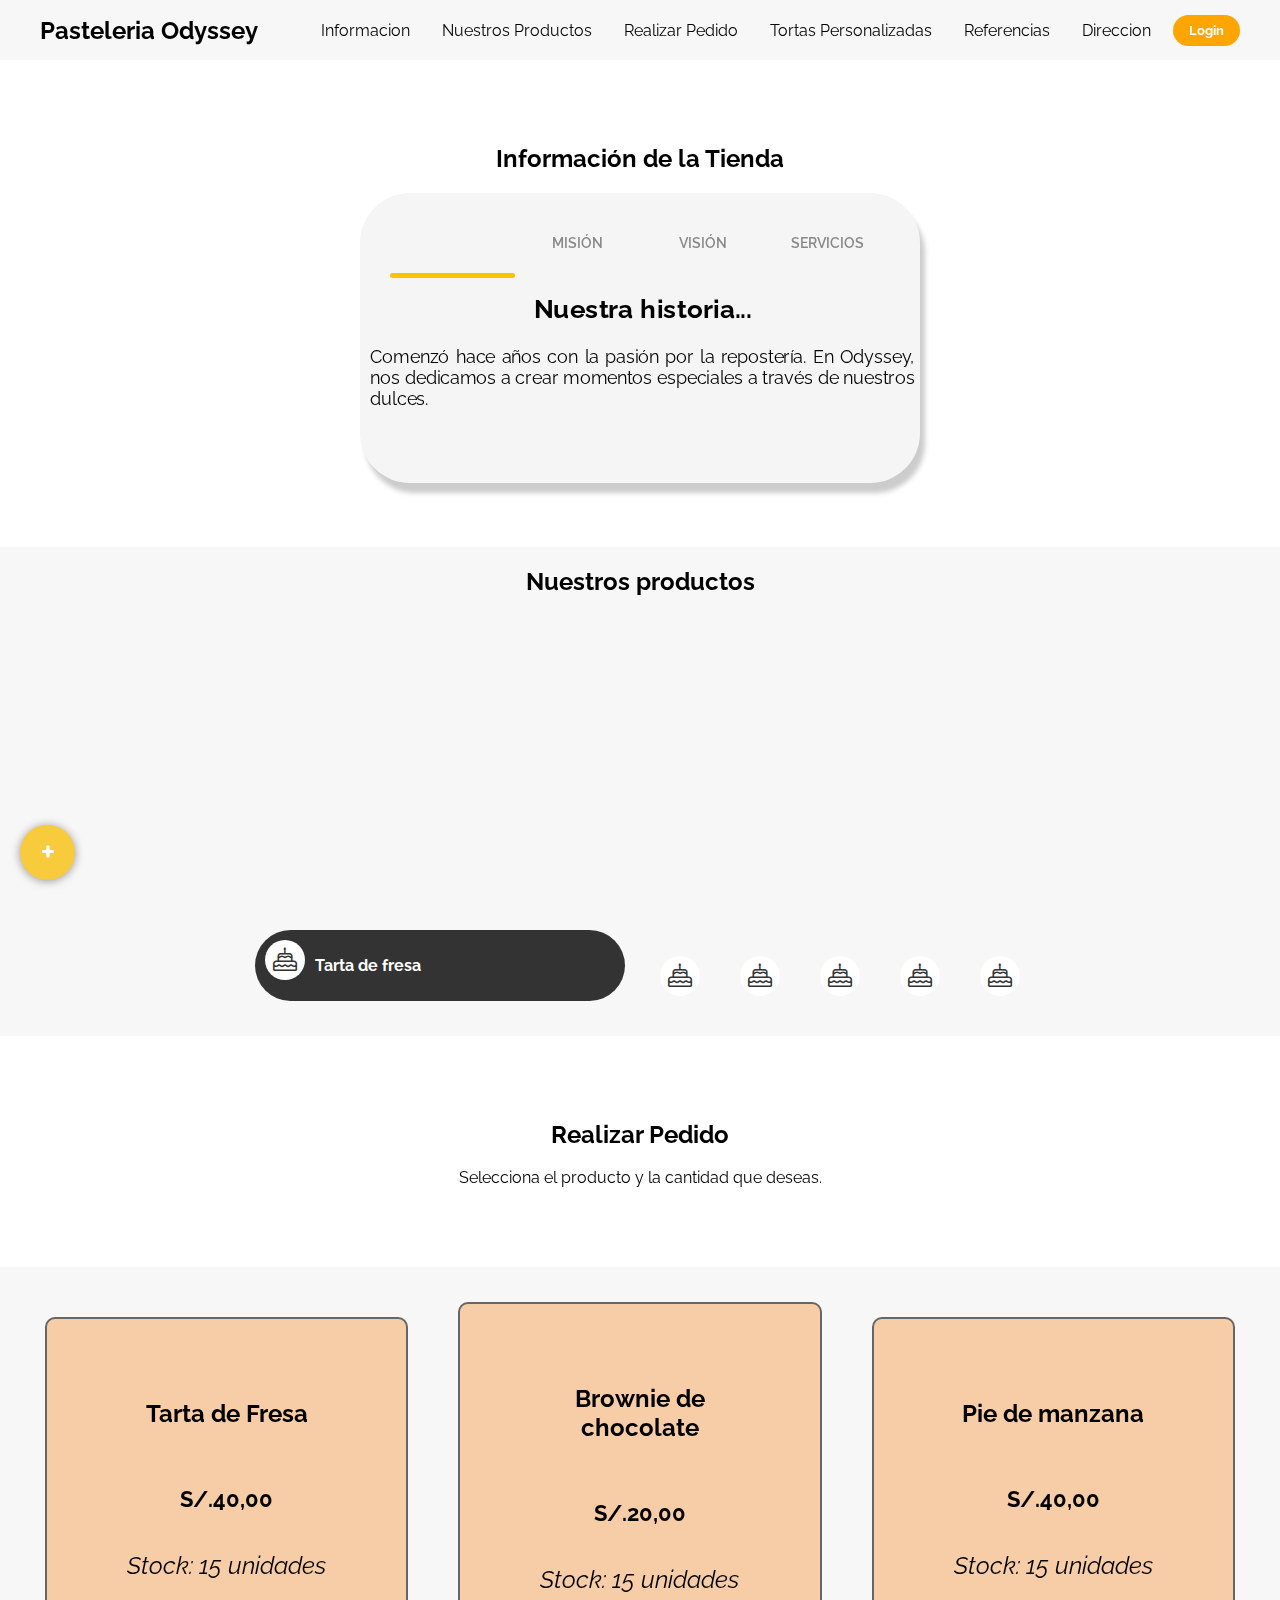
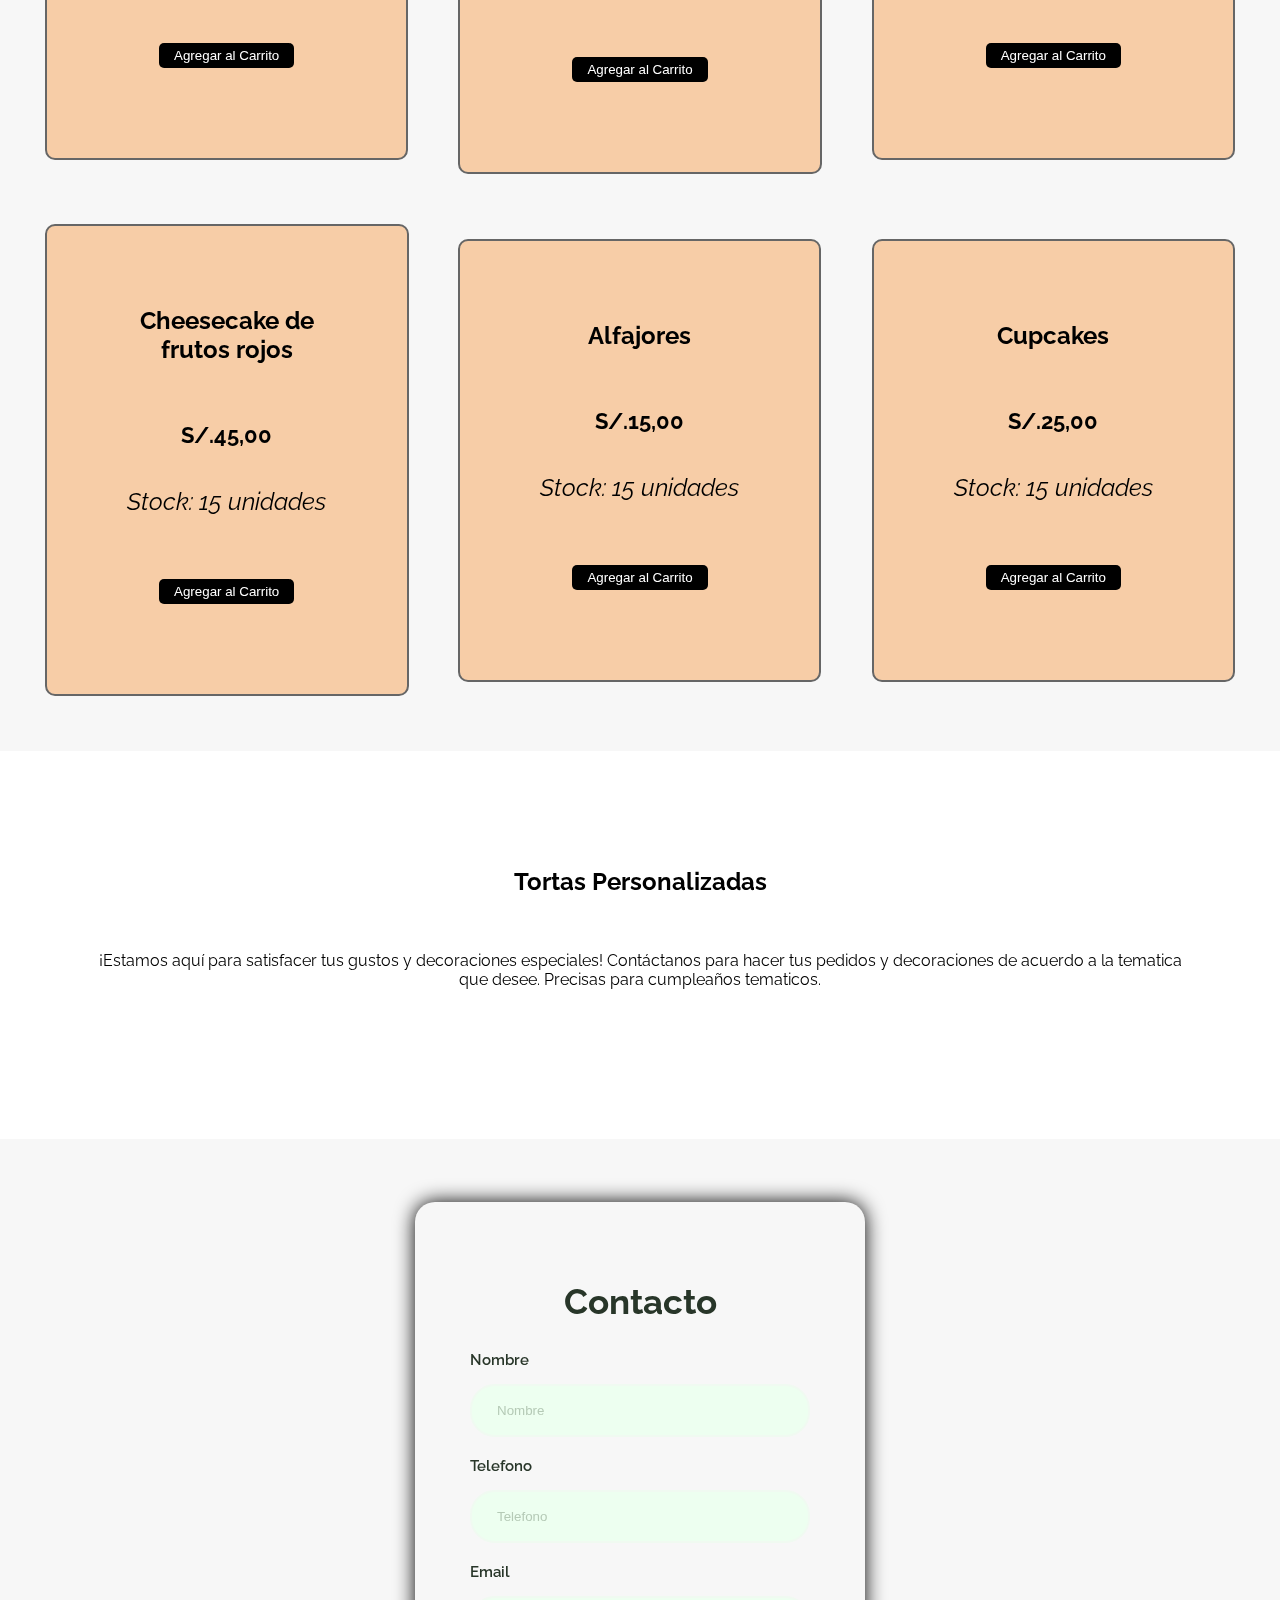
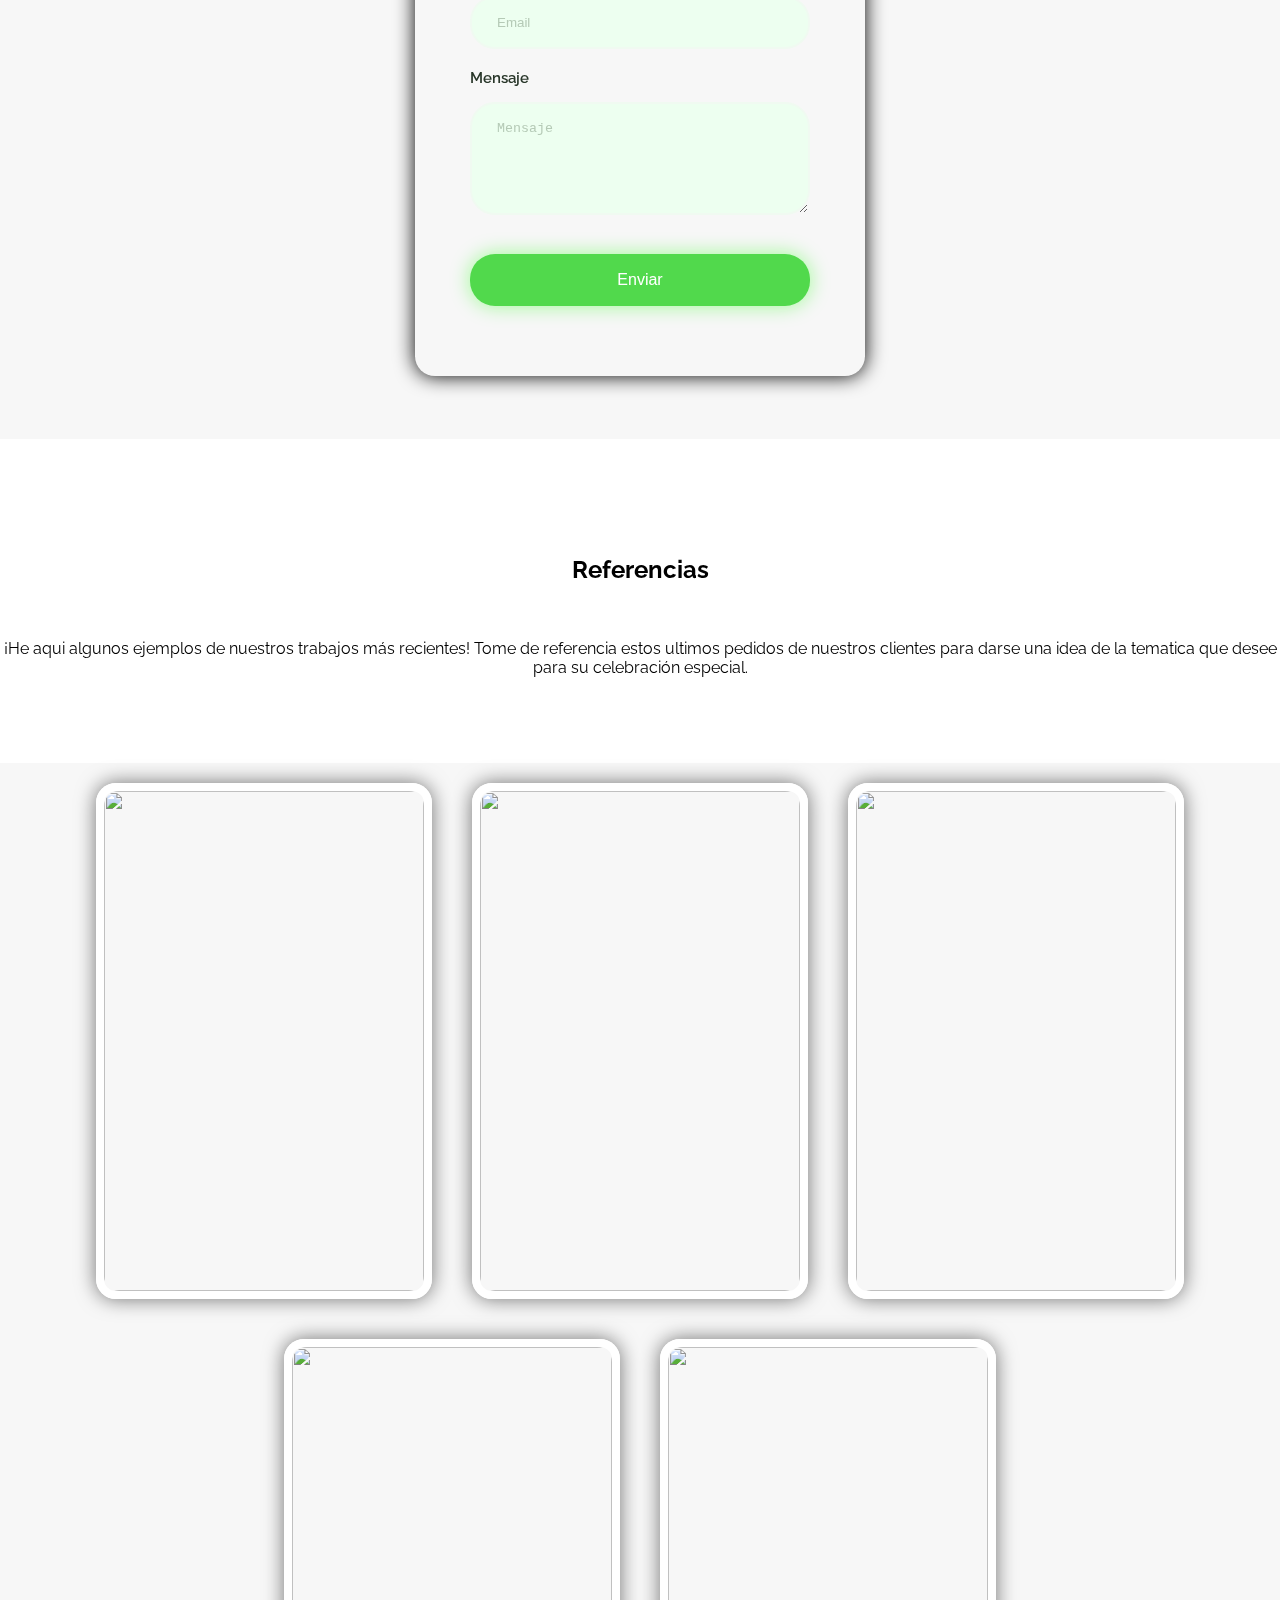
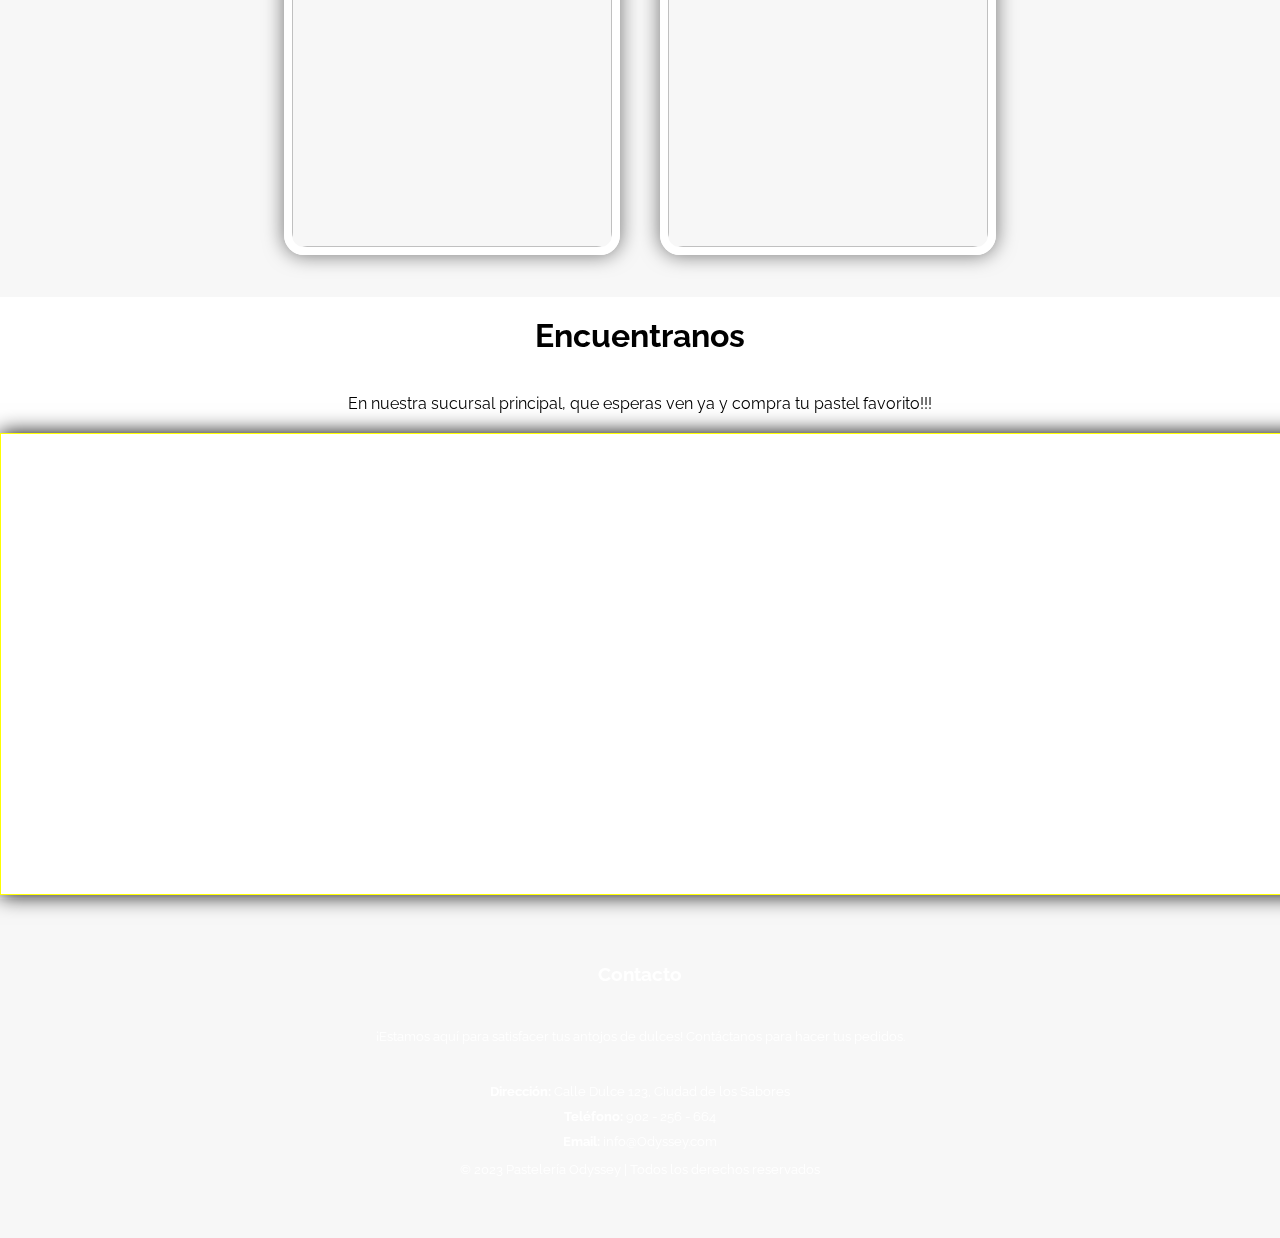
==== commit 83be9b3a: "Add files via upload" ====
--- a/index.html
+++ b/index.html
@@ -1,83 +1,86 @@
 <!DOCTYPE html>
 <html lang="es">
+
 <head>
     <meta charset="UTF-8">
     <meta name="viewport" content="width=device-width, initial-scale=1.0">
     <title>Pastelería Odyssey</title>
-    <link rel="stylesheet" href="estilo.css">
+    <link rel="stylesheet" type="text/css" href="estilo.css">
     <script src="app.js" async></script>
-    <link rel="stylesheet" href="https://cdnjs.cloudflare.com/ajax/libs/font-awesome/6.2.1/css/all.min.css" integrity="sha512-MV7K8+y+gLIBoVD59lQIYicR65iaqukzvf/nwasF0nqhPay5w/9lJmVM2hMDcnK1OnMGCdVK+iQrJ7lzPJQd1w==" crossorigin="anonymous" referrerpolicy="no-referrer">
+    <link rel="stylesheet" href="https://cdnjs.cloudflare.com/ajax/libs/font-awesome/6.4.2/css/all.min.css"
+        integrity="sha512-z3gLpd7yknf1YoNbCzqRKc4qyor8gaKU1qmn+CShxbuBusANI9QpRohGBreCFkKxLhei6S9CQXFEbbKuqLg0DA=="
+        crossorigin="anonymous" referrerpolicy="no-referrer" />
+    <link rel="stylesheet" href="https://cdnjs.cloudflare.com/ajax/libs/font-awesome/6.2.1/css/all.min.css"
+        integrity="sha512-MV7K8+y+gLIBoVD59lQIYicR65iaqukzvf/nwasF0nqhPay5w/9lJmVM2hMDcnK1OnMGCdVK+iQrJ7lzPJQd1w=="
+        crossorigin="anonymous" referrerpolicy="no-referrer">
     <link rel="preconnect" href="https://fonts.googleapis.com">
-<link rel="preconnect" href="https://fonts.gstatic.com" crossorigin>
-<link href="https://fonts.googleapis.com/css2?family=Dancing+Script&family=Lobster&family=PT+Sans&family=Raleway&display=swap" rel="stylesheet">
-<link rel="icon" href="https://static.thenounproject.com/png/2661225-84.png">
-<link rel="stylesheet " href="css/fontello.css">
-<link rel="stylesheet" href="https://cdn.jsdelivr.net/npm/bootstrap-icons@1.11.1/font/bootstrap-icons.css">
+    <link rel="preconnect" href="https://fonts.gstatic.com" crossorigin>
+    <link
+        href="https://fonts.googleapis.com/css2?family=Dancing+Script&family=Lobster&family=PT+Sans&family=Raleway&display=swap"
+        rel="stylesheet">
+    <link rel="icon" href="https://static.thenounproject.com/png/2661225-84.png">
+    <link rel="stylesheet " href="css/fontello.css">
+    <link rel="stylesheet" href="https://cdn.jsdelivr.net/npm/bootstrap-icons@1.11.1/font/bootstrap-icons.css">
 </head>
+
 <body>
     <header>
-        <div class="icono-menu">
-            <img src="imagenes/icons8-menú-64.png" id="icono-menu">
-
-        </div>
-        <div class="cont-menu active" id="menu">
-            <div id="cerrar-menu-btn">
-                <img src="imagenes/equiscerrar.png" id="cerrar-menu-btn" class="cerrar-menu-btn">
-            </div>
-            <ul>
-                
-                <h1>PASTELERIA ODYSSEY</h1>
-                <marquee><strong>VISITA NUESTRAS REDES SOCIALES</strong> </marquee>
-                <br>
-                <br>
-                
-                
-                    <li class="menudat"><a href="#informacion">Información</a></li>
-                    <li class="menudat2"><a href="#producttitle">Nuestros Productos</a></li>
-                    <li class="menudat3"><a href="#pedidos">Realizar Pedido</a></li>
-                    <li class="menudat4"><a href="#personalizadas">Tortas personalizadas</a></li>
-                    <li class="menudat5"><a href="#referencias">Referencias</a></li>
-                    <li class="menudat6"><a href="#direccion">Direccion</a></li>
-                
-                    <p class="horarios"> HORARIOS DE ATENCIÓN:<br>
-
-                </br>L-V: 9:00 a.m - 22:00 p.m<br>
-
-            </br>S-D: 10:00 a.m - 20:00 p.m</p>
-        
+        <div class="navbar">
+            <div class="logo"><a href="#">Pasteleria Odyssey</a></div>
+            <ul class="links">
+                <li><a href="#informacion">Informacion</a></li>
+                <li><a href="#producttitle">Nuestros Productos</a></li>
+                <li><a href="#pedidos">Realizar Pedido</a></li>
+                <li><a href="#personalizadas">Tortas Personalizadas</a></li>
+                <li><a href="#referencias">Referencias</a></li>
+                <li><a href="#direccion">Direccion</a></li>
             </ul>
-            
-        </div>                                              
-        <br><br>
-        <div class="marco">
-            <br>
-         <h1>Pastelería Odyssey</h1>   
-            <br>
-        </div>
-        <br><br>
-        <p>Tu lugar favorito para los postres más exquisitos y sorprendentes.</p>
+            <a href="login.html" class="action_btn" target="_blank">Login</a>
+            <div class="toggle_btn">
+                <i class="fa-solid fa-bars"></i>
+            </div>
+        </div>
+
+        <div class="dropdown_menu">
+            <li class="dpinfo"><a href="#informacion">Información</a></li>
+            <li class="dpinfo"><a href="#producttitle">Nuestros Productos</a></li>
+            <li class="dpinfo"><a href="#pedidos">Realizar Pedido</a></li>
+            <li class="dpinfo"><a href="#personalizadas">Tortas personalizadas</a></li>
+            <li class="dpinfo"><a href="#referencias">Referencias</a></li>
+            <li class="dpinfo"><a href="#direccion">Direccion</a></li>
+            <li><a href="login.html" class="action_btn" target="_blank">Login</a></li>
+        </div>
     </header>
     <div class="redescontainer">
         <input type="checkbox" id="btn-mas">
         <div class="redes">
-           <a href="https://www.facebook.com/profile.php?id=61551552704222&is_tour_dismissed=true" target="_blank" class="icon-facebook"></a>
+            <a href="https://www.facebook.com/profile.php?id=61551552704222&is_tour_dismissed=true" target="_blank"
+                class="icon-facebook"></a>
         </div>
         <div class="redes">
-           <a href="https://twitter.com/O57212Odyssey" target="_blank" class="icon-twitter"></a>
+            <a href="https://twitter.com/O57212Odyssey" target="_blank" class="icon-twitter"></a>
         </div>
         <div class="redes">
-           <a href="https://www.instagram.com/pasteleriaodyssey/" target="_blank" class="icon-instagram"></a>
+            <a href="https://www.instagram.com/pasteleriaodyssey/" target="_blank" class="icon-instagram"></a>
         </div>
         <div class="redes">
-           <a href="http://wa.me/912481693" target="_blank" class="icon-youtube-play"></a>
+            <a href="http://wa.me/912481693" target="_blank" class="icon-youtube-play"></a>
         </div>
         <div class="redes">
-           <a href="https://www.youtube.com/channel/UCGuwqOAaN5kvfnPNOvbI6Rw" target="_blank" class="icon-whatsapp"></a>
-        </div>  
+            <a href="https://www.youtube.com/channel/UCGuwqOAaN5kvfnPNOvbI6Rw" target="_blank"
+                class="icon-whatsapp"></a>
+        </div>
         <div class="btn-mas">
-           <label for="btn-mas" class="icon-mas"></label>
-        </div>
-       </div>
+            <label for="btn-mas" class="icon-mas"></label>
+        </div>
+    </div>
+    <div class="popup" id="popup">
+        <div class="popup-content">
+            <span class="close" id="close-btn">&times;</span>
+            <h2>Bienvenido a la Pasteleria Odyssey</h2>
+            <p>¡Deléitate con nuestros deliciosos pasteles y postres! Descubre un mundo de sabores dulces.</p>
+        </div>
+    </div>
 
     <section id="informacion" class="informacion">
 
@@ -86,16 +89,16 @@
         <div class="tabs">
             <div class="tab-header">
                 <div class="active">
-                     Nuestra Historia
-                </div>
-                <div>
-                     Misión
-                </div>
-                <div>
-                     Visión
-                </div>
-                <div>
-                   Servicios
+                    Nuestra Historia
+                </div>
+                <div>
+                    Misión
+                </div>
+                <div>
+                    Visión
+                </div>
+                <div>
+                    Servicios
                 </div>
             </div>
             <div class="tab-indicator"></div>
@@ -110,7 +113,8 @@
                 <div>
                     <h2>Nuestra misión...</h2>
                     <p>
-                        Es endulzar las vidas de las personas. Compartiendo momentos especiales junto a un delicioso postre.
+                        Es endulzar las vidas de las personas. Compartiendo momentos especiales junto a un delicioso
+                        postre.
                     </p>
                 </div>
                 <div>
@@ -130,14 +134,14 @@
                 </div>
             </div>
         </div>
-        
-    </section>
-    
+
+    </section>
+
     <section class="producttitle" id="producttitle">
         <h2>Nuestros productos</h2>
     </section>
     <section class="galeria">
-        
+
         <section class="images">
 
             <div class="image active" style="background-image: url(galeria/1.jpg);">
@@ -147,16 +151,16 @@
                     </div>
                     <div class="info">
                         <p class="main">
-                            Tarta de fresa 
-                        </p>
-                    
-                    </div>
-                </div>
-            </div>
-        
-        
-        
-        <div class="image" style="background-image: url(galeria/2.jpg);">
+                            Tarta de fresa
+                        </p>
+
+                    </div>
+                </div>
+            </div>
+
+
+
+            <div class="image" style="background-image: url(galeria/2.jpg);">
                 <div class="label">
                     <div class="icon">
                         <i class="bi bi-cake"></i>
@@ -165,89 +169,89 @@
                         <p class="main">
                             Brownie de Chocolate
                         </p>
-                        
-                    </div>
-                </div>
-            </div>
-        
-        
-        
-        <div class="image" style="background-image: url(galeria/3.jpg);">
-            <div class="label">
-                <div class="icon">
-                    <i class="bi bi-cake"></i>
-                </div>
-                <div class="info">
-                    <p class="main">
-                        Cheesecake de frutos rojos
-                    </p>
-                    
-                </div>
-            </div>
-        </div>
-        
-        
-        
-        <div class="image" style="background-image: url(galeria/4.jpg);">
-            <div class="label">
-                <div class="icon">
-                    <i class="bi bi-cake"></i>
-                </div>
-                <div class="info">
-                    <p class="main">
-                        Cupcakes 
-                    </p>
-                    
-                </div>
-            </div>
-        </div>
-        
-        
-        
-        <div class="image" style="background-image: url(galeria/5.jpg);">
-            <div class="label">
-                <div class="icon">
-                    <i class="bi bi-cake"></i>
-                </div>
-                <div class="info">
-                    <p class="main">
-                        Alfajores 
-                    </p>
-                    
-                </div>
-            </div>
-        </div>
-        
-        
-        
-        <div class="image" style="background-image: url(galeria/6.jpg);">
-            <div class="label">
-                <div class="icon">
-                    <i class="bi bi-cake"></i>
-                </div>
-                <div class="info">
-                    <p class="main">
-                        Pie de manzana 
-                    </p>
-                    
-                </div>
-            </div>
-        </div>
+
+                    </div>
+                </div>
+            </div>
+
+
+
+            <div class="image" style="background-image: url(galeria/3.jpg);">
+                <div class="label">
+                    <div class="icon">
+                        <i class="bi bi-cake"></i>
+                    </div>
+                    <div class="info">
+                        <p class="main">
+                            Cheesecake de frutos rojos
+                        </p>
+
+                    </div>
+                </div>
+            </div>
+
+
+
+            <div class="image" style="background-image: url(galeria/4.jpg);">
+                <div class="label">
+                    <div class="icon">
+                        <i class="bi bi-cake"></i>
+                    </div>
+                    <div class="info">
+                        <p class="main">
+                            Cupcakes
+                        </p>
+
+                    </div>
+                </div>
+            </div>
+
+
+
+            <div class="image" style="background-image: url(galeria/5.jpg);">
+                <div class="label">
+                    <div class="icon">
+                        <i class="bi bi-cake"></i>
+                    </div>
+                    <div class="info">
+                        <p class="main">
+                            Alfajores
+                        </p>
+
+                    </div>
+                </div>
+            </div>
+
+
+
+            <div class="image" style="background-image: url(galeria/6.jpg);">
+                <div class="label">
+                    <div class="icon">
+                        <i class="bi bi-cake"></i>
+                    </div>
+                    <div class="info">
+                        <p class="main">
+                            Pie de manzana
+                        </p>
+
+                    </div>
+                </div>
+            </div>
         </section>
-    </section>   
-    
+    </section>
+
     <section id="pedidos" class="pedidos">
         <h2>Realizar Pedido</h2>
         <p>Selecciona el producto y la cantidad que deseas.</p>
-    </section>    
-    
+    </section>
+
     <section class="contenedor">
         <!-- Contenedor de elementos -->
-        <div class="contenedor-items" >
+        <div class="contenedor-items">
             <div class="item1">
                 <span class="titulo-item">Tarta de Fresa</span><br>
-                <img src="https://img.freepik.com/foto-gratis/tarta-fresas-crema-batida-decorada-hojas-menta_2829-19978.jpg?w=996&t=st=1693036690~exp=1693037290~hmac=6bdc7413fd501966de53cef5c14011fd1ea639d2ad879162e7aa87d9273175d7" alt="" class="img-item"
-                style="border-radius: 50%;">
+                <img src="https://img.freepik.com/foto-gratis/tarta-fresas-crema-batida-decorada-hojas-menta_2829-19978.jpg?w=996&t=st=1693036690~exp=1693037290~hmac=6bdc7413fd501966de53cef5c14011fd1ea639d2ad879162e7aa87d9273175d7"
+                    alt="" class="img-item" style="border-radius: 50%;">
                 <br>
                 <span class="precio-item">S/.40,00</span>
                 <br>
@@ -255,10 +259,10 @@
                 <br>
                 <button class="boton-item">Agregar al Carrito</button>
             </div>
-            <div class="item1" >
+            <div class="item1">
                 <span class="titulo-item">Brownie de chocolate</span><br>
-                <img src="https://e0.pxfuel.com/wallpapers/825/542/desktop-wallpaper-brownies.jpg" alt="" class="img-item"
-                style="border-radius: 50%;">
+                <img src="https://e0.pxfuel.com/wallpapers/825/542/desktop-wallpaper-brownies.jpg" alt=""
+                    class="img-item" style="border-radius: 50%;">
                 <br>
                 <span class="precio-item">S/.20,00</span>
                 <br>
@@ -268,8 +272,8 @@
             </div>
             <div class="item1">
                 <span class="titulo-item">Pie de manzana</span><br>
-                <img src="https://us.123rf.com/450wm/nateemee/nateemee2305/nateemee230517807/205428224-homemade-apple-pie-on-wooden-background-generative-ai.jpg?ver=6" alt="" class="img-item"
-                style="border-radius: 50%;">
+                <img src="https://us.123rf.com/450wm/nateemee/nateemee2305/nateemee230517807/205428224-homemade-apple-pie-on-wooden-background-generative-ai.jpg?ver=6"
+                    alt="" class="img-item" style="border-radius: 50%;">
                 <br>
                 <span class="precio-item">S/.40,00</span>
                 <br>
@@ -279,8 +283,8 @@
             </div>
             <div class="item1">
                 <span class="titulo-item">Cheesecake de frutos rojos</span><br>
-                <img src="https://img.freepik.com/fotos-premium/tarta-frutas-capa-delicada-nata-blanca-frutos-rojos-negros_124507-23396.jpg" alt="" class="img-item"
-                style="border-radius: 50%;">
+                <img src="https://img.freepik.com/fotos-premium/tarta-frutas-capa-delicada-nata-blanca-frutos-rojos-negros_124507-23396.jpg"
+                    alt="" class="img-item" style="border-radius: 50%;">
                 <br>
                 <span class="precio-item">S/.45,00</span>
                 <br>
@@ -291,7 +295,7 @@
             <div class="item1">
                 <span class="titulo-item">Alfajores</span><br>
                 <img src="https://www.halalflash.com/wp-content/uploads/2019/03/alfajores.jpg" alt="" class="img-item"
-                style="border-radius: 50%;">
+                    style="border-radius: 50%;">
                 <br>
                 <span class="precio-item">S/.15,00</span>
                 <br>
@@ -301,8 +305,8 @@
             </div>
             <div class="item1">
                 <span class="titulo-item">Cupcakes</span><br>
-                <img src="https://img.freepik.com/fotos-premium/cupcakes-fresa-fresa-encima_865967-95327.jpg" alt="" class="img-item"
-                style="border-radius: 50%;">
+                <img src="https://img.freepik.com/fotos-premium/cupcakes-fresa-fresa-encima_865967-95327.jpg" alt=""
+                    class="img-item" style="border-radius: 50%;">
                 <br>
                 <span class="precio-item">S/.25,00</span>
                 <br>
@@ -337,7 +341,7 @@
                     </span>
                 </div>
             </div>
-            
+
             <div class="carrito-total">
                 <div class="fila">
                     <strong>Tu Total</strong>
@@ -353,31 +357,32 @@
     <section id="personalizadas" class="personalizadas">
         <h2>Tortas Personalizadas</h2>
         <br>
-        <p>¡Estamos aquí para satisfacer tus gustos y decoraciones especiales! Contáctanos para hacer tus pedidos 
+        <p>¡Estamos aquí para satisfacer tus gustos y decoraciones especiales! Contáctanos para hacer tus pedidos
             y decoraciones de acuerdo a la tematica que desee. Precisas para cumpleaños tematicos.</p>
         <br><br>
     </section>
     <section id="formulario" class="formulario">
         <form action="https://formspree.io/f/moqowkol" method="POST">
-        <h2>Contacto</h2>
-        <div class="input-group">
-        <label for="name">Nombre</label>
-        <input type="text" name="name" id="name" placeholder="Nombre">
-        <label for="phone">Telefono</label>
-        <input type="tel" name="phone" id="phone" placeholder="Telefono">
-        <label for="email">Email</label>
-        <input type="email" name="email" id="email" placeholder="Email">
-        <label for="message">Mensaje</label>
-        <textarea name="message" id="message" cols="30" rows="5" placeholder="Mensaje"></textarea><br>
-        <input class="btn" type="submit" value="Enviar">
-        </div>
+            <h2>Contacto</h2>
+            <div class="input-group">
+                <label for="name">Nombre</label>
+                <input type="text" name="name" id="name" placeholder="Nombre">
+                <label for="phone">Telefono</label>
+                <input type="tel" name="phone" id="phone" placeholder="Telefono">
+                <label for="email">Email</label>
+                <input type="email" name="email" id="email" placeholder="Email">
+                <label for="message">Mensaje</label>
+                <textarea name="message" id="message" cols="30" rows="5" placeholder="Mensaje"></textarea><br>
+                <input class="btn" type="submit" value="Enviar">
+            </div>
         </form>
     </section>
     <section id="referencias" class="referencias">
         <h2>Referencias</h2>
         <br>
-        <p>¡He aqui algunos ejemplos de nuestros trabajos más recientes! Tome de referencia 
-            estos ultimos pedidos de nuestros clientes para darse una idea de la tematica que desee para su celebración especial.</p>
+        <p>¡He aqui algunos ejemplos de nuestros trabajos más recientes! Tome de referencia
+            estos ultimos pedidos de nuestros clientes para darse una idea de la tematica que desee para su celebración
+            especial.</p>
         <br><br>
     </section>
     <section id="ejemplos" class="ejemplos">
@@ -386,8 +391,9 @@
             <div class="card-body">
                 <h1 class="card-title">Futbol</h1>
                 <p class="card-sub-title">Temática de deportes</p>
-                <p class="card-info">Realizamos una decoración especial para el cumpleaños de un pequeño niño de 10 años. Su madre nos pidió un pastel de su deporte favorito. </p>
-        
+                <p class="card-info">Realizamos una decoración especial para el cumpleaños de un pequeño niño de 10
+                    años. Su madre nos pidió un pastel de su deporte favorito. </p>
+
             </div>
         </div>
         <div class="card">
@@ -395,49 +401,56 @@
             <div class="card-body">
                 <h1 class="card-title">Among Us</h1>
                 <p class="card-sub-title">Temática de videojuegos</p>
-                <p class="card-info">Realizamos una decoración especial para el cumpleaños de un pequeño niño de 12 años. Su madre nos pidió un pastel de su videojuego favorito. </p>
-        
-            </div>
-        </div>  
+                <p class="card-info">Realizamos una decoración especial para el cumpleaños de un pequeño niño de 12
+                    años. Su madre nos pidió un pastel de su videojuego favorito. </p>
+
+            </div>
+        </div>
         <div class="card">
             <img src="https://i.pinimg.com/564x/a0/fa/f4/a0faf418d72602a9991e1db9b6668993.jpg" class="card-img" alt="">
             <div class="card-body">
                 <h1 class="card-title">Rosas</h1>
                 <p class="card-sub-title">Temática de Graduación</p>
-                <p class="card-info">Realizamos una decoración especial para la graduación de una linda adolescente. Para celebrar el emotivo momento, nos pidieron un pastel memorativo. </p>
-        
-            </div>
-       <br>
+                <p class="card-info">Realizamos una decoración especial para la graduación de una linda adolescente.
+                    Para celebrar el emotivo momento, nos pidieron un pastel memorativo. </p>
+
+            </div>
+            <br>
     </section>
     <section id="ejemplos" class="ejemplos">
-    </div>
-    <div class="card">
-        <img src="https://img.freepik.com/fotos-premium/pastel-limon-adornado-limon-lima-frutos-rojos-frescos-postre-personalizado-tu-cumpleanos_166262-1221.jpg?w=360" class="card-img" alt="">
-        <div class="card-body">
-            <h1 class="card-title">Citricos</h1>
-            <p class="card-sub-title">Temática de comida</p>
-            <p class="card-info">Realizamos una decoración especial para conmemorar el éxito de un chef. Fue gracias a estos productos que se destaco del resto y pudo ganar un premio en una competencia culinaria.</p>
-    
-        </div>
-    </div>
-    <div class="card">
-        <img src="https://i.pinimg.com/originals/b4/d4/1b/b4d41bbb9b0869601eea04dd0d0907f4.jpg" class="card-img" alt="">
-        <div class="card-body">
-            <h1 class="card-title">Girasol</h1>
-            <p class="card-sub-title">Tematica de bodas</p>
-            <p class="card-info">Realizamos una decoración especial para la boda de una de nuestras clientas frecuentes. El girasol fue una flor especial para la pareja, por ello quisieron plasmarla en su pastel. </p>
-    
-        </div>
-    </div>
+        </div>
+        <div class="card">
+            <img src="https://img.freepik.com/fotos-premium/pastel-limon-adornado-limon-lima-frutos-rojos-frescos-postre-personalizado-tu-cumpleanos_166262-1221.jpg?w=360"
+                class="card-img" alt="">
+            <div class="card-body">
+                <h1 class="card-title">Citricos</h1>
+                <p class="card-sub-title">Temática de comida</p>
+                <p class="card-info">Realizamos una decoración especial para conmemorar el éxito de un chef. Fue gracias
+                    a estos productos que se destaco del resto y pudo ganar un premio en una competencia culinaria.</p>
+
+            </div>
+        </div>
+        <div class="card">
+            <img src="https://i.pinimg.com/originals/b4/d4/1b/b4d41bbb9b0869601eea04dd0d0907f4.jpg" class="card-img"
+                alt="">
+            <div class="card-body">
+                <h1 class="card-title">Girasol</h1>
+                <p class="card-sub-title">Tematica de bodas</p>
+                <p class="card-info">Realizamos una decoración especial para la boda de una de nuestras clientas
+                    frecuentes. El girasol fue una flor especial para la pareja, por ello quisieron plasmarla en su
+                    pastel. </p>
+
+            </div>
+        </div>
     </section>
 
     <div class="go-top-container">
         <div class="go-top-button">
-          <i class="fas fa-chevron-up"></i>
-        </div>
-      </div>
-      
-      <section id="direccion" class="direccion">
+            <i class="fas fa-chevron-up"></i>
+        </div>
+    </div>
+
+    <section id="direccion" class="direccion">
         <div>
             <h1>Encuentranos</h1>
             <br>
@@ -457,8 +470,9 @@
             <li><strong>Teléfono:</strong> 902 - 256 - 664</li>
             <li><strong>Email:</strong> info@Odyssey.com</li>
         </ul>
-       
+
         <p>&copy; 2023 Pastelería Odyssey | Todos los derechos reservados</p>
     </footer>
 </body>
-</html>
+
+</html>--- a/estilo.css
+++ b/estilo.css
@@ -0,0 +1,1184 @@
+/* Estilos generales */
+body {  
+    font-family: 'Raleway', sans-serif;
+    margin: 0;
+    padding: 0;
+    background-color: #f7f7f7;
+    font-size: 1rem;
+}
+/* Estilos para el header */
+li {
+    list-style: none;
+    
+    }
+    
+    a{
+        text-decoration: none;
+        color: black;
+        font-size: 1rem;
+    }
+    
+    a:hover{
+        color: orange;
+    }
+    
+    header{
+        position: relative;
+        padding: 0 2rem;
+    
+    }
+    
+    .navbar{
+        width: 100%;
+        height:  60px;
+        max-width: 1200px;
+        margin:  0 auto;
+        display: flex;
+        align-items: center;
+        justify-content: space-between;
+    }
+    
+    .navbar .logo a{
+        font-size: 1.5rem;
+        font-weight: bold;
+    
+    }
+    
+    .navbar .links{
+        display: flex;
+        gap: 2rem;
+    }
+    
+    .navbar .toggle_btn{
+        color: black;
+        font-size: 1.5rem;
+        cursor: pointer;
+        display: none;
+    }
+    
+    .action_btn{
+        background-color: orange;
+        color: white;
+        padding: 0.5rem 1rem;
+        border: none;
+        outline: none;
+        border-radius: 20px;
+        font-size: 0.8rem;
+        font-weight: bold;
+        cursor: pointer;
+        transition: scale 0.2s ease;
+    }
+    
+    .action_btn:hover{
+        scale: 1.05;
+        color: black;
+    }
+    
+    .action_btn:active{
+        scale: 0.95;
+    }
+    .dropdown_menu{
+        display: none;
+        position: absolute;
+        right: 2rem;
+        top: 60px;
+        height: 0;
+        width: 300px;
+        background: rgba(255, 255, 255, 0);
+        backdrop-filter: blur(15px);
+        border-radius: 10px;
+        overflow: hidden;
+        transition: height 0.2s cubic-bezier(0.175, 0.885, 0.32, 1.275);
+        
+    }
+    
+    .dropdown_menu li{
+        padding: 0.4rem;
+        display: flex;
+        align-items: center;
+        justify-content: center;
+        color: black;
+    }
+    
+    .dropdown_menu .action_btn{
+        width: 100%;
+        display: flex;
+        justify-content: center;
+    }
+    .dropdown_menu.open{
+        height: 240px;
+    
+    }
+    
+    
+
+
+/* Estilos para la sección "informacion" */
+.informacion {
+    background-color: #fff;
+    padding: 4rem;
+    text-align: justify;
+    display: grid;
+    place-items: center;
+}
+
+/* Estilos para la sección "productos" */
+.productos {
+    background-color: #f7f7f7;
+    padding: 4rem;
+}
+
+.items {
+    display: flex;
+    flex-wrap: wrap;
+    justify-content: space-between;
+}
+
+.item {
+    background-color: #f7cda7;
+    box-shadow: 0 4px 8px rgba(0, 0, 0, 0.1);
+    padding: 2rem;
+    width: calc(25% - 3rem);
+    margin-bottom: 2rem;
+    position: relative;
+    overflow: hidden;
+    transition: transform 0.3s ease;
+}
+
+.item img {
+    width: 100%;
+    height: auto;
+    margin-bottom: 1rem;
+}
+
+.ingredients {
+    list-style-type: disc;
+    padding-left: 20px;
+}
+
+.price {
+    margin-top: 10px;
+    font-weight: bold;
+}
+
+.stock {
+    margin-top: 10px;
+    font-style: italic;
+}
+
+/* Estilos para la sección "pedidos" */
+.pedidos {
+    background-color: #fff;
+    padding: 4rem;
+    text-align: center;
+}
+
+#product-select {
+    padding: 5px;
+    font-size: 16px;
+    margin-right: 10px;
+}
+
+#quantity {
+    padding: 5px;
+    font-size: 16px;
+    width: 60px;
+    margin-right: 10px;
+}
+
+button[type="submit"] {
+    padding: 10px 20px;
+    background-color: #f7cda7;
+    color: #333;
+    font-weight: bold;
+    border: none;
+    cursor: pointer;
+    
+}
+button[type="submit"]:hover{
+    box-shadow: 0 0 10px #1693e7;
+    scale: 1.05;
+}
+
+
+/* Estilos para la sección "personalizadas" */
+.personalizadas {
+    background-color: #fff;
+    padding: 6rem;
+    text-align: center;
+}
+
+/* Estilos para la sección "referencias" */
+
+.referencias {
+    background-color: #fff;
+    padding-top: 6rem;
+    padding-bottom: 2rem;
+    text-align: center;
+}
+
+.contact-details {
+    list-style-type: none;
+    padding-left: 0;
+}
+
+.contact-details li {
+    margin-bottom: 10px;
+}
+
+/* Estilos para el footer */
+footer {
+    background-image: 
+    url(https://img.freepik.com/vector-premium/elegante-fondo-negro-diseno-diseno_13920-2177.jpg);
+    background-repeat: no-repeat;
+    background-attachment:scroll;
+    background-size: 100% 100%;
+    color: #fff;
+    text-align: center;
+    font-size: .8rem;
+    padding: 3rem;
+}
+.marco{
+    border: 5px solid rgb(252, 194, 3);
+    border-collapse: collapse;
+    box-shadow: #333;
+    border-radius: 25px;
+    border-width: 5px;
+    border-style:groove;
+}
+
+
+section h2{
+    text-align: center;
+}
+.item:hover{
+    box-shadow: 0 0 10px #666;
+    scale: 1.05;
+}
+@import url('https://fonts.googleapis.com/css2?family=Dancing+Script&family=Lobster&family=PT+Sans&family=Raleway&display=swap');
+
+.contenedor{
+    max-width: 1200px;
+    padding: 5px;
+    margin: auto;
+    display: flex;
+    justify-content: space-between;
+    /* oculto lo que queda fuera del .contenedor */
+    contain:paint;
+    font-size: 18pt;
+    
+}
+/* SECCION CONTENEDOR DE ITEMS */
+.contenedor .contenedor-items{
+    margin-top: 30px;
+    display:grid;
+    grid-template-columns: repeat(auto-fit, minmax(320px, 1fr));
+    grid-gap:40px;
+    grid-row-gap: 50px;
+    /* width: 60%; */
+    width: 100%;
+    transition: .3s;
+    padding-bottom: 50px; 
+    position: relative;
+    overflow:visible;
+    font-family: var(--libre-frank);
+}
+.contenedor .contenedor-items .item1{
+    max-width: 200px;
+    margin: auto;
+    border: 2px solid #666;
+    border-radius: 10px;
+    padding: 80px;
+    transition: .3s;
+    background-color: #f7cda7;
+    
+}
+.contenedor .contenedor-items .item1 .img-item{
+    width: 100%;
+}
+.contenedor .contenedor-items .item1:hover{
+    box-shadow: 0 0 10px #666;
+    scale: 1.05;
+}
+.contenedor .contenedor-items .item1 .titulo-item{
+    display: block;
+    font-weight: bold;
+    text-align: center;
+    text-transform:none;
+}
+.contenedor .contenedor-items .item1 .precio-item{
+    display: block;
+    text-align: center;
+    font-weight: bold;
+    font-size: 22px;
+}
+
+.contenedor .contenedor-items .item1 .boton-item{
+    display: block;
+    margin: 10px auto;
+    border: none;
+    background-color: black;
+    color: #fff;
+    padding: 5px 15px;
+    border-radius: 5px;
+    cursor: pointer;
+}
+/* seccion carrito */
+.carrito{
+    border: 1px solid #666;
+    width: 35%;
+    margin-top: 30px;
+    border-radius: 10px;
+    overflow: hidden;
+    margin-bottom: auto;
+    position: sticky !important;
+    top: 0;
+    transition: .3s;
+    /* Estilos para ocultar */
+    margin-right: -100%;
+    opacity: 0;
+}
+.carrito .header-carrito{
+    background-color: #000;
+    color: #fff;
+    text-align: center;
+    padding: 30px 0;
+}
+.carrito .carrito-item{
+    display: flex;
+    align-items: center;
+    /* justify-content: space-between; */
+    position: relative;
+    border-bottom: 1px solid #666;
+    padding: 20px;
+}
+.carrito .carrito-item img{
+    margin-right: 20px;
+}
+.carrito .carrito-item .carrito-item-titulo{
+    display: block;
+    font-weight: bold;
+    margin-bottom: 10px;
+    text-transform: uppercase;
+}
+.carrito .carrito-item .selector-cantidad{
+    display: inline-block;
+    margin-right: 25px;
+}
+.carrito .carrito-item .carrito-item-cantidad{
+    border: none;
+    font-size: 18px;
+    background-color: transparent;
+    display: inline-block;
+    width:30px;
+    padding: 5px;
+    text-align: center;
+}
+.carrito .carrito-item .selector-cantidad i{
+    font-size: 18px;
+    width: 32px;
+    height: 32px;
+    line-height: 32px;
+    text-align: center;
+    border-radius: 50%;
+    border: 1px solid #000;
+    cursor: pointer;
+}
+.carrito .carrito-item .carrito-item-precio{
+    font-weight: bold;
+    display: inline-block;
+    font-size: 18px;
+    margin-bottom: 5px;
+}
+.carrito .carrito-item .btn-eliminar{
+    position: absolute;
+    right: 15px;
+    top: 15px;
+    color: #000;
+    font-size: 20px;
+    width: 40px;
+    height: 40px;
+    line-height: 40px;
+    text-align: center;
+    border-radius: 50%;
+    border: 1px solid #000;
+    cursor: pointer;
+    display: block;
+    background: transparent;
+    z-index: 20;
+}
+.carrito .carrito-item .btn-eliminar i{
+    pointer-events: none;
+}
+.carrito-bruto{
+    background-color: #f3f3f3;
+    padding: 30px;
+    padding-bottom: 0px;
+}
+.carrito-total{
+    background-color: #f3f3f3;
+    padding: 30px;
+}
+.carrito-igv{
+    background-color: #f3f3f3;
+    padding: 30px;
+    padding-bottom: 0px;
+}
+.carrito-bruto .fila{
+    display: flex;
+    justify-content: space-between;
+    align-items: center;
+    font-size: 22px;
+    font-weight: bold;
+    margin-bottom: 10px;
+}
+.carrito-igv .fila{
+    display: flex;
+    justify-content: space-between;
+    align-items: center;
+    font-size: 22px;
+    font-weight: bold;
+    margin-bottom: 10px;
+}
+.carrito-total .fila{
+    display: flex;
+    justify-content: space-between;
+    align-items: center;
+    font-size: 22px;
+    font-weight: bold;
+    margin-bottom: 10px;
+}
+.carrito-total .btn-pagar{
+    display: block;
+    width: 100%;
+    border: none;
+    background: #000;
+    color: #fff;
+    border-radius: 5px;
+    font-size: 18px;
+    padding: 20px;
+    display: flex;
+    justify-content: space-between;
+    align-items: center;
+    cursor: pointer;
+    transition: .3s;
+}
+.carrito-total .btn-pagar:hover{
+    scale: 1.05;
+}
+
+/* SECCION RESPONSIVE */
+@media screen and (max-width: 850px) {
+    .contenedor {
+      display: block;
+    }
+    .contenedor-items{
+        width: auto !important;
+    }
+    .carrito{
+        width: auto;
+        height: auto;
+    }
+  }
+
+.formulario{
+    min-height: 100vh;
+    display: flex;
+    align-items: center;
+    justify-content: center;
+}  
+
+form {
+    padding: 50px 55px;
+    box-shadow: 0 0 20px rgb(0, 0, 0.2);
+    border-radius: 20px;
+    text-align: center;
+    width: 340px;
+}
+.input-group{
+    display: flex;
+    flex-direction: column;
+    text-align: left;
+}
+form h2{
+    color: #283629;
+    font-size: 35px;
+}
+form label{
+    color: #283629;
+    font-size: 15px;
+    font-weight: 600;
+    margin-bottom: 15px;
+}
+form input,textarea{
+    padding: 17px 25px;
+    border-radius: 25px;
+    margin-bottom: 20px;
+    background-color: #edfff0;
+    border: 2px solid #f0faf1;
+    color: #283629;
+    outline: none;
+}
+form input::placeholder, textarea::placeholder{
+   color: #b5cab6; 
+}
+.form-txt{
+    margin-bottom: 30px;
+    display: flex;
+    justify-content: space-between;
+    text-align: center;
+}
+.form-txt a {
+    color: #76b28e;
+    font-size: 14px;
+    font-weight: 600;
+    text-decoration: none;
+}
+.btn{
+    font-size: 16px;
+    color: #ffffff;
+    border: 0;
+    border-radius: 25px;
+    background-color: #51d94c;
+    box-shadow: 0 0 20px rgb(25, 254, 0, 0.4);
+    cursor: pointer;
+}
+.btn:hover{
+    background-color: #50e04b;
+}
+@media screen and (max-width:350px){
+    .formulario{
+        padding: 30px;
+        width: 50px;
+        height: auto;
+    }
+    .formulario form{
+        padding: 50px 30px;
+        width: 50px;
+        height: auto;
+    }
+    .formulario form input{
+        padding: 35px;
+    }
+}
+.ejemplos{
+    width: 100%;
+    height: auto;
+    display: flex;
+    justify-content: center;
+    align-items: center;
+    
+}
+.card{
+    width: 320px;
+    height: 500px;
+    border-radius: 20px;
+    overflow: hidden;
+    border: 8px solid #fff;
+    position: relative;
+    margin: 20px;
+    box-shadow: 0 0 20px rgba(0, 0, 0, 0.545);
+}
+
+.card-img{
+    width: 100%;
+    height: 100%;
+    object-fit: cover;
+    border-radius: 15px;
+}
+
+.card-body{
+    width: 100%;
+    height: 100%;
+    top: 0;
+    right: -100%;
+    position: absolute;
+    background: #1f3d4738;
+    backdrop-filter: blur(5px);
+    border-radius: 15px;
+    color: #fff;
+    margin-left: 30px;
+    display: flex;
+    flex-direction: column;
+    justify-content: center;
+    transition: 2s;
+}
+
+.card:hover .card-body{
+    right: 0;
+}
+
+.card-title{
+    text-transform: uppercase;
+    font-size: 50px;
+    font-weight: 500;
+    text-align: center;
+    margin: 5px;
+}
+
+.card-sub-title{
+    text-transform: capitalize;
+    font-size: 14px;
+    font-weight: 300;
+    text-align: center;
+    margin: 5px;
+}
+
+.card-info{
+    font-size: 16px;
+    line-height: 25px;
+    margin: 40px 0;
+    font-weight: 400;
+    text-align: center;
+    margin: 5px;
+}
+
+/* GOTOP */
+ 
+.go-top-container {
+    position: fixed;
+    bottom: 4rem;
+    right: 4rem;
+    width: 3rem;
+    height: 3rem;
+    z-index: -1;
+}
+ 
+.go-top-button {
+    width: 0rem;
+    height: 0rem;
+    background: #2071b2;
+    border-radius: 50%;
+    cursor: pointer;
+    transition: 0.2s;
+    position: absolute;
+    top: 50%;
+    left: 50%;
+    transform: translate(-50%, -50%);
+    z-index: -1;
+}
+.go-top-button:hover{
+    background-color: #1f75bc;
+}
+.go-top-button i {
+    position: absolute;
+    font-size: 1.7rem;
+    top: 48%;
+    left: 50%;
+    transform: translate(-50%, -50%) scale(0);
+    color: #fff;
+    transition: 0.2s;
+}
+ 
+.show {
+    z-index: 10;
+}
+ 
+.show .go-top-button {
+    animation: popup 0.3s ease-in-out;
+    width: 3rem;
+    height: 3rem;
+    z-index: 11;
+}
+ 
+.show i {
+    transform: translate(-50%, -50%) scale(1);
+}
+ 
+@keyframes popup {
+    0% {
+        width: 0;
+        height: 0;
+    }
+    50% {
+        width: 3.5rem;
+        height: 3.5rem;
+    }
+    100% {
+        width: 3rem;
+        height: 3rem;
+    }
+}
+/*Seccion Información*/
+.tabs {
+    width: 500px;
+    height: 250px;
+    background: #f5f5f5;
+    padding: 20px 30px 20px 30px;
+    overflow: hidden;
+    border-radius: 50px;
+    box-shadow: 5px 10px 5px #ccc;
+ }
+ .tabs .tab-header {
+    height: 60px;
+    display: flex;
+    align-items: center;
+ }
+ .tabs .tab-header > div {
+    width: calc(100% / 4);
+    text-align: center;
+ 
+    color: #888;
+    font-weight: 600;
+    cursor: pointer;
+    font-size: 14px;
+    text-transform: uppercase;
+    outline: none;
+ }
+ .tabs .tab-header > div > i {
+    display: block;
+    margin-bottom: 5px;
+ }
+ .tabs .tab-header > div.active {
+    color: rgb(252, 194, 3);
+ }
+ .tabs .tab-indicator {
+    position: relative;
+    width: calc(100% / 4);
+    height: 5px;
+    background: rgb(252, 194, 3);
+    left: 0px;
+    border-radius: 5px;
+    transition: all 500ms ease-in-out;
+ }
+ .tabs .tab-body {
+    position: relative;
+    height: calc(100% - 60px);
+    padding: 10px 5px;
+ }
+ .tabs .tab-body > div {
+    position: absolute;
+    top: -200%;
+    opacity: 0;
+    transform: scale(0.9);
+    transition: opacity 500ms ease-in-out 0ms,
+    transform 500ms ease-in-out 0ms;
+ }
+ .tabs .tab-body > div.active {
+    top: 0px;
+    opacity: 1;
+    transform: scale(1.1);
+ }
+
+ :root{
+    --dark: #333;
+    --ligth: #ffff;
+
+}
+
+.galeria .images{
+    display: flex;
+    flex-direction: row;
+    align-items: stretch;
+    overflow: hidden;
+    min-width: 800px;
+    max-width: 900px;
+    width: calc(100%-100);
+    height: 400px;
+    
+    
+}
+.galeria{
+    justify-content: center;
+    align-items: center;
+    display: flex;
+    overflow: hidden;
+    margin-bottom: 20px;
+}
+
+.galeria .images .image{
+    position: relative;
+    overflow:  hidden;
+    min-width: 60px;
+    margin: 10px;
+    background-size: auto 100%;
+    background-position: center;
+    cursor: pointer;
+    transition: 0.5s cubic-bezier(0.1,0.1,0.1,0.1);
+}
+
+.galeria .images .image.active {
+    flex-grow: 10000;
+    transform: scale(1);
+    max-width: 600px;
+    margin: 0;
+    border-radius: 25px;
+    background-size: auto 100%;
+
+
+}
+
+.galeria .images .image.active .label{
+    background: var(--dark);
+    padding: 10px;
+    border-radius: 50px;
+    bottom: 15px;
+    left: 15px;
+    right: 15px;
+
+} 
+
+.galeria .images .image:not(.active){
+    flex-grow: 1;
+    border-radius: 25px;
+
+}
+.galeria .images .image:not(.active) .label{
+    bottom: 10px;
+    left: 10px;
+}
+
+.galeria .images .image:not(.active) .label .info{
+    display: none;
+}
+
+.galeria .images .image .label{
+    display: flex;
+    position: absolute;
+}
+
+.galeria .images .image .label .icon {
+    font-size:  1.5rem;
+    display: flex;
+    justify-content: center;
+    align-items: center;
+    background: var(--ligth);
+    min-width: 40px;
+    height: 40px;
+    border-radius: 50%;
+    color:var(--dark);
+}
+.galeria .images .image .label .info{
+    display:flex;
+    flex-direction:  column;
+    margin-left: 10px;
+    color: var(--ligth);
+
+
+}
+.galeria .images .image .label .info .main{
+    font-weight: bold;
+    
+}
+
+#btn-mas{
+    display: none;
+}
+.redescontainer{
+    position: fixed;
+    bottom: 20px;
+    left: 20px;
+}
+.redes a, .icon-mas{
+    display: block;
+    text-decoration: none;
+    background: #fac721;
+    color: #fff;
+    width: 55px;
+    height: 55px;
+    line-height: 55px;
+    text-align: center;
+    border-radius: 50%;
+    box-shadow: 0px 1px 10px rgba(0,0, 0, 0.4);
+    transition: all 500ms ease;
+    
+}
+.redes a:hover{
+    background: #fff;
+    color: #fac721;
+}
+.redes a{
+    margin-bottom: -15px;
+    opacity: 0;
+    visibility: hidden;
+
+}
+#btn-mas:checked~ .redes a{
+    margin-bottom: 10px;
+    opacity: 1;
+    visibility: visible;
+}
+.icon-mas{
+    cursor: pointer;
+    background: #f7cb3b;
+    font-size: 15px;
+
+}
+
+#btn-mas:checked~ .btn-mas .icon-mas{
+    transform: rotate(137deg);
+    font-size: 19px;
+}
+
+@media screen and (max-width: 718px){
+    .galeria .images{
+        min-width: 520px;
+
+    }
+
+    .galeria .images .image:nth-child(5){
+        display: none;
+    }
+
+}
+ @media screen and (max-width: 850px) {
+    .informacion{
+        display: block;
+        width: auto;
+        height: auto;
+    }
+    .tabs {
+      width: auto;
+      height: 300px;
+    }
+    .tab-body{
+        width: auto;
+  }
+    .tab-header{
+        width: auto;
+  }
+    .tab-indicator{
+        width: auto;
+  }
+  }
+  @media screen and (max-width: 850px) {
+    .productos{
+        display: block;
+        width: auto;
+        height: auto;
+    }
+    .item {
+      width: 400px;
+      height: 500px;
+    }
+  }
+  .direccion{
+    width: 100%;
+    height: auto;
+    background-color: #fff;
+    text-align: center;
+}
+.direccion h1{
+    text-align: center;
+    padding: 20px;
+}
+.direccion p{
+    margin: 20px;
+    margin-top: -20px;
+}
+.direccion .ubi{
+border: 1px solid yellow;
+box-shadow: 0 0 20px rgb(0, 0, 0.2);
+
+}
+
+.icono-menu{
+    margin: 40px 50px;
+    position: relative;
+    z-index: 10;
+}
+.icono-menu img{
+    vertical-align: top;
+    width: 40px;
+    cursor: pointer;
+    float: right;
+    margin-right: -45px;
+}
+.cont-menu{
+    
+    background-color: rgb(42,42,42,42);
+    box-shadow: 2px 0 5px 2px rgb(66,66,66);
+    width: 400px;
+    height: 100vh;
+    position: absolute;
+    top: 0;
+    left: 0;
+    transition: all .5s ease;
+   
+}
+.cont-menu ul{
+    padding: 100px 0px 20px 0px;
+    list-style: none;
+}
+
+.cont-menu ul li{
+    color: white;
+    display: block;
+    font-size: 25px;
+    text-decoration: none;
+    padding: 10px 50px;
+    cursor: pointer;
+    text-align: center;
+}
+.cont-menu ul li:hover{
+    background-color: rgb(69, 141, 131);
+    color: rgb(236, 227, 227);
+
+}
+
+.active{
+    transform: translate(-600px);
+}
+.opacity{
+    background-color: rgba(0,0,0,0.5);
+    transition: all .5s ease;
+}
+.cont-menu marquee{
+    padding: 2px;
+    border-collapse: collapse;
+    border: 2px solid rgb(252, 194, 3);
+    border-style: groove;
+    border-radius: 5px;
+    border-width: 2px;
+    background-color: rgb(75, 73, 73);
+}
+.cont-menu .enlace{
+    color: white;
+    text-decoration: none;
+}
+.horarios {
+    color: white;
+    
+    display: block;
+    font-size: 25px;
+    text-decoration: none;
+    padding: 10px 50px;
+    text-align: center;    
+}
+
+
+#cerrar-menu-btn {
+    text-align: right; 
+    padding: 10px; 
+
+ 
+}
+#cerrar-menu-btn img {
+    bottom: 50px;
+    width: 20px; 
+    height: 20px;
+    cursor: pointer;
+ 
+}
+#cerrar-menu-btn img:hover{
+    border: 2px solid rgb(252, 194, 3);
+    border-radius: 5px;
+}
+
+.menudat a{
+    color: white;
+}
+.menudat2 a{
+    color: white;
+}
+.menudat3 a{
+    color: white;
+}
+.menudat4 a{
+    color: white;
+}
+.menudat5 a{
+    color: white;
+}
+.menudat6 a{
+    color: white;
+}
+
+.popup {
+    display: none;
+    position: fixed;
+    top: 0;
+    left: 0;
+    width: 100%;
+    height: 100%;
+    background-color: rgba(0, 0, 0, 0.7);
+    z-index: 1;
+}
+
+.popup-content {
+    position: absolute;
+    top: 50%;
+    left: 50%;
+    transform: translate(-50%, -50%);
+    background-color: #fff;
+    padding: 20px;
+    text-align: center;
+    box-shadow: 0 4px 8px 0 rgba(0, 0, 0, 0.2);
+    border-radius: 8px;
+}
+
+.close {
+    position: absolute;
+    top: 10px;
+    right: 10px;
+    font-size: 20px;
+    cursor: pointer;
+    color: #555;
+}
+
+@media screen and (max-width: 850px) {
+    
+    .ubi {
+      width: 400px;
+      height: 500px;
+    }
+}
+@media screen and (max-width: 850px) {
+    
+    .cont-menu {
+      width: auto;
+      height: auto;
+    }
+    .cont-menu marquee {
+        width: auto;
+        height: auto;
+      }
+    .cont-menu .enlace {
+        width: auto;
+        height: auto;
+      }
+    .horarios {
+        width: auto;
+        height: auto;
+      }
+    .cont-menu ul li {
+        width: auto;
+        height: auto;
+      }
+    .cont-menu ul {
+        width: auto;
+        height: auto;
+      }
+    .icono-menu img {
+        width: 50px;
+        height: 50px;
+      }
+    .icono-menu {
+        width: auto;
+        height: auto;
+      }
+      .horarios{
+        width: auto;
+        height: auto;
+      }
+}
+@media (max-width: 992px){
+    .navbar .links, .navbar .action_btn{
+        display: none;
+    }
+
+    .navbar .toggle_btn{
+        display: block;
+    }
+
+    .dropdown_menu{
+        display: block;
+    }
+
+}
+@media (max-width: 576px){
+    .dropdown_menu{
+        left: 2rem;
+        width: unset;
+    }
+}--- a/css/fontello.css
+++ b/css/fontello.css
@@ -0,0 +1,64 @@
+@font-face {
+  font-family: 'fontello';
+  src: url('../font/fontello.eot?68921041');
+  src: url('../font/fontello.eot?68921041#iefix') format('embedded-opentype'),
+       url('../font/fontello.woff2?68921041') format('woff2'),
+       url('../font/fontello.woff?68921041') format('woff'),
+       url('../font/fontello.ttf?68921041') format('truetype'),
+       url('../font/fontello.svg?68921041#fontello') format('svg');
+  font-weight: normal;
+  font-style: normal;
+}
+/* Chrome hack: SVG is rendered more smooth in Windozze. 100% magic, uncomment if you need it. */
+/* Note, that will break hinting! In other OS-es font will be not as sharp as it could be */
+/*
+@media screen and (-webkit-min-device-pixel-ratio:0) {
+  @font-face {
+    font-family: 'fontello';
+    src: url('../font/fontello.svg?68921041#fontello') format('svg');
+  }
+}
+*/
+[class^="icon-"]:before, [class*=" icon-"]:before {
+  font-family: "fontello";
+  font-style: normal;
+  font-weight: normal;
+  speak: never;
+
+  display: inline-block;
+  text-decoration: inherit;
+  width: 1em;
+  margin-right: .2em;
+  text-align: center;
+  /* opacity: .8; */
+
+  /* For safety - reset parent styles, that can break glyph codes*/
+  font-variant: normal;
+  text-transform: none;
+
+  /* fix buttons height, for twitter bootstrap */
+  line-height: 1em;
+
+  /* Animation center compensation - margins should be symmetric */
+  /* remove if not needed */
+  margin-left: .2em;
+
+  /* you can be more comfortable with increased icons size */
+  /* font-size: 120%; */
+
+  /* Font smoothing. That was taken from TWBS */
+  -webkit-font-smoothing: antialiased;
+  -moz-osx-font-smoothing: grayscale;
+
+  /* Uncomment for 3D effect */
+  /* text-shadow: 1px 1px 1px rgba(127, 127, 127, 0.3); */
+}
+
+.icon-twitter:before { content: '\e800'; } /* '' */
+.icon-plus-circled:before { content: '\e801'; } /* '' */
+.icon-circulo2:before { content: '\e802'; } /* '' */
+.icon-mas:before { content: '\e803'; } /* '' */
+.icon-youtube-play:before { content: '\f16a'; } /* '' */
+.icon-whatsapp:before { content: '\f232'; } /* '' */
+.icon-facebook:before { content: '\f300'; } /* '' */
+.icon-instagram:before { content: '\f31e'; } /* '' */
